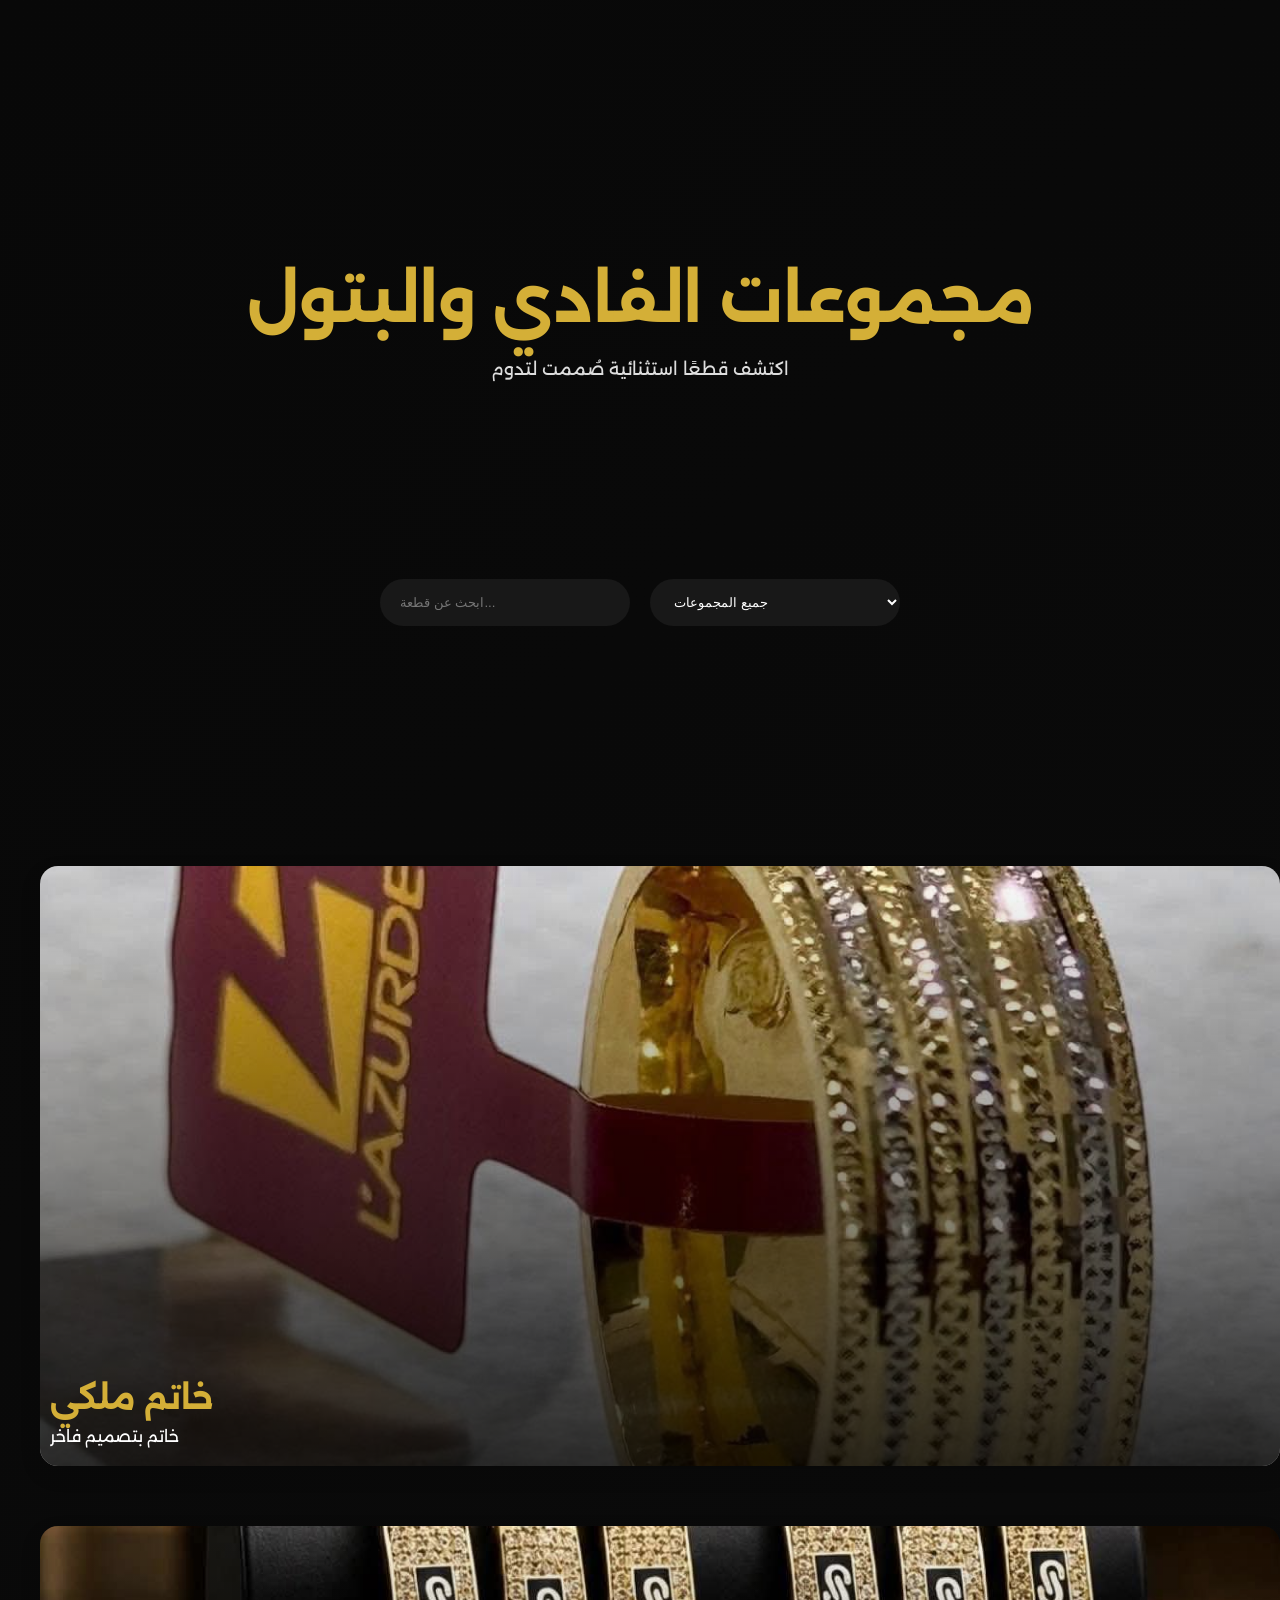
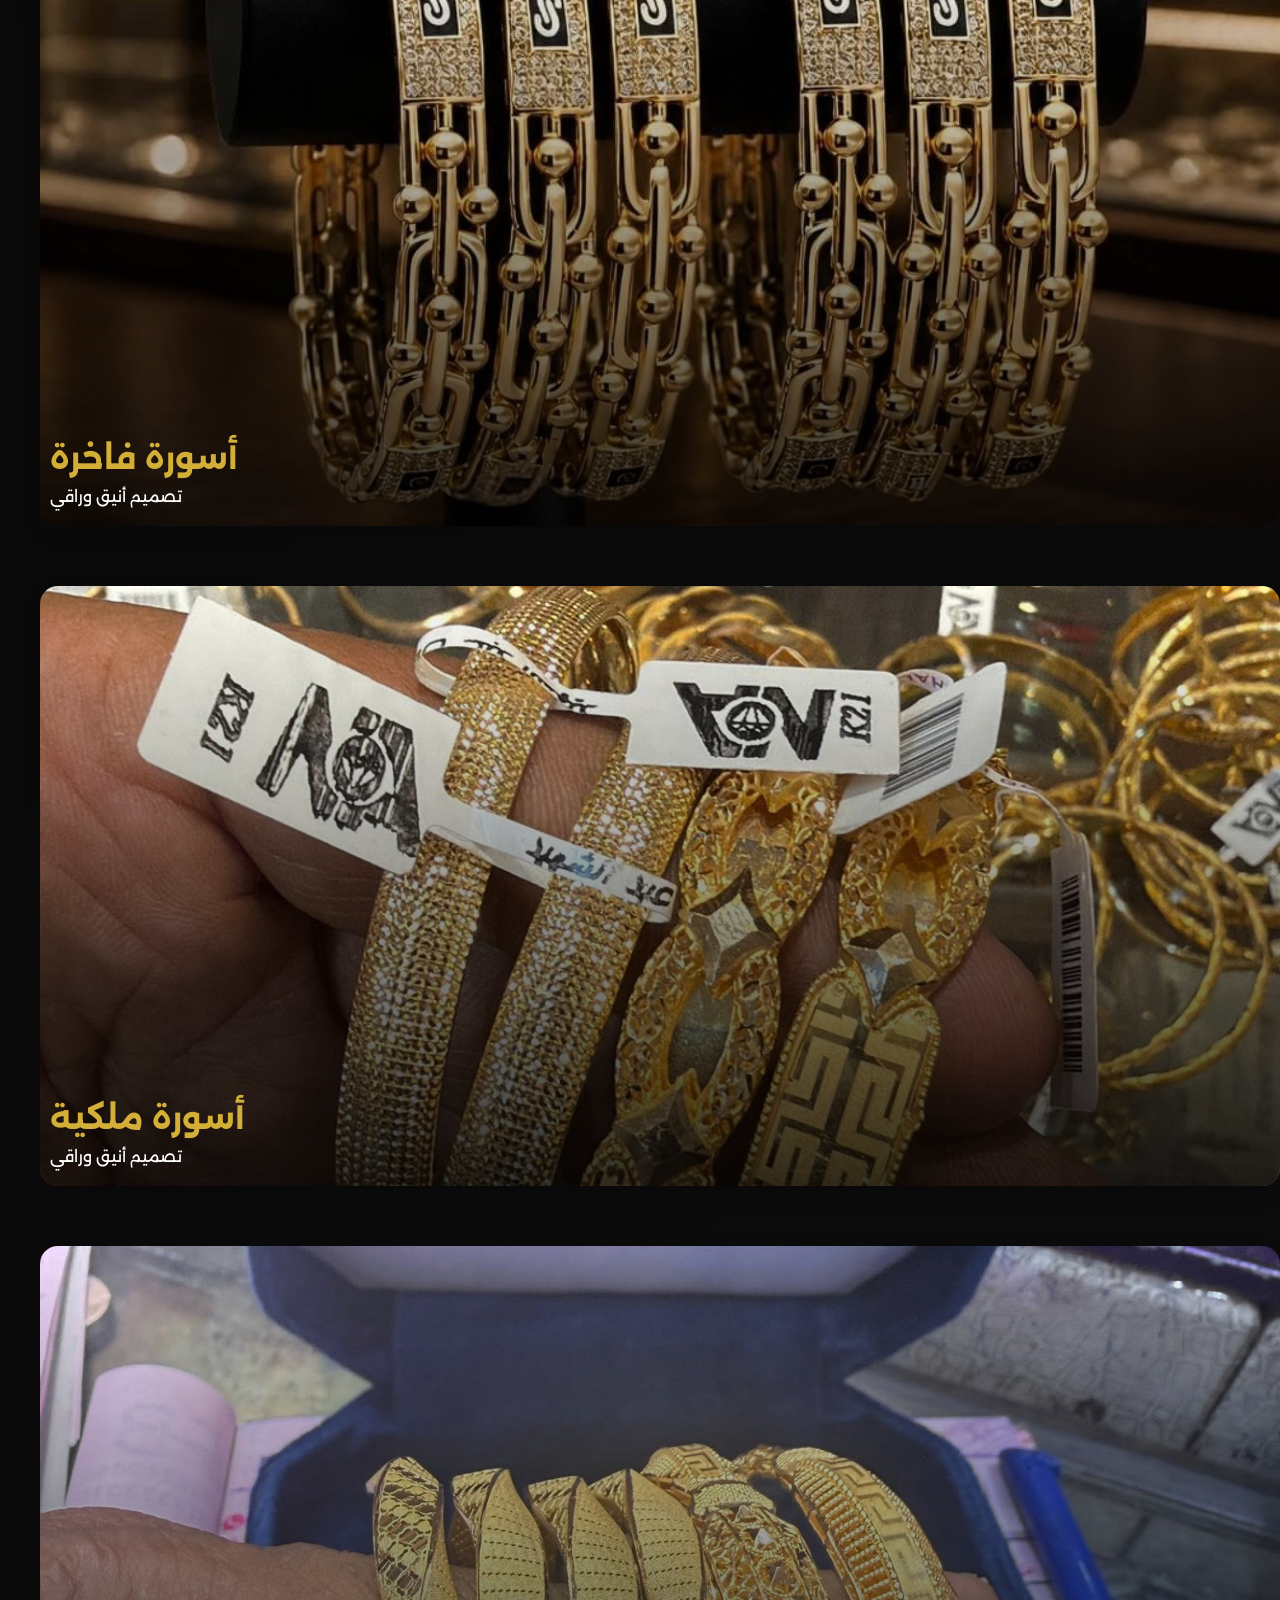
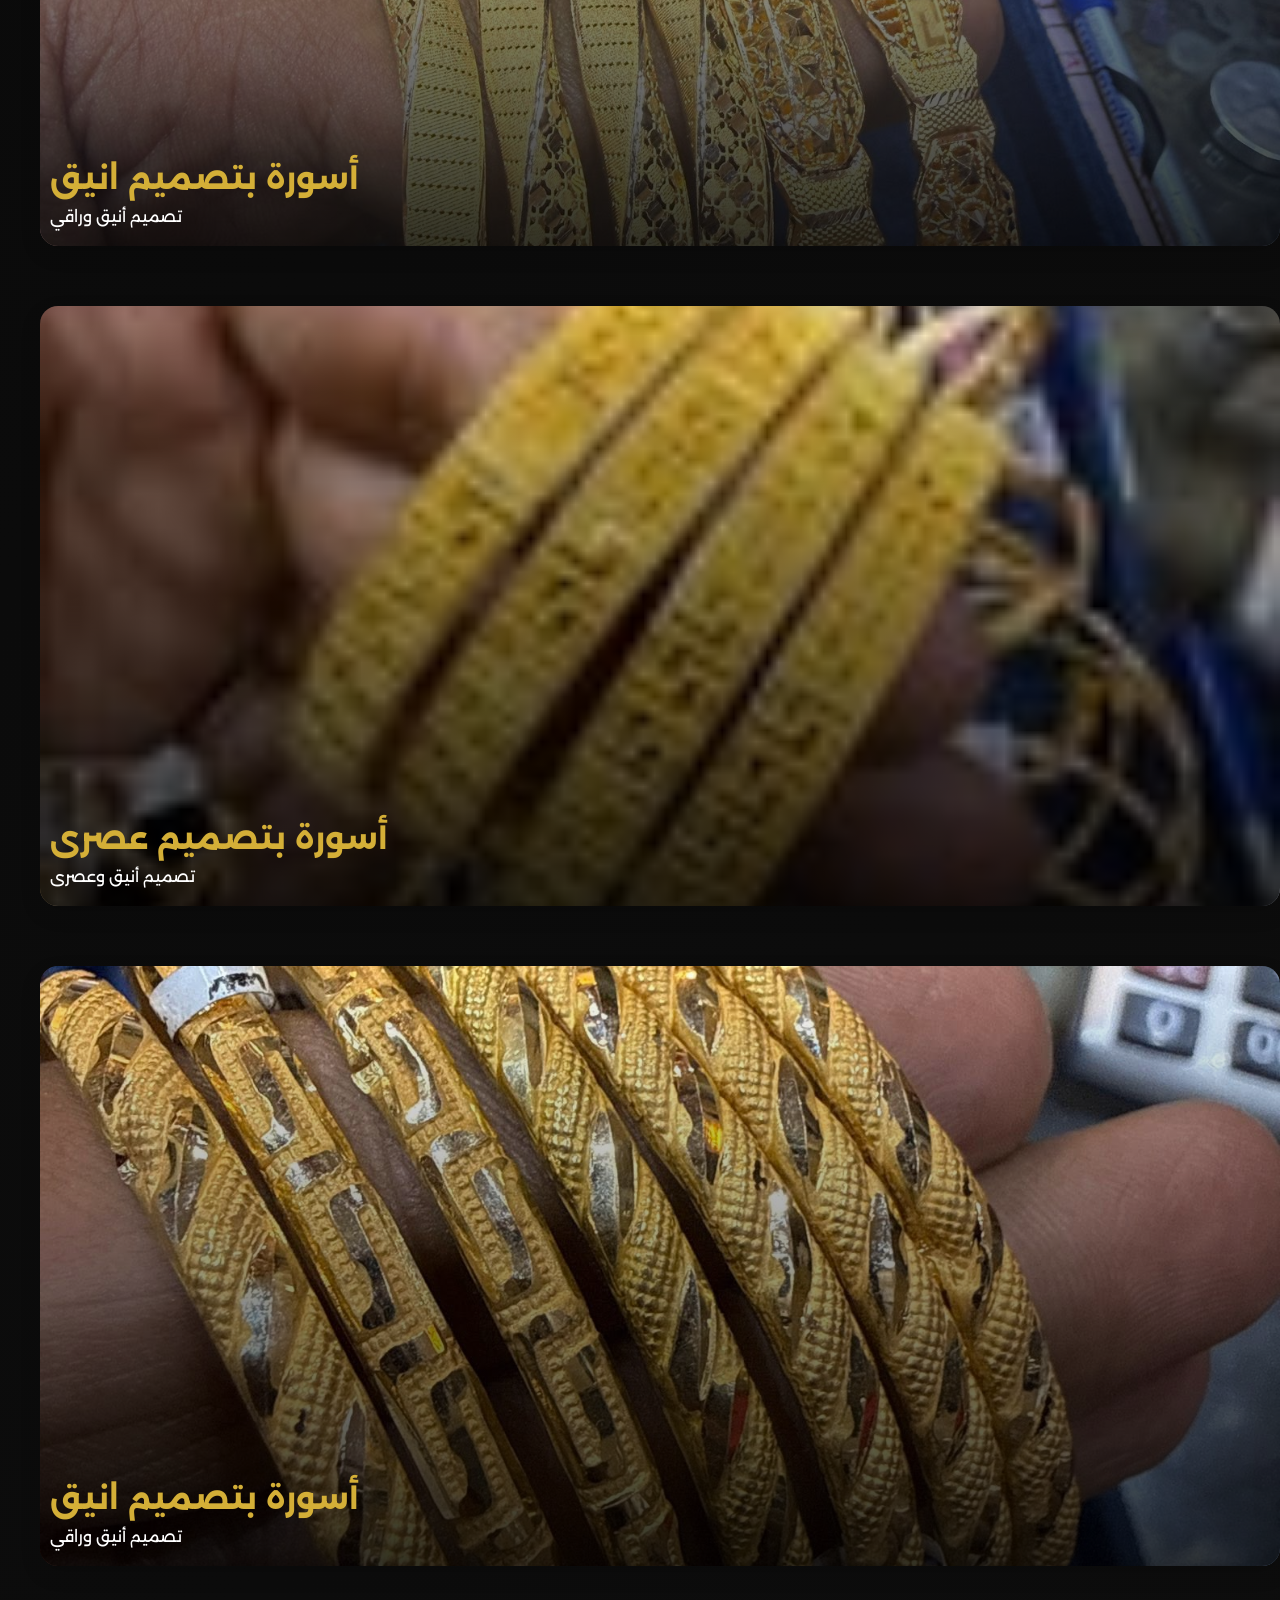
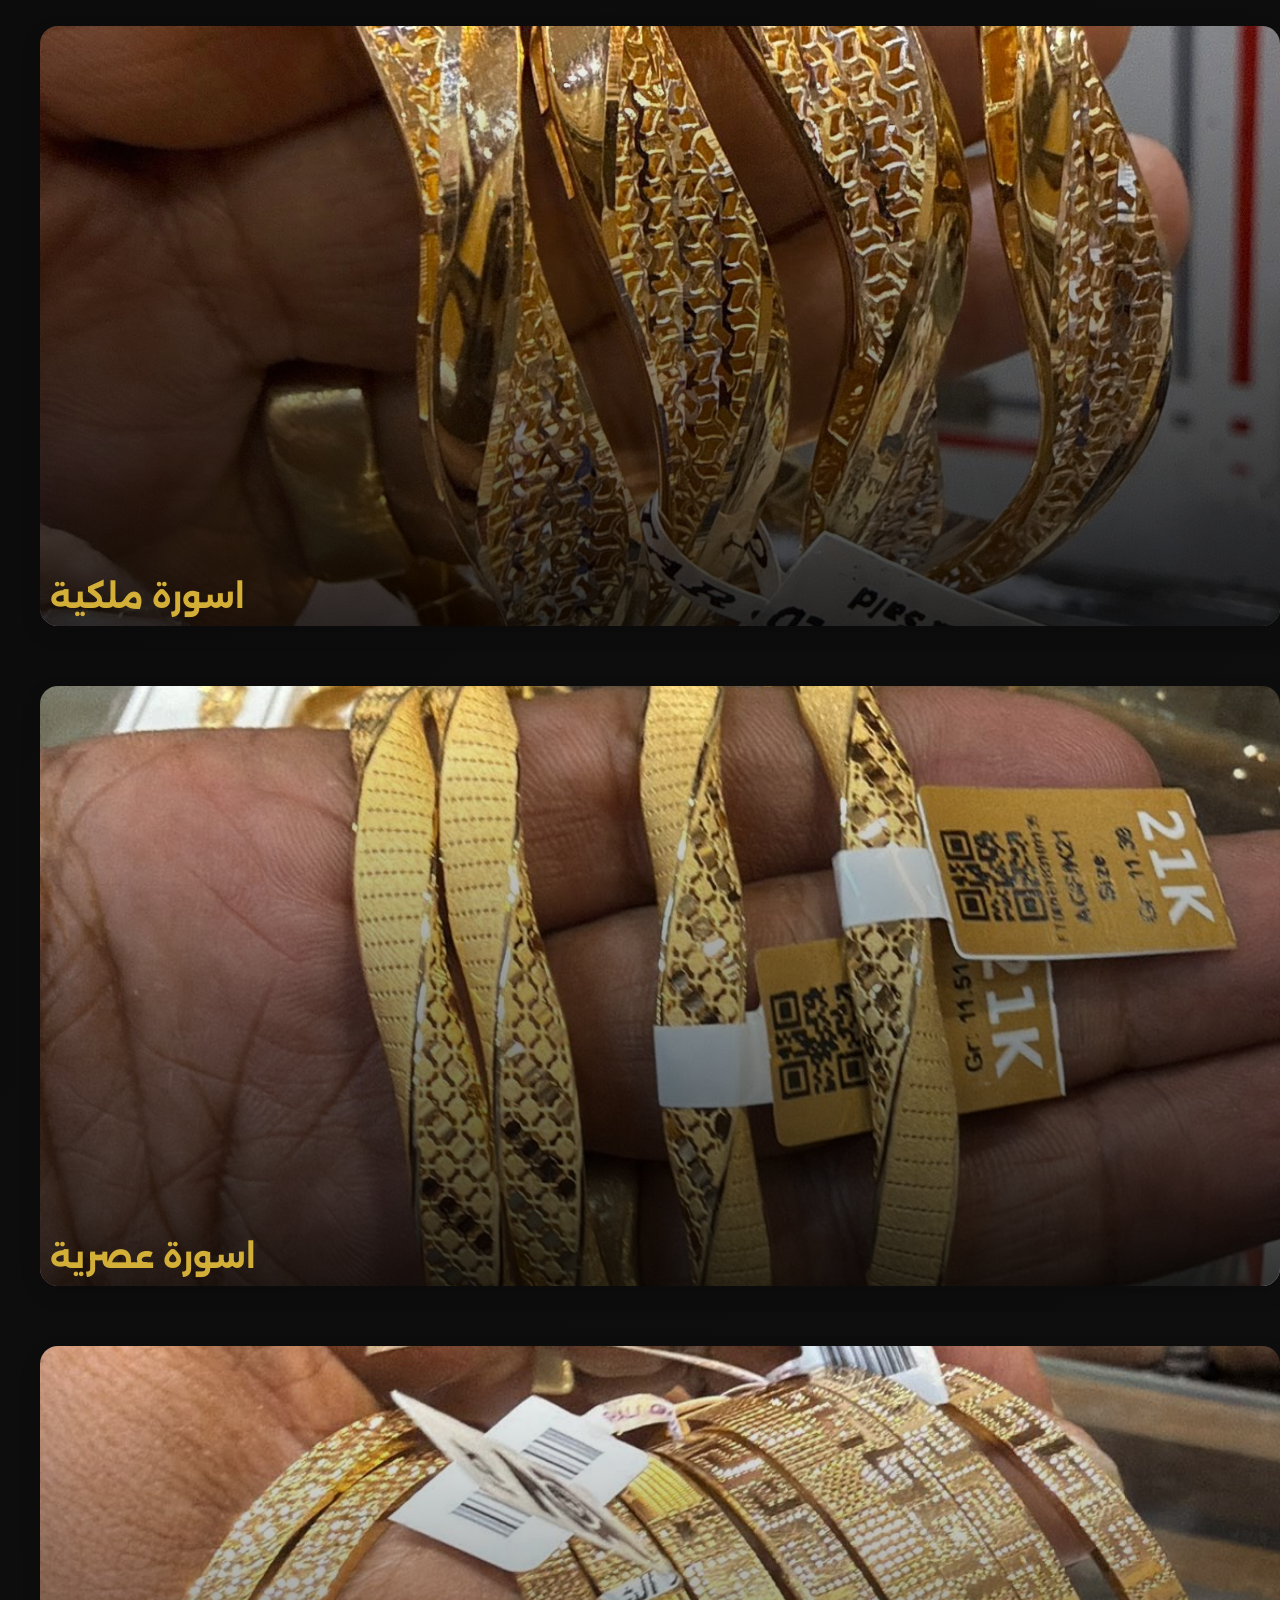
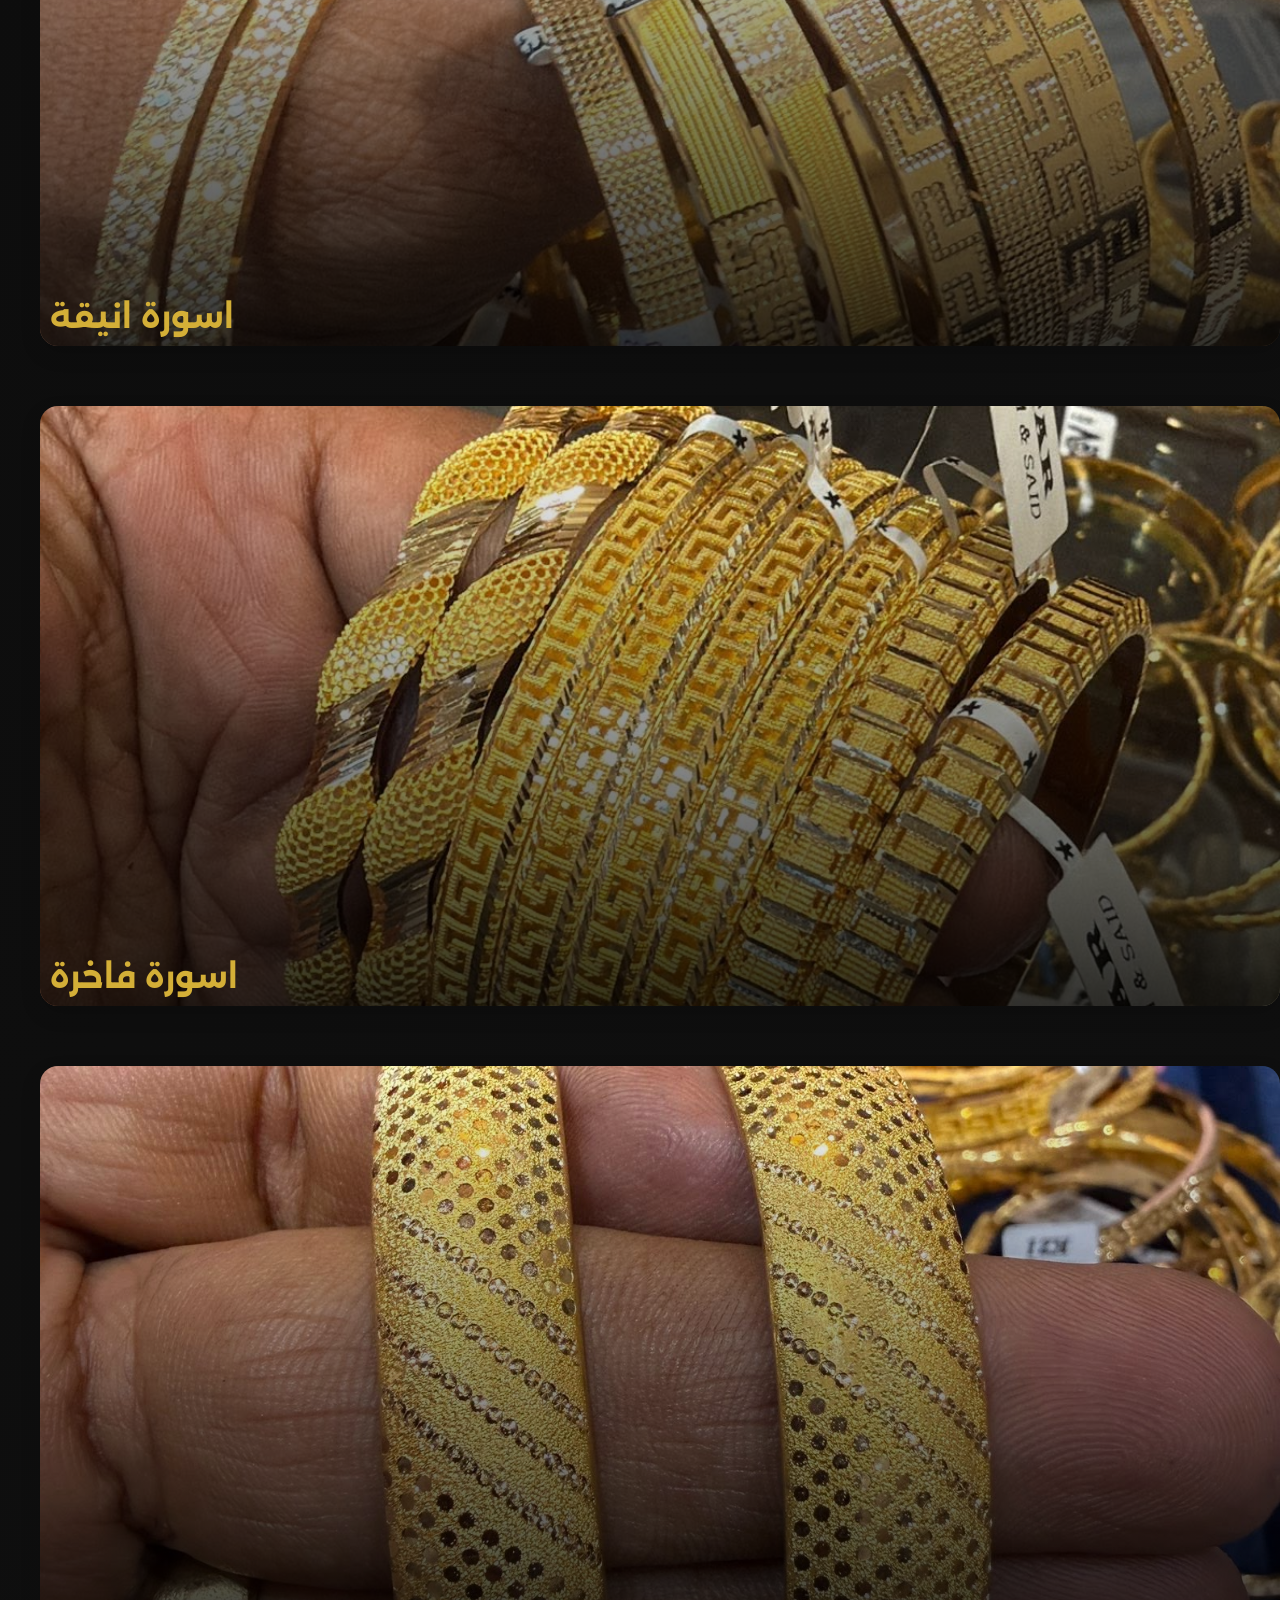
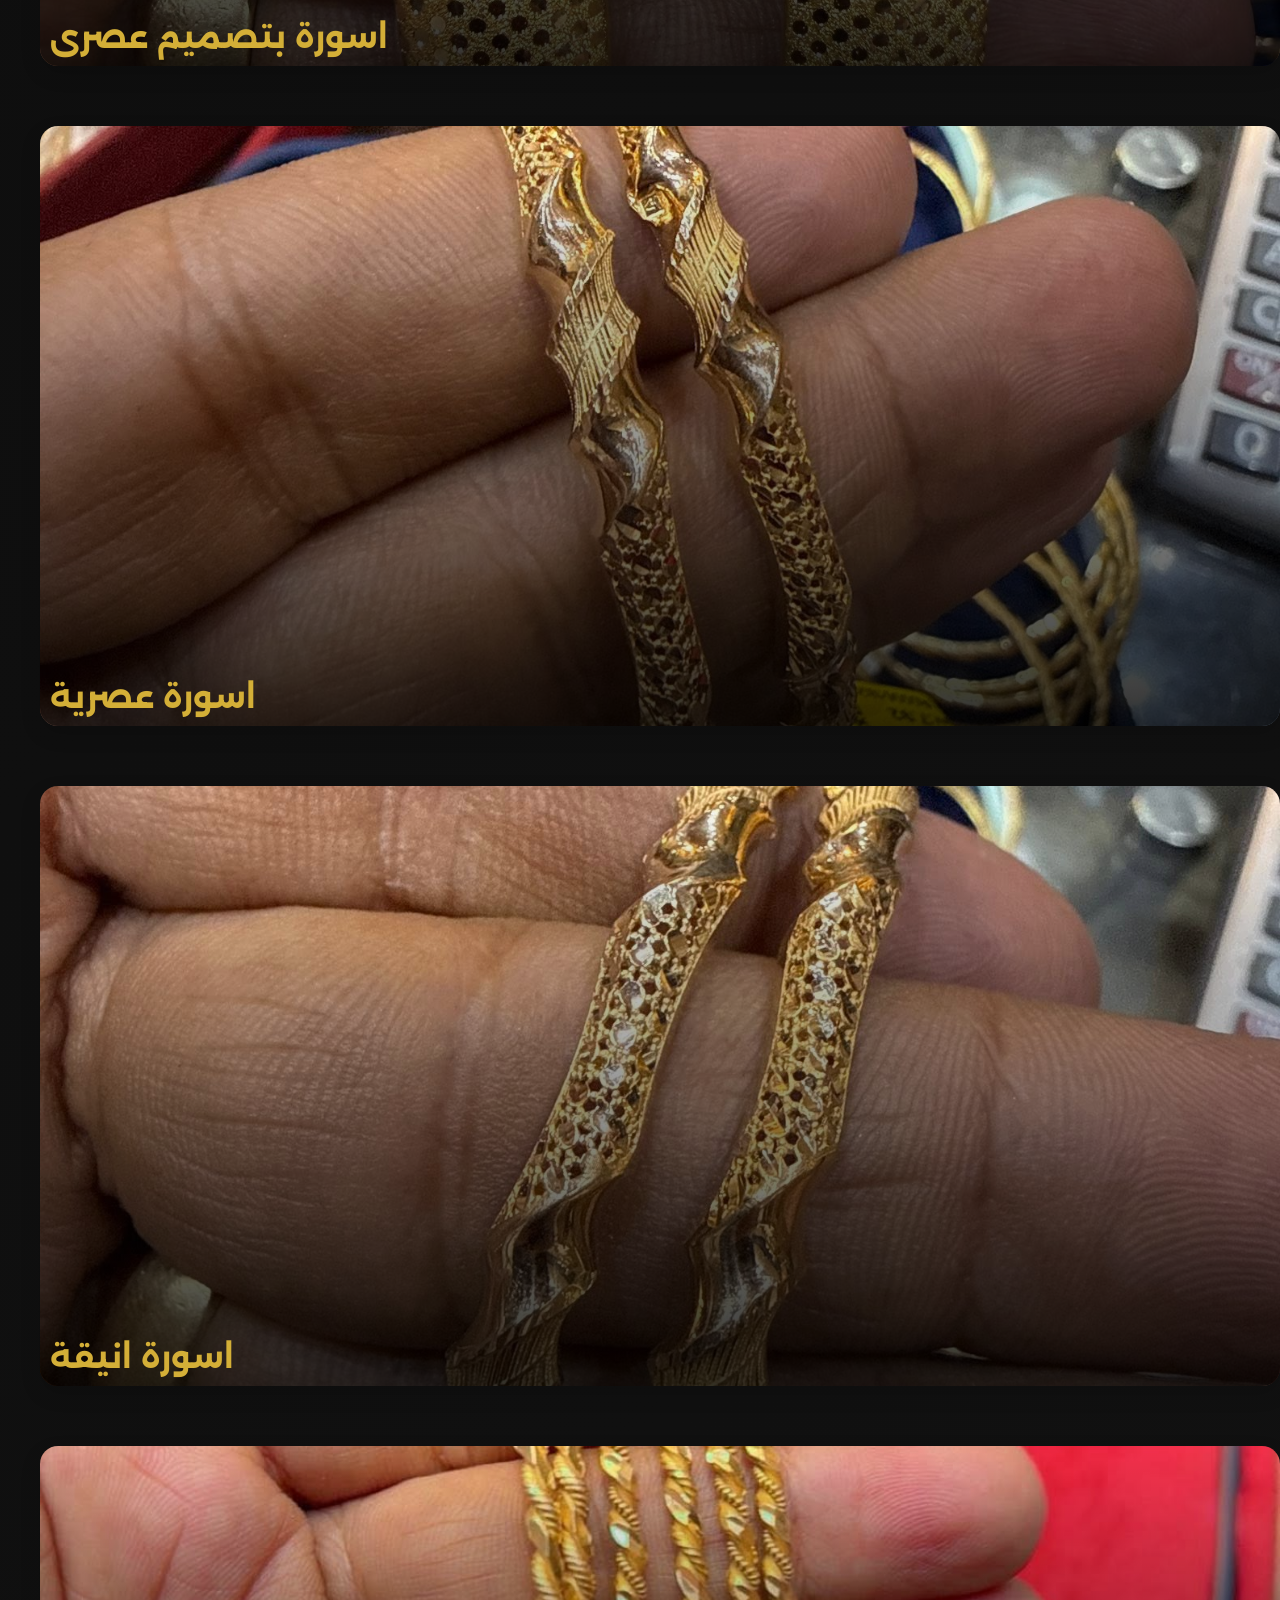
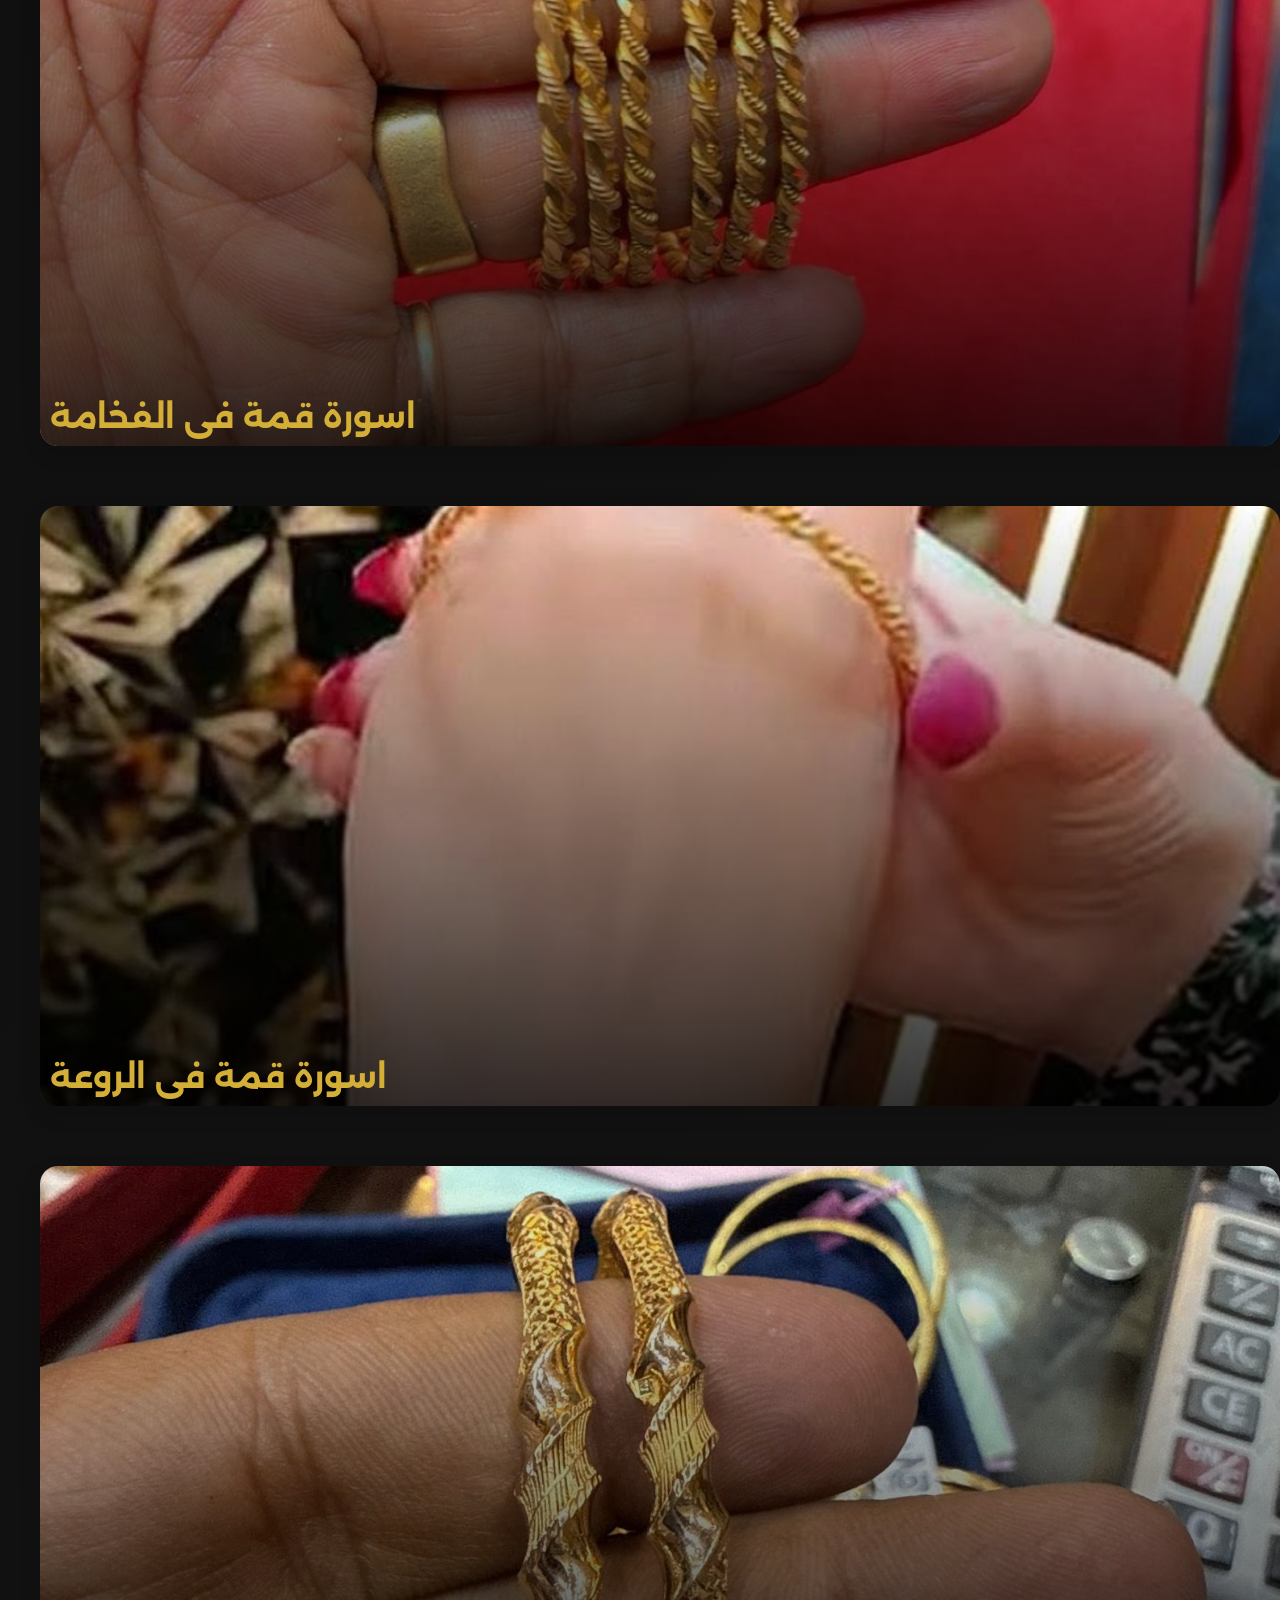
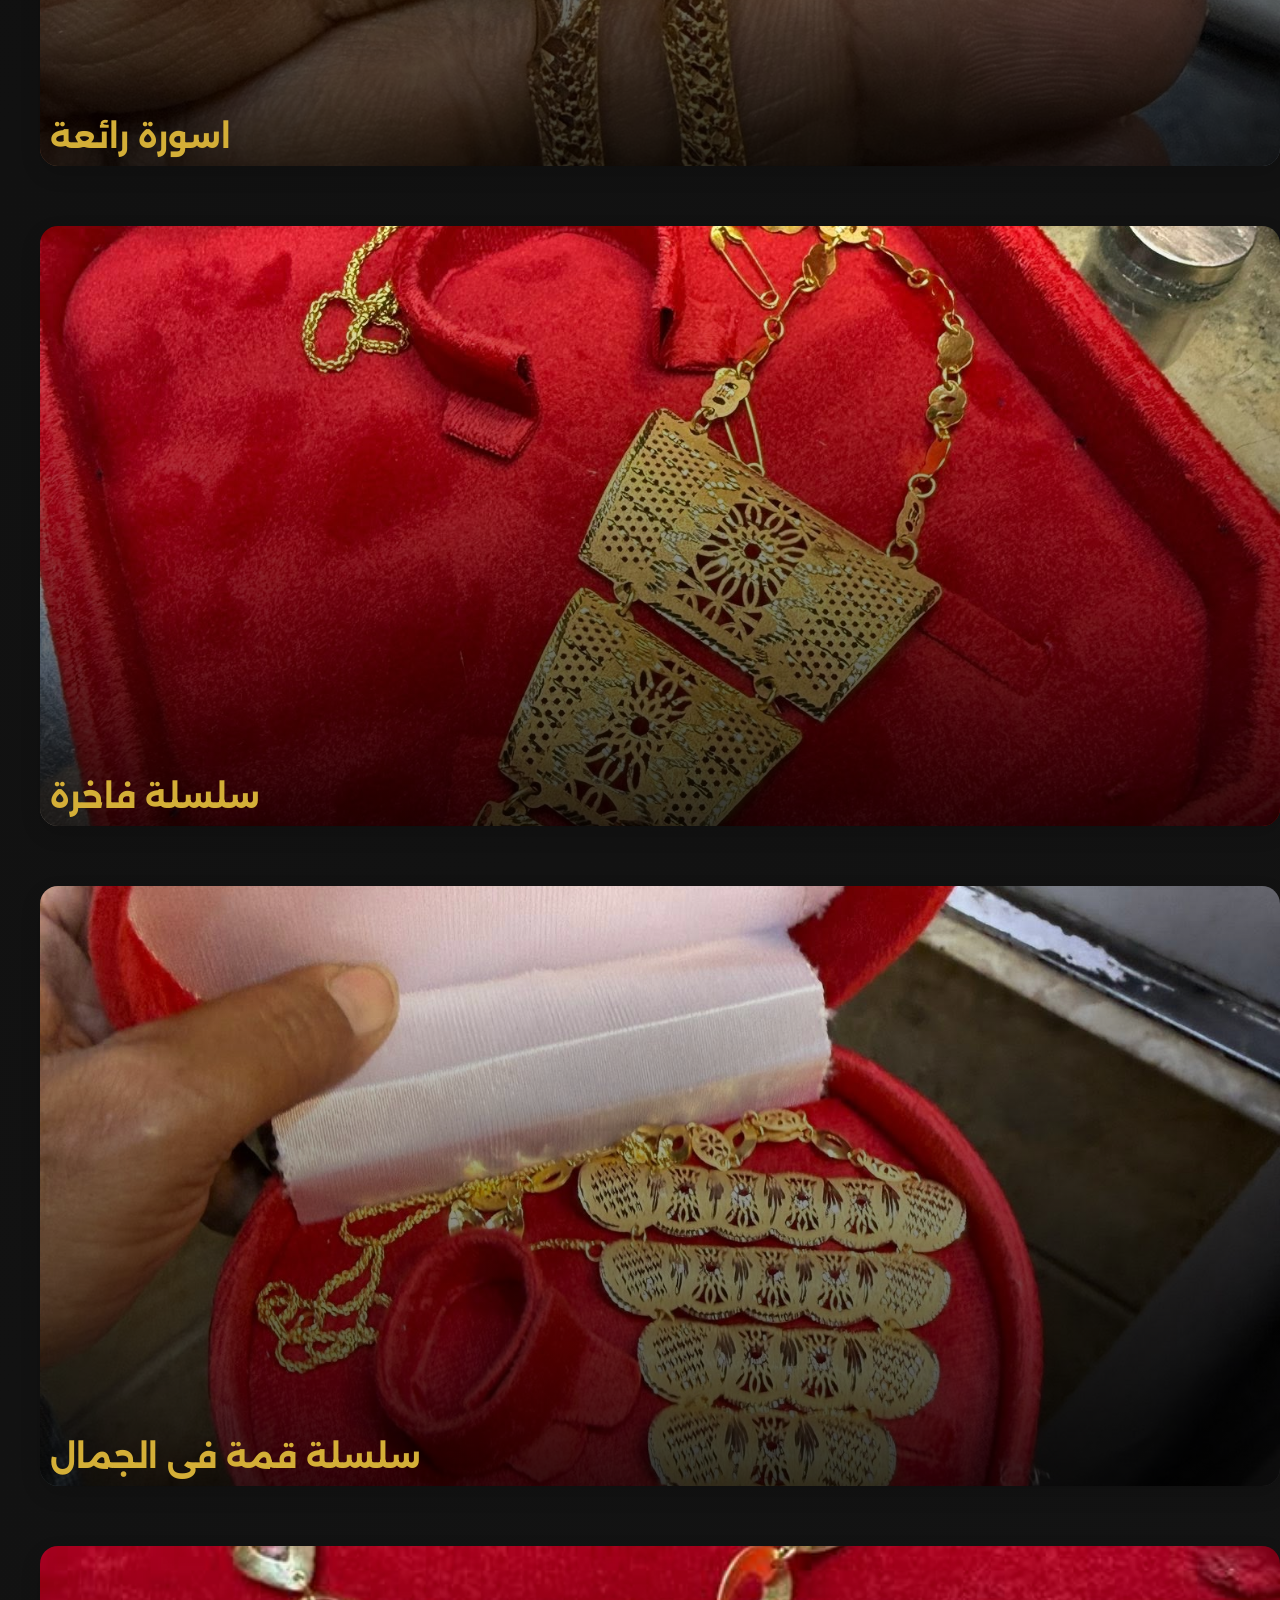
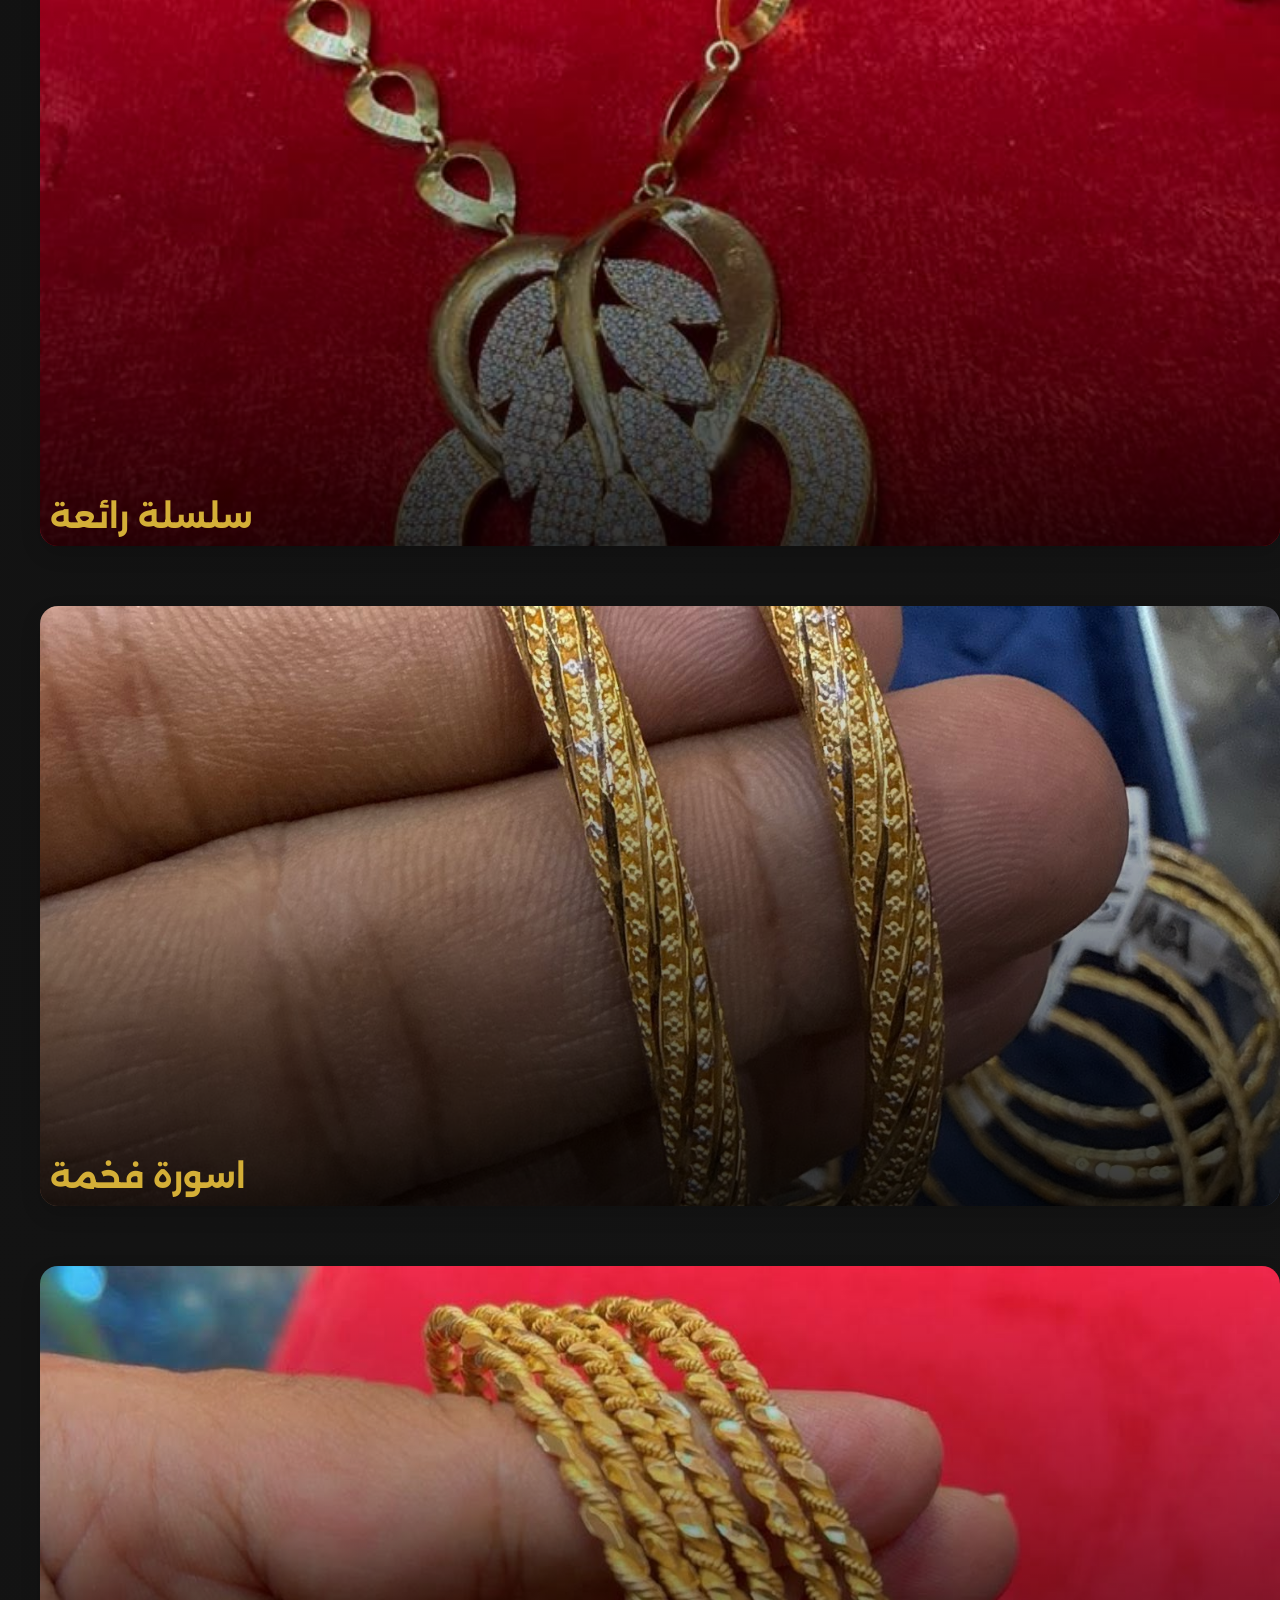
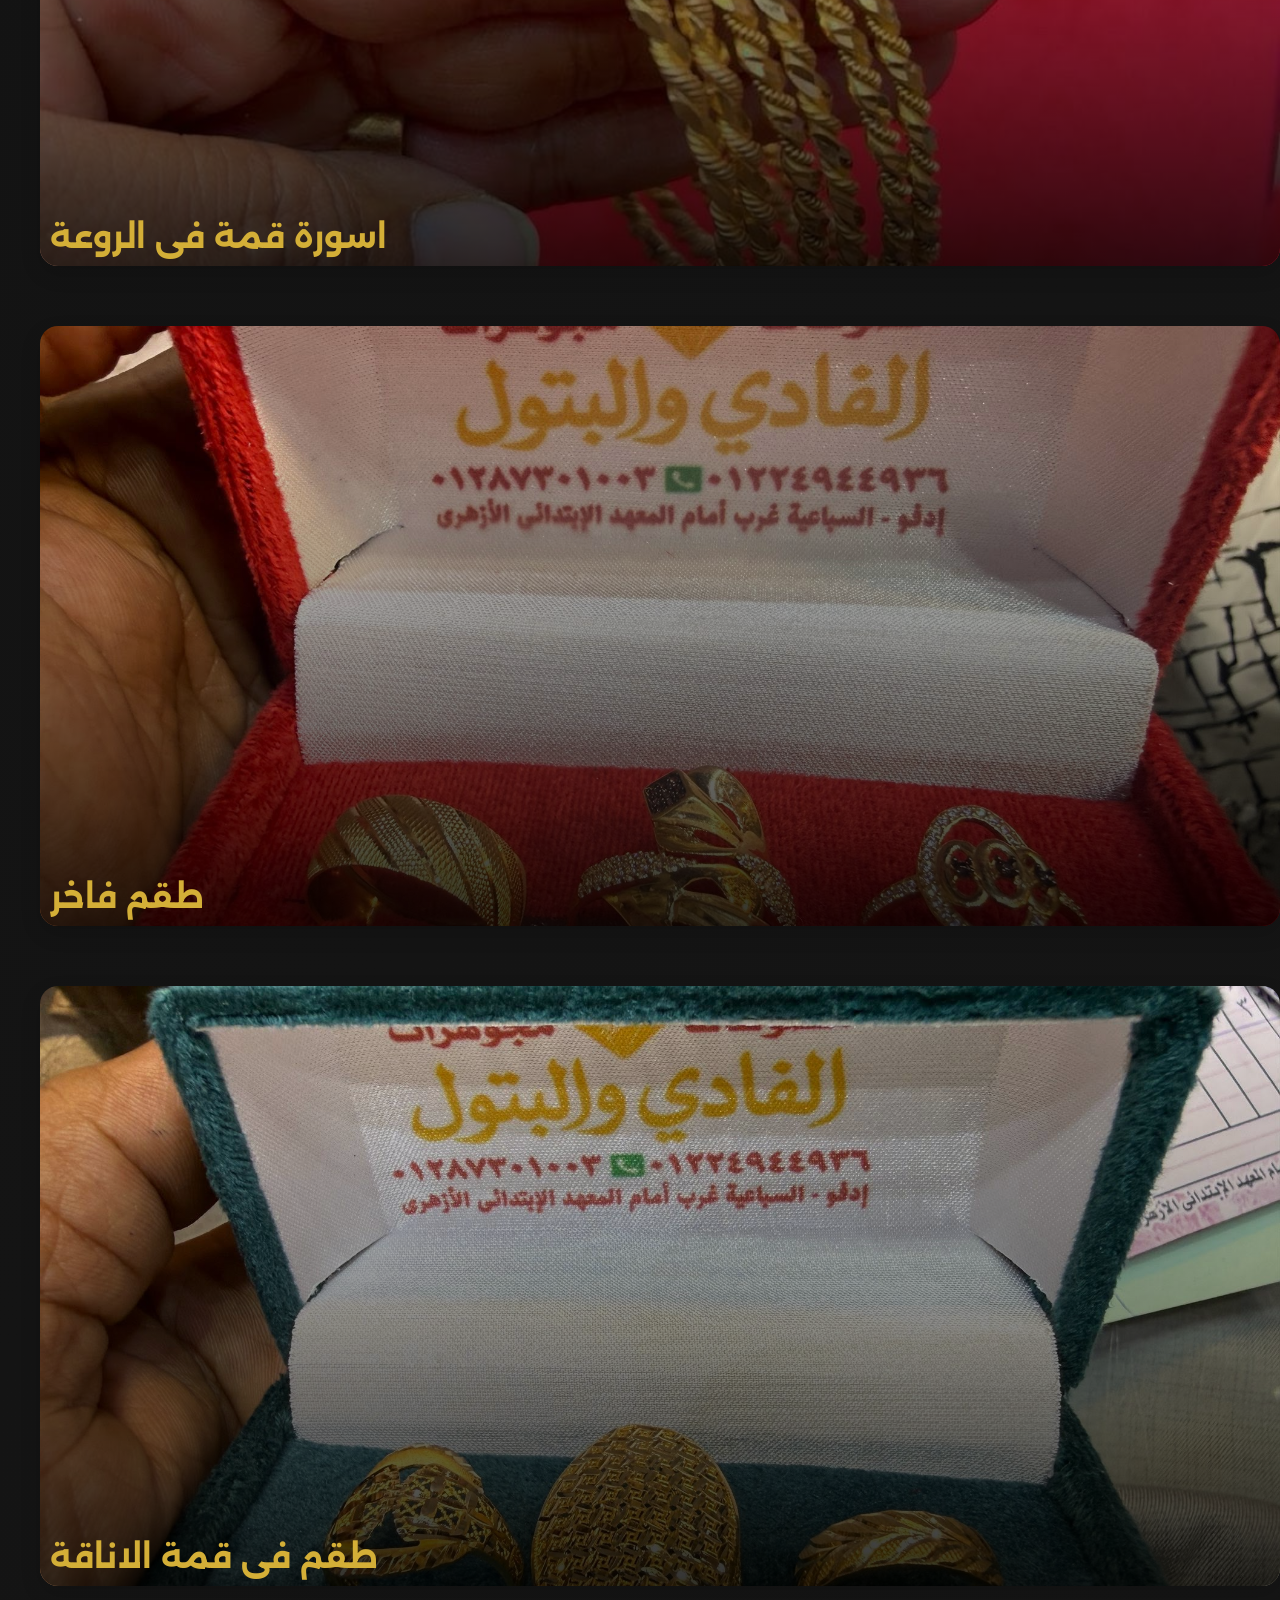
==== products.html @ 22a6d724 "Add files via upload" ====
<!DOCTYPE html>
<html>
<head>
    <meta charset="UTF-8">
    <link rel="stylesheet" href="css/style.css">
    <meta name="viewport" content="width=device-width, initial-scale=1.0">
    <title>الفادى والبتول | مجوهرات ذهب</title>
</head>

<body>

<header class="products-hero">
    <h1>مجموعات الفادي والبتول</h1>
    <p>اكتشف قطعًا استثنائية صُممت لتدوم</p>
</header>

<section class="products-toolbar">

    <input type="text" id="searchInput" placeholder="ابحث عن قطعة...">

    <select id="categoryFilter">
        <option value="all">جميع المجموعات</option>
        <option value="circle">حلقات</option>
        <option value="rings">خواتم</option>
        <option value="neclaces">سلاسل</option>
        <option value="bracelets">أساور</option>
        <option value="assests">أطقم</option>
    </select>

</section>

<!-- المنتجات -->
<section class="magazine-layout">

    <!-- خاتم -->
    <div class="luxury-card large" data-category="rings">

    <img src="images/rings/FB_IMG_1780835748089.jpg" alt="خاتم ملكي">

    <div class="card-overlay">

        <h3>خاتم ملكي</h3>

        <p>خاتم بتصميم فاخر</p>

    </div>

</div>


    <!-- أسورة 1 -->
    <div class="luxury-card large" data-category="bracelets">

    <img src="images/bracelets/FB_IMG_1780835267804.jpg" alt="أسورة فاخرة">

    <div class="card-overlay">

        <h3>أسورة فاخرة</h3>

        <p>تصميم أنيق وراقي</p>

        
       

    </div>

</div>

    <!-- أسورة 2 -->
    <div class="luxury-card large" data-category="bracelets">

    <img src="images/bracelets/اساور.jpg" alt="أسورة فاخرة">

    <div class="card-overlay">

        <h3>أسورة ملكية</h3>

        <p>تصميم أنيق وراقي</p>

       

    </div>

</div>
    
    

    <!-- أسورة 3 -->
    <div class="luxury-card large" data-category="bracelets">

    <img src="images/bracelets/اسوؤة4.jpg" alt="أسورة فاخرة">

    <div class="card-overlay">

        <h3>أسورة بتصميم انيق</h3>

        <p>تصميم أنيق وراقي</p>

       

    </div>

</div>

    <!-- أسورة 4 -->
     <div class="luxury-card large" data-category="bracelets">

    <img src="images/bracelets/اسورة.jpg" alt="أسورة فاخرة">

    <div class="card-overlay">

        <h3>أسورة بتصميم عصرى</h3>

        <p>تصميم أنيق وعصرى</p>

        

    </div>

</div>

    <!-- أسورة 5 -->
     <div class="luxury-card large" data-category="bracelets">

    <img src="images/bracelets/اسورة2.jpg" alt="أسورة فاخرة">

    <div class="card-overlay">

        <h3>أسورة بتصميم انيق</h3>

        <p>تصميم أنيق وراقي</p>

       

    </div>

</div>

    <!-- باقي الصور بنفس النظام -->
    <div class="luxury-card large" data-category="bracelets">
        <img src="images/bracelets/اسورة3.jpg">
        <div class="card-overlay"><h3>اسورة ملكية</h3></div>
    </div>

    <div class="luxury-card large" data-category="bracelets">
        <img src="images/bracelets/اسورة4.jpg">
        <div class="card-overlay"><h3>اسورة عصرية</h3></div>
    </div>

    <div class="luxury-card large" data-category="bracelets">
        <img src="images/bracelets/اسورة5.jpg">
        <div class="card-overlay"><h3>اسورة انيقة</h3></div>
    </div>

    <div class="luxury-card large" data-category="bracelets">
        <img src="images/bracelets/اسورة6.jpg">
        <div class="card-overlay"><h3>اسورة فاخرة</h3></div>
    </div>
    <div class="luxury-card large" data-category="bracelets">
        <img src="images/bracelets/725172839_4115060808733056_8400666706614809807_n.jpg">
        <div class="card-overlay"><h3>اسورة بتصميم عصرى</h3></div>
    </div>
    <div class="luxury-card large" data-category="bracelets">
        <img src="images/bracelets/725319221_4115061988732938_2654101445715141226_n.jpg">
        <div class="card-overlay"><h3>اسورة عصرية</h3></div>
    </div>
    <div class="luxury-card large" data-category="bracelets">
        <img src="images/bracelets/725880008_4115061908732946_7297180963068400078_n.jpg">
        <div class="card-overlay"><h3>اسورة انيقة</h3></div>
    </div>
    <div class="luxury-card large" data-category="bracelets">
        <img src="images/bracelets/726405836_4116358455269958_7051509521308194124_n.jpg">
        <div class="card-overlay"><h3>اسورة قمة فى الفخامة</h3></div>
    </div>
    <div class="luxury-card large" data-category="bracelets">
        <img src="images/bracelets/726493668_4116358478603289_3254195687645011958_n.jpg">
        <div class="card-overlay"><h3>اسورة قمة فى الروعة</h3></div>
    </div>
    <div class="luxury-card large" data-category="bracelets">
        <img src="images/bracelets/726527191_4115061678732969_8072757099692148736_n.jpg">
        <div class="card-overlay"><h3>اسورة رائعة</h3></div>
    </div>
    
    <div class="luxury-card large" data-category="neclaces">
        <img src="images/neclaces/727276594_4116356325270171_6599240839294981091_n.jpg">
        <div class="card-overlay"><h3>سلسلة فاخرة</h3></div>
    </div>
    
    <div class="luxury-card large" data-category="neclaces">
        <img src="images/neclaces/سلسلة.jpg">
        <div class="card-overlay"><h3>سلسلة قمة فى الجمال</h3></div>
    </div>
    <div class="luxury-card large" data-category="neclaces">
        <img src="images/neclaces/سلسلة2 مكرر.jpg">
        <div class="card-overlay"><h3>سلسلة رائعة</h3></div>
    </div>
    
       

    <div class="luxury-card large" data-category="bracelets">
        <img src="images/bracelets/726989020_4115061685399635_4410248680655581801_n.jpg">
        <div class="card-overlay"><h3>اسورة فخمة</h3></div>
    </div>
    <div class="luxury-card large" data-category="bracelets">
        <img src="images/bracelets/727268479_4116358458603291_7847713305097611200_n.jpg">
        <div class="card-overlay"><h3>اسورة قمة فى الروعة  </h3></div>
    </div>
    <div class="luxury-card large" data-category="assests">
        <img src="images/assests/طقم مكرر.jpg">
        <div class="card-overlay"><h3>طقم فاخر</h3></div>
    </div>
    <div class="luxury-card large" data-category="assests">
        <img src="images/assests/طقم2.jpg">
        <div class="card-overlay"><h3>طقم فى قمة الاناقة</h3></div>
    </div>
    <div class="luxury-card large" data-category="rings">
        <img src="images/rings/726689438_4116359861936484_3785009810247916305_n.jpg">
        <div class="card-overlay"><h3>خاتم فاخر</h3></div>
    </div>
    <div class="luxury-card large" data-category="rings">
        <img src="images/rings/726969460_4116359815269822_5238725350349805509_n.jpg">
        <div class="card-overlay"><h3>خاتم انيق</h3></div>
    </div>
    <div class="luxury-card large" data-category="rings">
        <img src="images/rings/727323179_4116359851936485_95145633133717576_n.jpg">
        <div class="card-overlay"><h3>خاتم تحفة</h3></div>
    </div>
    <div class="luxury-card large" data-category="rings">
        <img src="images/rings/727490449_4116359801936490_1521106396053193824_n.jpg">
        <div class="card-overlay"><h3>خاتم خرافى</h3></div>
    </div>
    <div class="luxury-card large" data-category="rings">
        <img src="images/rings/خاتم.jpg">
        <div class="card-overlay"><h3>خاتم فريد</h3></div>
    </div>
    <div class="luxury-card large" data-category="rings">
        <img src="images/rings/خاتم2.jpg">
        <div class="card-overlay"><h3>خاتم بتصميم عصرى</h3></div>
    </div>
    <div class="luxury-card large" data-category="rings">
        <img src="images/rings/خاتم3.jpg">
        <div class="card-overlay"><h3>خاتم عصرى</h3></div>
    </div>
    <div class="luxury-card large" data-category="circle">
        <img src="images/circle/726367453_4116357288603408_1004031454094044149_n.jpg">
        <div class="card-overlay"><h3>حلق انيق</h3></div>
    </div>
    <div class="luxury-card large" data-category="circle">
        <img src="images/circle/726421107_4116359825269821_873003480222208451_n.jpg">
        <div class="card-overlay"><h3>حلق فاخر</h3></div>
    </div>
    
    </div>
    <div class="luxury-card large" data-category="circle">
        <img src="images/circle/حلق.jpg">
        <div class="card-overlay"><h3>حلق بتصميم عصرى</h3></div>
    </div>
    <div class="luxury-card large" data-category="circle">
        <img src="images/circle/حلق2.jpg">
        <div class="card-overlay"><h3>حلق خرافى</h3></div>
    </div>
    <div class="luxury-card large" data-category="circle">
        <img src="images/circle/حلق3.jpg">
        <div class="card-overlay"><h3>حلق رائع</h3></div>
    </div>
    

</section>

<script src="js/products.js"></script>

</body>
</html>
---- css/style.css ----
/* =========================
   GOOGLE FONT
========================= */

@import url('https://fonts.googleapis.com/css2?family=Alexandria:wght@300;400;500;600;700&display=swap');

:root{

    --gold:#D4AF37;
    --gold-light:#F4E4A0;

    --dark:#080808;
    --dark-2:#121212;
    --dark-3:#1A1A1A;

    --white:#ffffff;

    --transition:.4s ease;
}

/* =========================
   RESET
========================= */

.social-btn{
    display:inline-flex;
    align-items:center;
    gap:10px;

    padding:12px 22px;
    border-radius:40px;

    text-decoration:none;
    font-weight:600;
    font-size:15px;

    transition:0.3s;

    box-shadow:0 5px 15px rgba(0,0,0,0.1);
}

/* زر فيسبوك */
.facebook-btn{
    background:linear-gradient(135deg,#b8860b,#f5e6a1);
    color:#111;
    border:1px solid rgba(255,255,255,0.3);
}


/* أيقونة */
.social-btn .icon{
    font-size:18px;
}

/* hover */
.social-btn:hover{
    transform:translateY(-3px);
    box-shadow:0 10px 25px rgba(212,175,55,0.4);
}
*{
    margin:0;
    padding:0;
    box-sizing:border-box;
}

html{
    scroll-behavior:smooth;
}

body{

    font-family:'Alexandria',sans-serif;
    margin: 0;
    padding: 0;
    padding-top: 80px;

    background:
    linear-gradient(
    135deg,
    var(--dark),
    var(--dark-2),
    var(--dark-3));

    color:white;

    overflow-x:hidden;

}
@media (max-width: 768px){
    .navbar{
        flex-wrap: wrap;
    }
}

/* =========================
   CONTAINER
========================= */

.container{
    width:90%;
    max-width:1400px;
    margin:auto;
}

/* =========================
   SECTION
========================= */

section{
    padding:120px 0;
}

/* =========================
   TITLE
========================= */

.section-title{

    font-size:3rem;
    text-align:center;

    color:var(--gold);

    margin-bottom:70px;

    letter-spacing:2px;
}

.navbar{
    position:fixed;
    top:0;
    left:0;

    width:100%;
    box-sizing:border-box;

    display:flex;
    justify-content:space-between;
    align-items:center;

    padding:20px 4%;

    z-index:1000;

    backdrop-filter:blur(15px);
    background:rgba(0,0,0,.25);
}


.logo{

    color:var(--gold);

    font-size:1.8rem;

    font-weight:700;

    letter-spacing:2px;
}

nav{

    display:flex;
    gap:30px;
}

nav a{

    color:white;

    text-decoration:none;

    transition:var(--transition);
}

nav a:hover{

    color:var(--gold);
}

.hero{

    height:100vh;

    position:relative;

    overflow:hidden;
}

.hero video{

    position:absolute;

    width:100%;
    height:100%;

    object-fit:cover;
}

.overlay{

    position:absolute;

    inset:0;

    background:
    rgba(0,0,0,.55);
}

.hero-content{

    position:relative;

    z-index:5;

    height:100%;

    display:flex;

    flex-direction:column;

    justify-content:center;

    align-items:center;

    text-align:center;
}

.hero-content span{

    color:var(--gold);

    letter-spacing:4px;

    margin-bottom:20px;
}

.hero-content h1{

    font-size:6rem;

    margin-bottom:20px;
}

.hero-content p{

    max-width:700px;

    line-height:2;
}

.hero-buttons{
    display:flex;
    gap:20px;
    margin-top:40px;
    flex-wrap:wrap;
    justify-content:center;
}

.hero-buttons a{
    text-decoration:none;
    padding:16px 35px;
    border-radius:50px;
    font-size:1rem;
    font-weight:600;
    transition:0.4s ease;
    position:relative;
    overflow:hidden;
}

/* الزر الأساسي */
.hero-buttons a:first-child{
    background:linear-gradient(
        135deg,
        #D4AF37,
        #F4E4A0
    );

    color:#111;
}

/* الزر الثانوي */
.hero-buttons a:last-child{
    border:1px solid #D4AF37;
    color:#fff;
    backdrop-filter:blur(10px);
}

/* Hover */
.hero-buttons a:hover{
    transform:translateY(-4px);
}

/* لمعان ذهبي */
.hero-buttons a::before{
    content:"";

    position:absolute;

    top:0;
    left:-120%;

    width:100%;
    height:100%;

    background:
    linear-gradient(
        90deg,
        transparent,
        rgba(255,255,255,.4),
        transparent
    );

    transition:.8s;
}

.hero-buttons a:hover::before{
    left:120%;
}

/* Hover خاص بالزر الأول */
.hero-buttons a:first-child:hover{
    box-shadow:
    0 0 20px rgba(212,175,55,.5),
    0 0 40px rgba(212,175,55,.3);
}

/* Hover خاص بالزر الثاني */
.hero-buttons a:last-child:hover{
    background:#D4AF37;
    color:#111;
}

.gold-prices{
    padding:120px 0;
}

.price-grid{
    display:grid;
    grid-template-columns:repeat(auto-fit,minmax(250px,1fr));
    gap:25px;
}

.price-card{

    padding:35px;

    border-radius:25px;

    backdrop-filter:blur(15px);

    background:
    rgba(255,255,255,.05);

    border:
    1px solid rgba(255,255,255,.08);

    text-align:center;

    transition:.4s;
}

.price-card:hover{

    transform:translateY(-10px);

    border-color:#D4AF37;
}

.price-card span{

    color:#D4AF37;

    font-size:1.1rem;
}

.price-card h3{

    margin-top:15px;

    font-size:2rem;
}

.collection-grid{

    display:grid;

    grid-template-columns:
    repeat(2,1fr);

    gap:25px;
}

.collection-card{

    height:320px;

    border-radius:30px;

    display:flex;

    justify-content:center;

    align-items:center;

    position:relative;

    overflow:hidden;

    cursor:pointer;

    background:
    linear-gradient(
    135deg,
    #1a1a1a,
    #2a2a2a);
}

.collection-card h3{

    font-size:2rem;

    color:#fff;

    z-index:2;
}

.collection-card::before{

    content:"";

    position:absolute;

    width:150%;

    height:150%;

    background:
    linear-gradient(
    45deg,
    transparent,
    rgba(212,175,55,.15),
    transparent);

    transform:rotate(25deg);

    left:-100%;

    transition:1s;
}

.collection-card:hover::before{

    left:100%;
}

.products-grid{

    display:grid;

    grid-template-columns:
    repeat(auto-fit,minmax(300px,1fr));

    gap:30px;
}

.product-card{

    overflow:hidden;

    border-radius:25px;

    background:#121212;

    transition:.4s;
}

.product-card img{

    width:100%;

    height:350px;

    object-fit:cover;
}

.product-card:hover{

    transform:translateY(-10px);
}

.product-info{

    padding:25px;
}

.product-info h3{

    color:#D4AF37;
}

.product-info a{

    display:inline-block;

    margin-top:15px;

    text-decoration:none;

    color:#fff;
}

.whatsapp-btn{

    position:fixed;

    right:25px;

    bottom:25px;

    width:65px;

    height:65px;

    border-radius:50%;

    display:flex;

    justify-content:center;

    align-items:center;

    background:#25D366;

    font-size:30px;

    text-decoration:none;

    z-index:9999;
}

.products-hero{

    padding-top:180px;
    padding-bottom:80px;

    text-align:center;
}

.products-hero h1{

    font-size:4rem;

    color:#D4AF37;

    margin-bottom:20px;
}

.products-hero p{

    color:#ddd;

    font-size:1.1rem;
}

.products-toolbar{

    width:90%;
    max-width:1200px;

    margin:auto;

    display:flex;

    gap:20px;

    justify-content:center;

    flex-wrap:wrap;

    margin-bottom:80px;
}

.products-toolbar input,
.products-toolbar select{

    padding:15px 20px;

    border:none;

    border-radius:50px;

    background:#181818;

    color:white;

    min-width:250px;
}

.magazine-layout{

    width:100%;
    
    max-width:1400px;

    margin:auto;

    display:grid;

    grid-template-columns:
    repeat(12,1fr);

    gap:25px;
}

.luxury-card{
    width: 100%;

    position:relative;

    overflow:hidden;

    border-radius:30px;

    cursor:pointer;

    margin: 20px;
}

.large{
    grid-column:span 8;
    height:600px;
}

.medium{
    grid-column:span 4;
    height:600px;
}

.small{
    grid-column:span 6;
    height:450px;
}

.luxury-card img{

    width:100%;
    height:100%;

    object-fit:cover;

    transition:.8s;
}

.luxury-card:hover img{

    transform:scale(1.08);
}

.card-overlay{
    
    position:absolute;

    inset:0;

    background:
    linear-gradient(
    to top,
    rgba(0,0,0,.85),
    transparent);

    display:flex;

    flex-direction:column;

    justify-content:flex-end;

    padding:40px;
}

.card-overlay h3{

    color:#D4AF37;

    font-size:2rem;
}

.card-overlay p{

    margin:10px 0;
}

.product-page{
    padding:140px 5%;
}

.product-container{
    display:grid;
    grid-template-columns:1fr 1fr;
    gap:60px;
    align-items:center;
}
.product-gallery img{
    width:100%;
    border-radius:25px;
}

.thumbs{
    display:flex;
    gap:15px;
    margin-top:20px;
}

.thumbs img{
    width:80px;
    height:80px;
    object-fit:cover;
    border-radius:15px;
    cursor:pointer;
    opacity:0.7;
    transition:.3s;
}

.thumbs img:hover{
    opacity:1;
    transform:scale(1.1);
}

.product-info h1{
    font-size:2.8rem;
    color:#D4AF37;
}

.price{
    font-size:2rem;
    margin:20px 0;
    color:white;
}

.desc{
    line-height:1.8;
    color:#ccc;
}

.specs{
    list-style:none;
    margin:20px 0;
}

.specs li{
    padding:10px 0;
    border-bottom:1px solid rgba(255,255,255,0.1);
}
.whatsapp-buy{
    display:inline-block;
    margin-top:25px;
    padding:15px 35px;
    background:#25D366;
    color:white;
    text-decoration:none;
    border-radius:50px;
    font-weight:bold;
    transition:.4s;
}

.whatsapp-buy:hover{
    transform:translateY(-5px);
    box-shadow:0 10px 25px rgba(37,211,102,0.3);
}

.related{
    padding:100px 5%;
}

.related h2{
    text-align:center;
    color:#D4AF37;
    margin-bottom:50px;
}

.related-grid{
    display:grid;
    grid-template-columns:repeat(auto-fit,minmax(250px,1fr));
    gap:30px;
}

.related-card{
    background:#121212;
    padding:20px;
    border-radius:20px;
    text-align:center;
    transition:.4s;
}

.related-card:hover{
    transform:translateY(-10px);
}

.related-card img{
    width:100%;
    border-radius:15px;
    margin-bottom:15px;
}
.offer-hero{
    text-align:center;
    padding:160px 5% 80px;
}

.offer-hero h1{
    font-size:3.5rem;
    color:#D4AF37;
}

.timer{
    display:flex;
    justify-content:center;
    gap:20px;
    margin-top:30px;
    flex-wrap:wrap;
}

.timer div{
    background:rgba(255,255,255,0.05);
    padding:20px;
    border-radius:20px;
    min-width:100px;
    border:1px solid rgba(212,175,55,0.2);
}

.offers-grid{
    display:grid;
    grid-template-columns:repeat(auto-fit,minmax(280px,1fr));
    gap:30px;
    padding:60px 5%;
}

.offer-card{
    background:#121212;
    border-radius:25px;
    overflow:hidden;
    text-align:center;
    transition:.4s;
}

.offer-card:hover{
    transform:translateY(-10px);
}

.offer-card img{
    width:100%;
    height:300px;
    object-fit:cover;
}

.old{
    text-decoration:line-through;
    color:#999;
}

.new{
    color:#D4AF37;
    font-size:1.3rem;
}
.wishlist{
    padding:150px 5%;
    text-align:center;
}

.wishlist-grid{
    display:grid;
    grid-template-columns:repeat(auto-fit,minmax(250px,1fr));
    gap:30px;
    margin-top:50px;
}

.wish-card{
    background:#121212;
    padding:20px;
    border-radius:20px;
}
.wishlist-btn{
    position:absolute;
    top:15px;
    right:15px;

    width:45px;
    height:45px;

    border:none;
    border-radius:50%;

    background:rgba(0,0,0,0.5);
    color:white;

    font-size:20px;

    cursor:pointer;

    transition:0.3s;
}

.wishlist-btn:hover{
    background:#D4AF37;
    color:black;
    transform:scale(1.1);
}
.about-hero{
    padding:160px 5% 80px;
    text-align:center;
}

.about-hero h1{
    font-size:4rem;
    color:#D4AF37;
}

.timeline{
    width:80%;
    margin:auto;
    padding:60px 0;
}

.timeline-item{
    background:#121212;
    padding:30px;
    margin-bottom:20px;
    border-left:4px solid #D4AF37;
    transition:.3s;
}

.timeline-item:hover{
    transform:translateX(10px);
}

.contact{
    padding:150px 5%;
    text-align:center;
}



.contact-form button{
    padding:15px;
    background:#D4AF37;
    border:none;
    cursor:pointer;
}

.whatsapp{
    display:inline-block;
    margin-top:30px;
    padding:15px 30px;
    background:#25D366;
    color:white;
    text-decoration:none;
    border-radius:30px;
}
.compare{
    padding:150px 5%;
    text-align:center;
}

.compare-grid{
    display:flex;
    justify-content:center;
    align-items:center;
    gap:30px;
    flex-wrap:wrap;
}

.compare-card{
    background:#121212;
    padding:40px;
    border-radius:20px;
    width:250px;
}

.vs{
    font-size:2rem;
    color:#D4AF37;
}
/* نظام عرض المنتجات */
.magazine-layout{
    display: grid;
    grid-template-columns: repeat(auto-fit, minmax(220px, 1fr));
    gap: 20px;
    padding: 20px;
}

/* شكل الكارت */
.luxury-card{
    position: relative;
    border-radius: 18px;
    overflow: hidden;
    background: #111;
    aspect-ratio: 1 / 1; /* أهم سطر */
    box-shadow: 0 8px 20px rgba(0,0,0,0.15);
    transition: 0.3s;
}

/* الصورة نفسها */
.luxury-card img{
    width: 100%;
    height: 100%;
    object-fit: cover; /* أهم حاجة */
    transition: 0.4s;
}

/* hover */
.luxury-card:hover img{
    transform: scale(1.08);
}

/* النص فوق الصورة */
.card-overlay{
    position: absolute;
    bottom: 0;
    width: 100%;
    padding: 10px;
    background: linear-gradient(to top, rgba(0,0,0,0.8), transparent);
    color: #fff;
}
@media (max-width:768px){

    .navbar{
        flex-direction:column;
        padding:15px;
    }

    nav{
        flex-wrap:wrap;
        justify-content:center;
        gap:12px;
        margin-top:10px;
    }

    nav a{
        font-size:14px;
    }

}
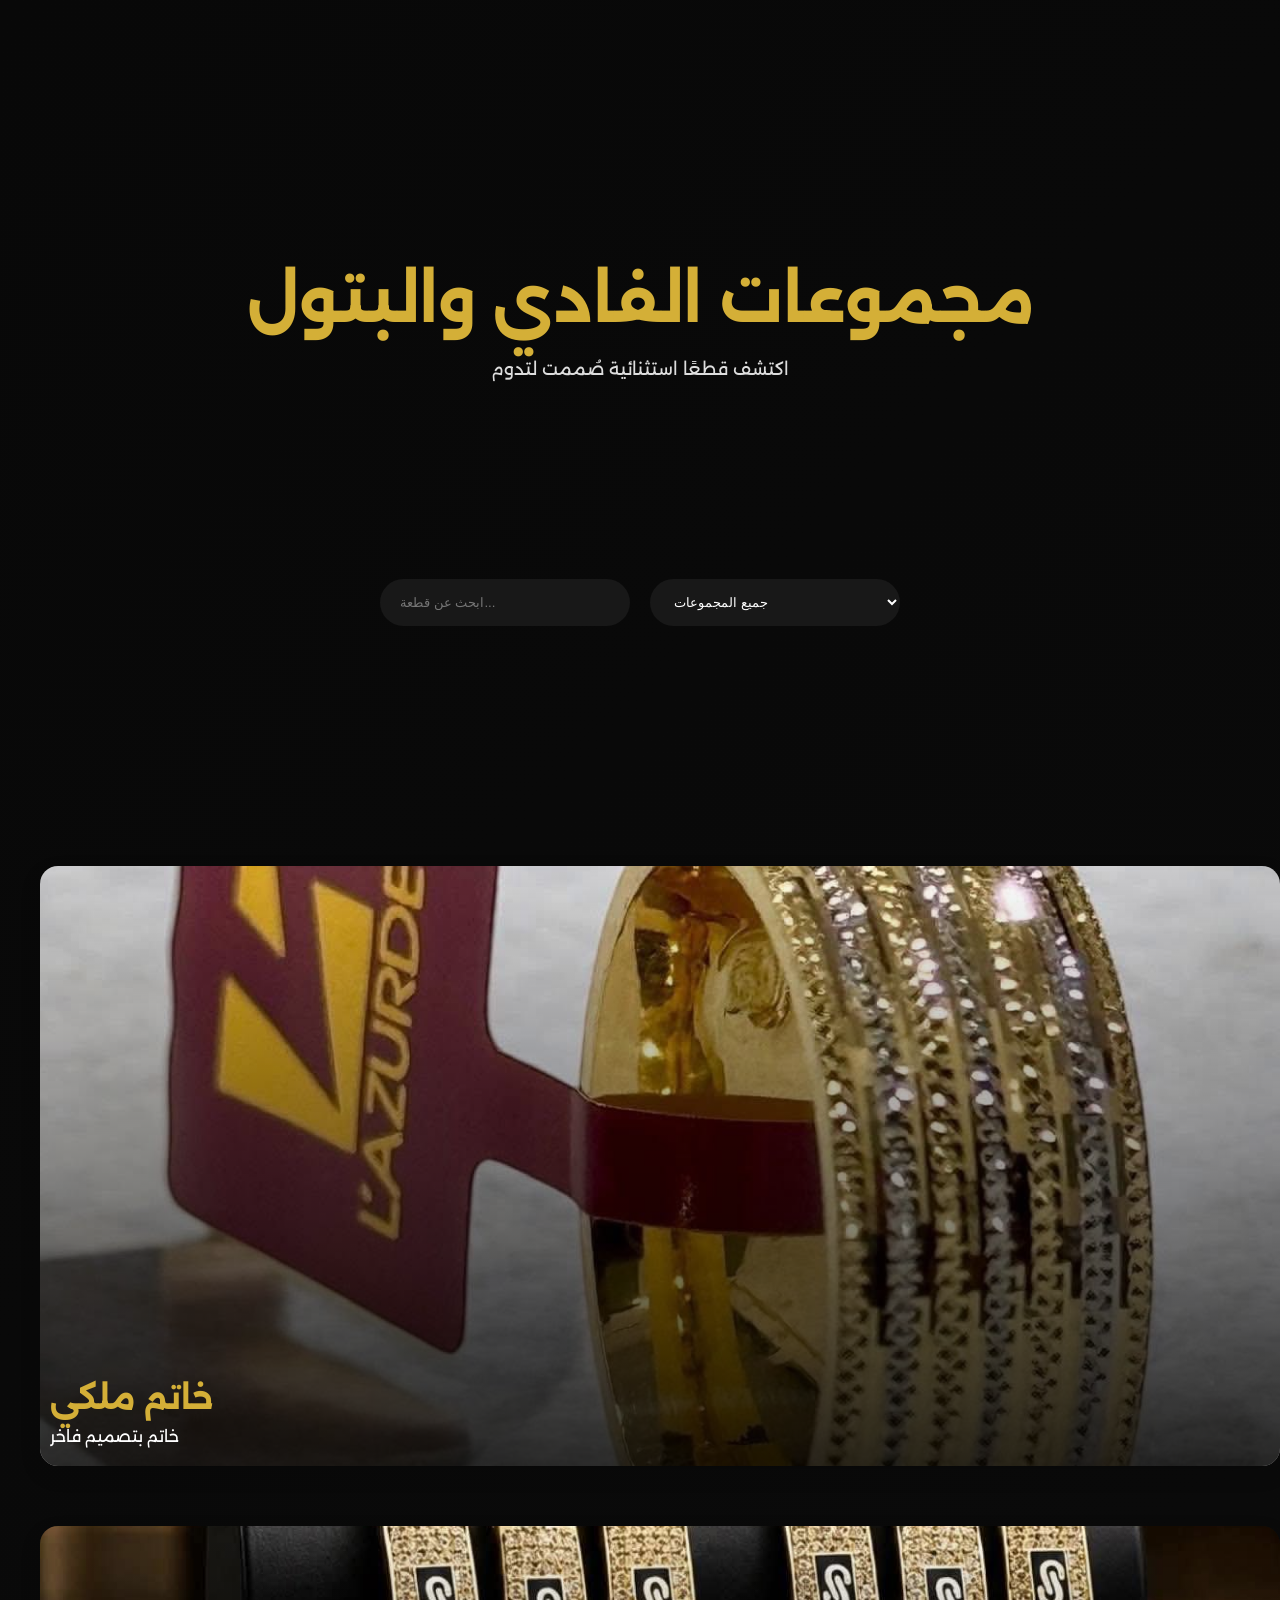
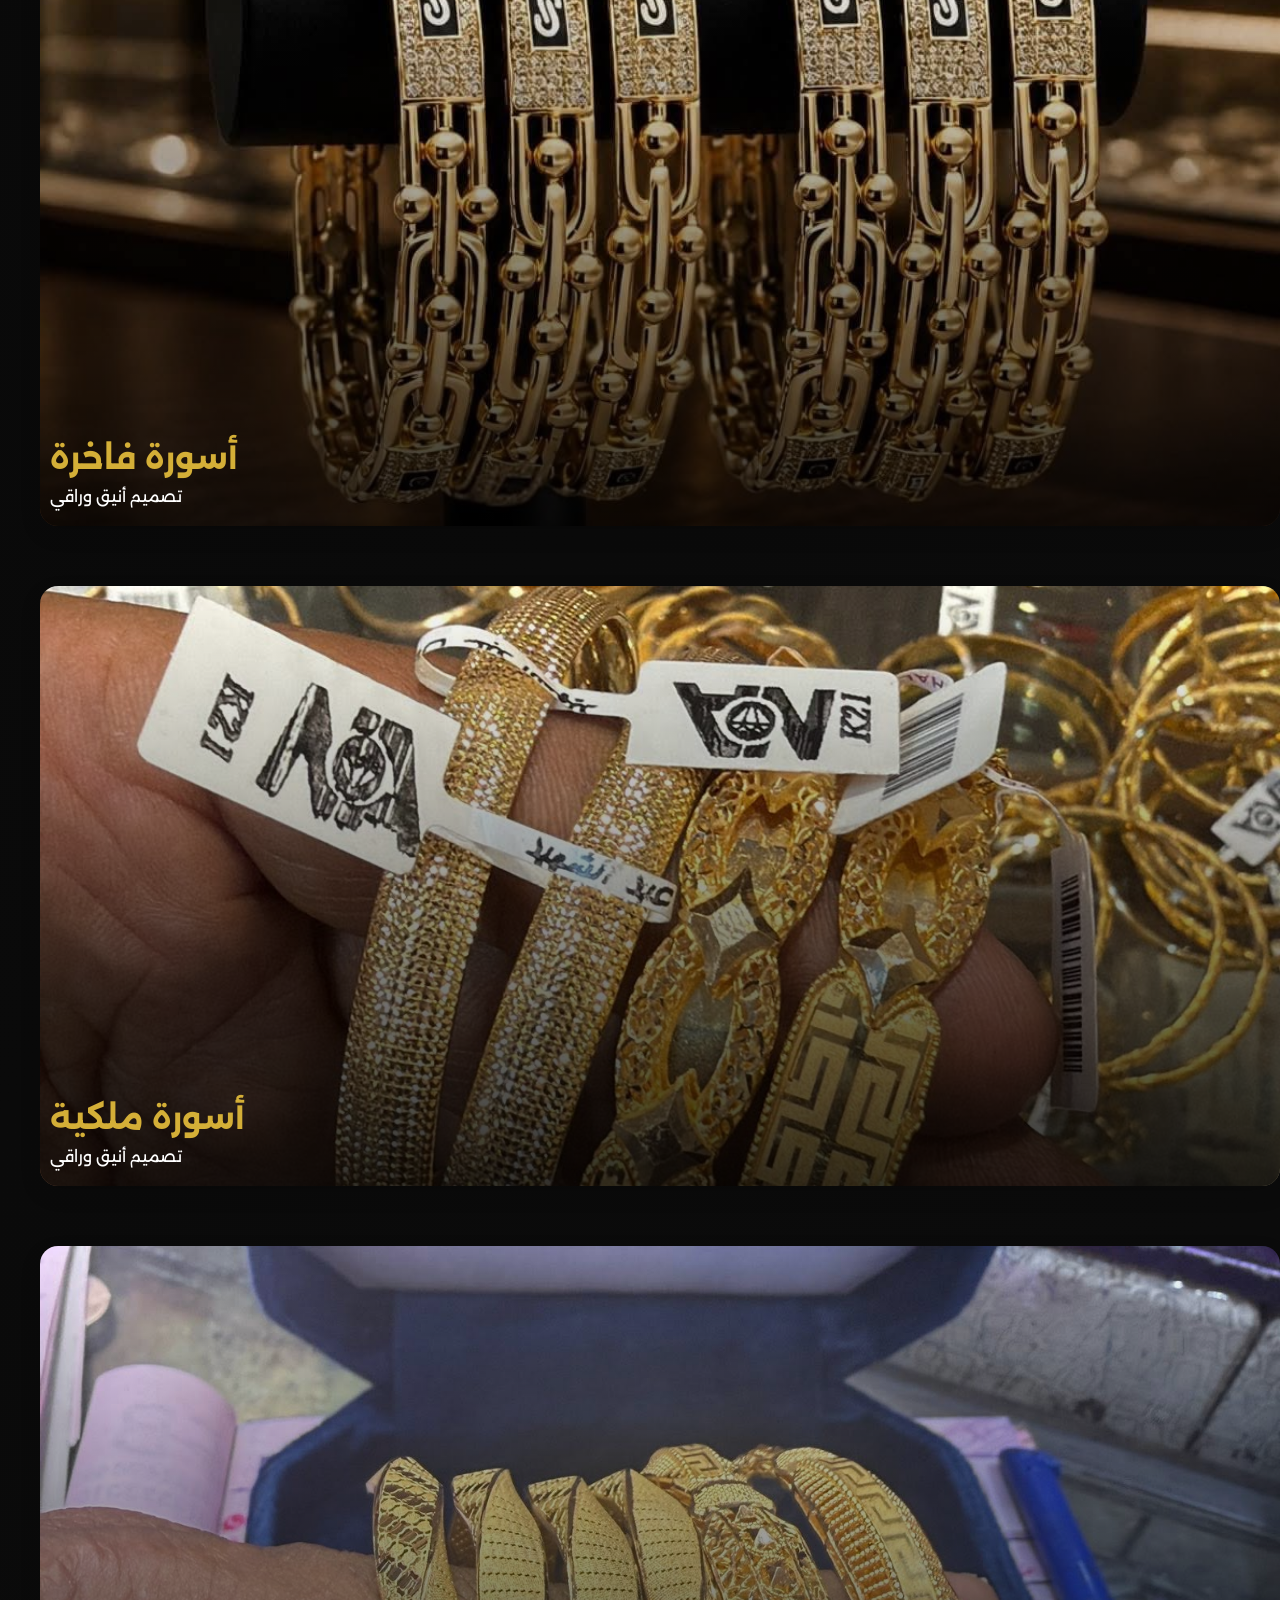
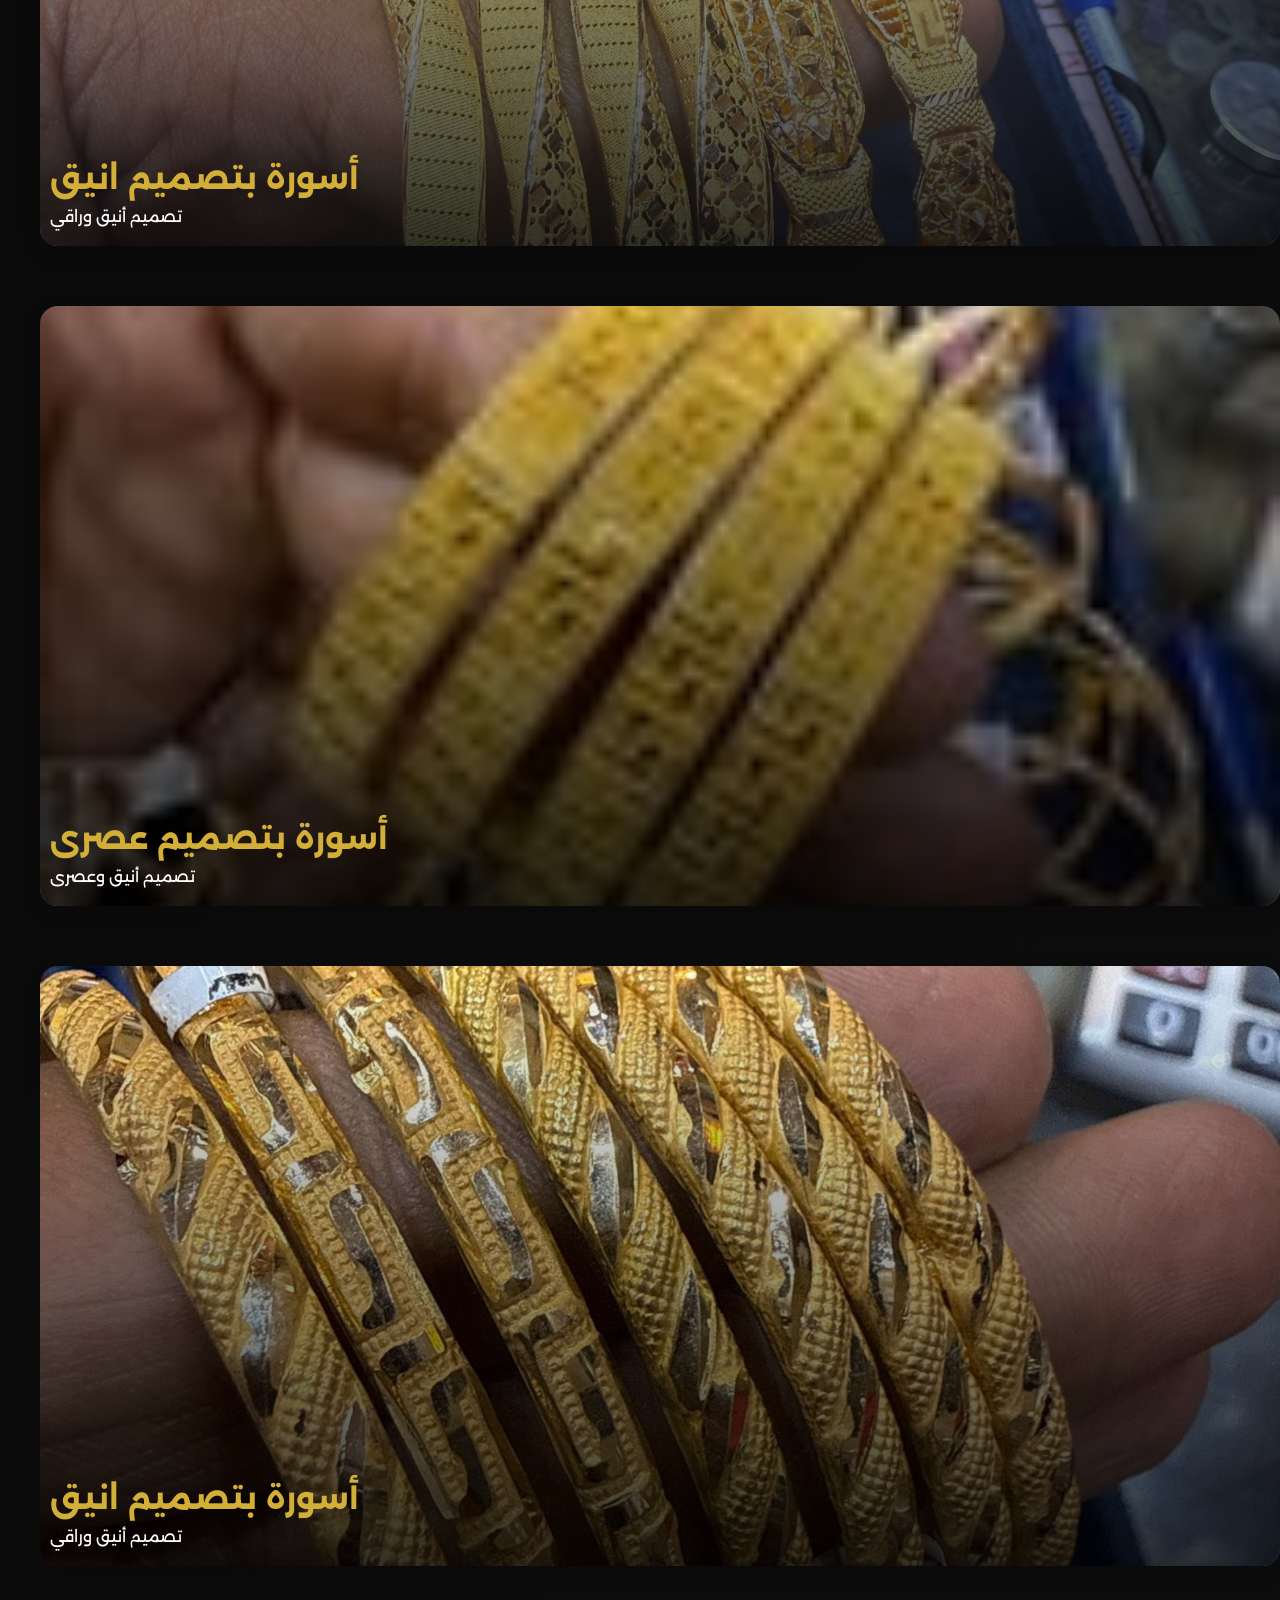
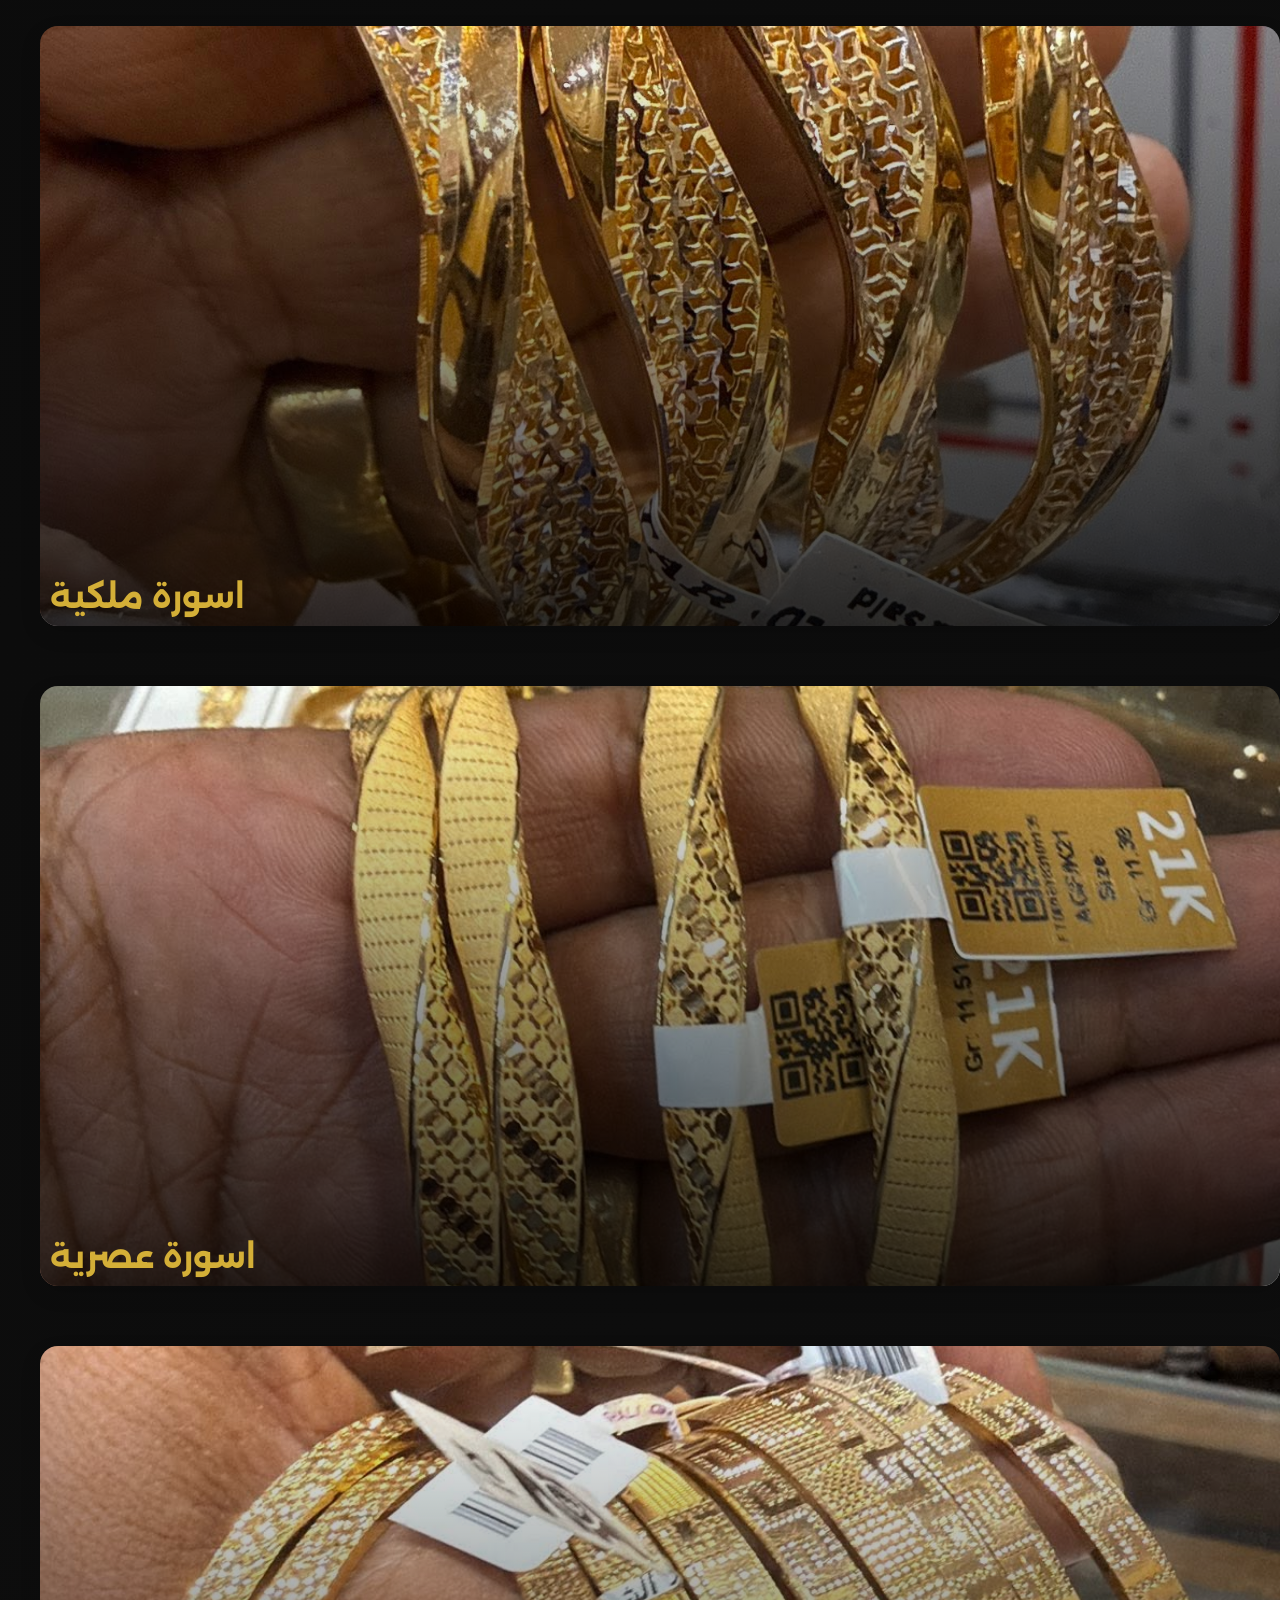
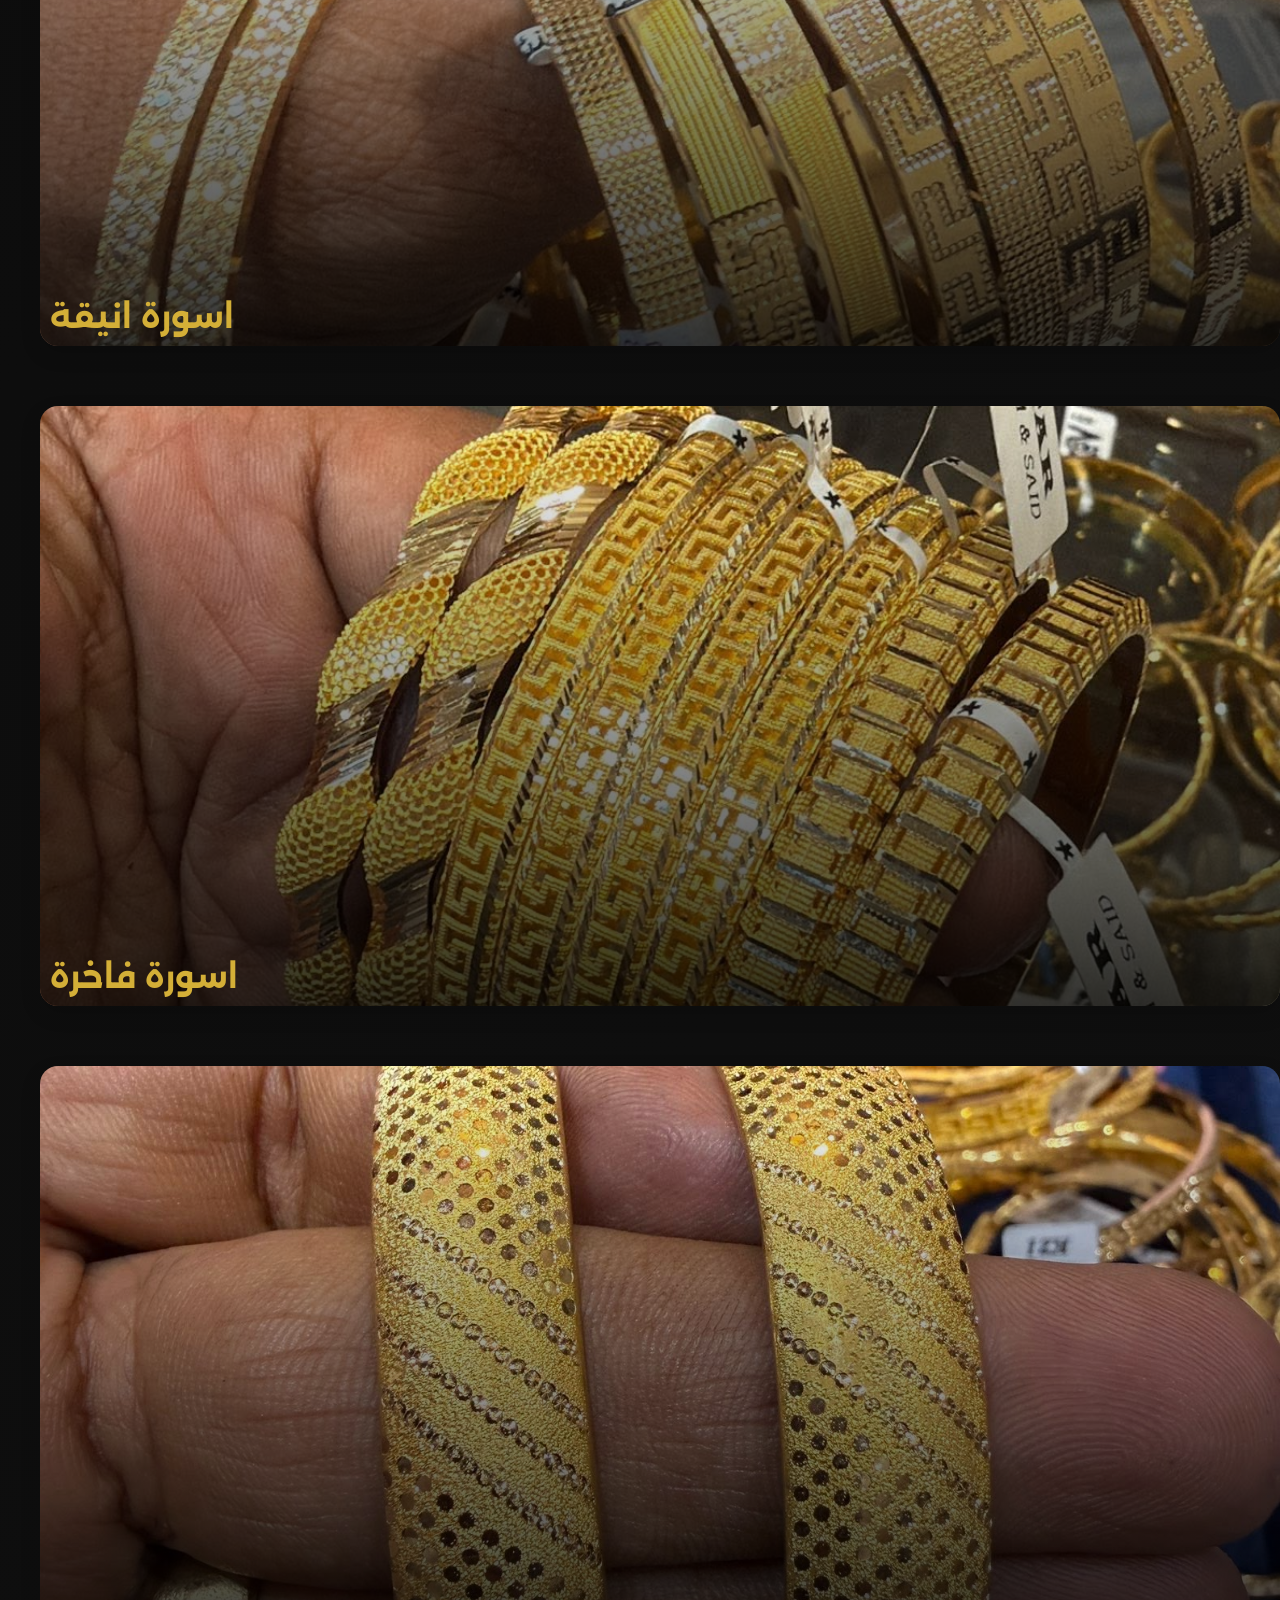
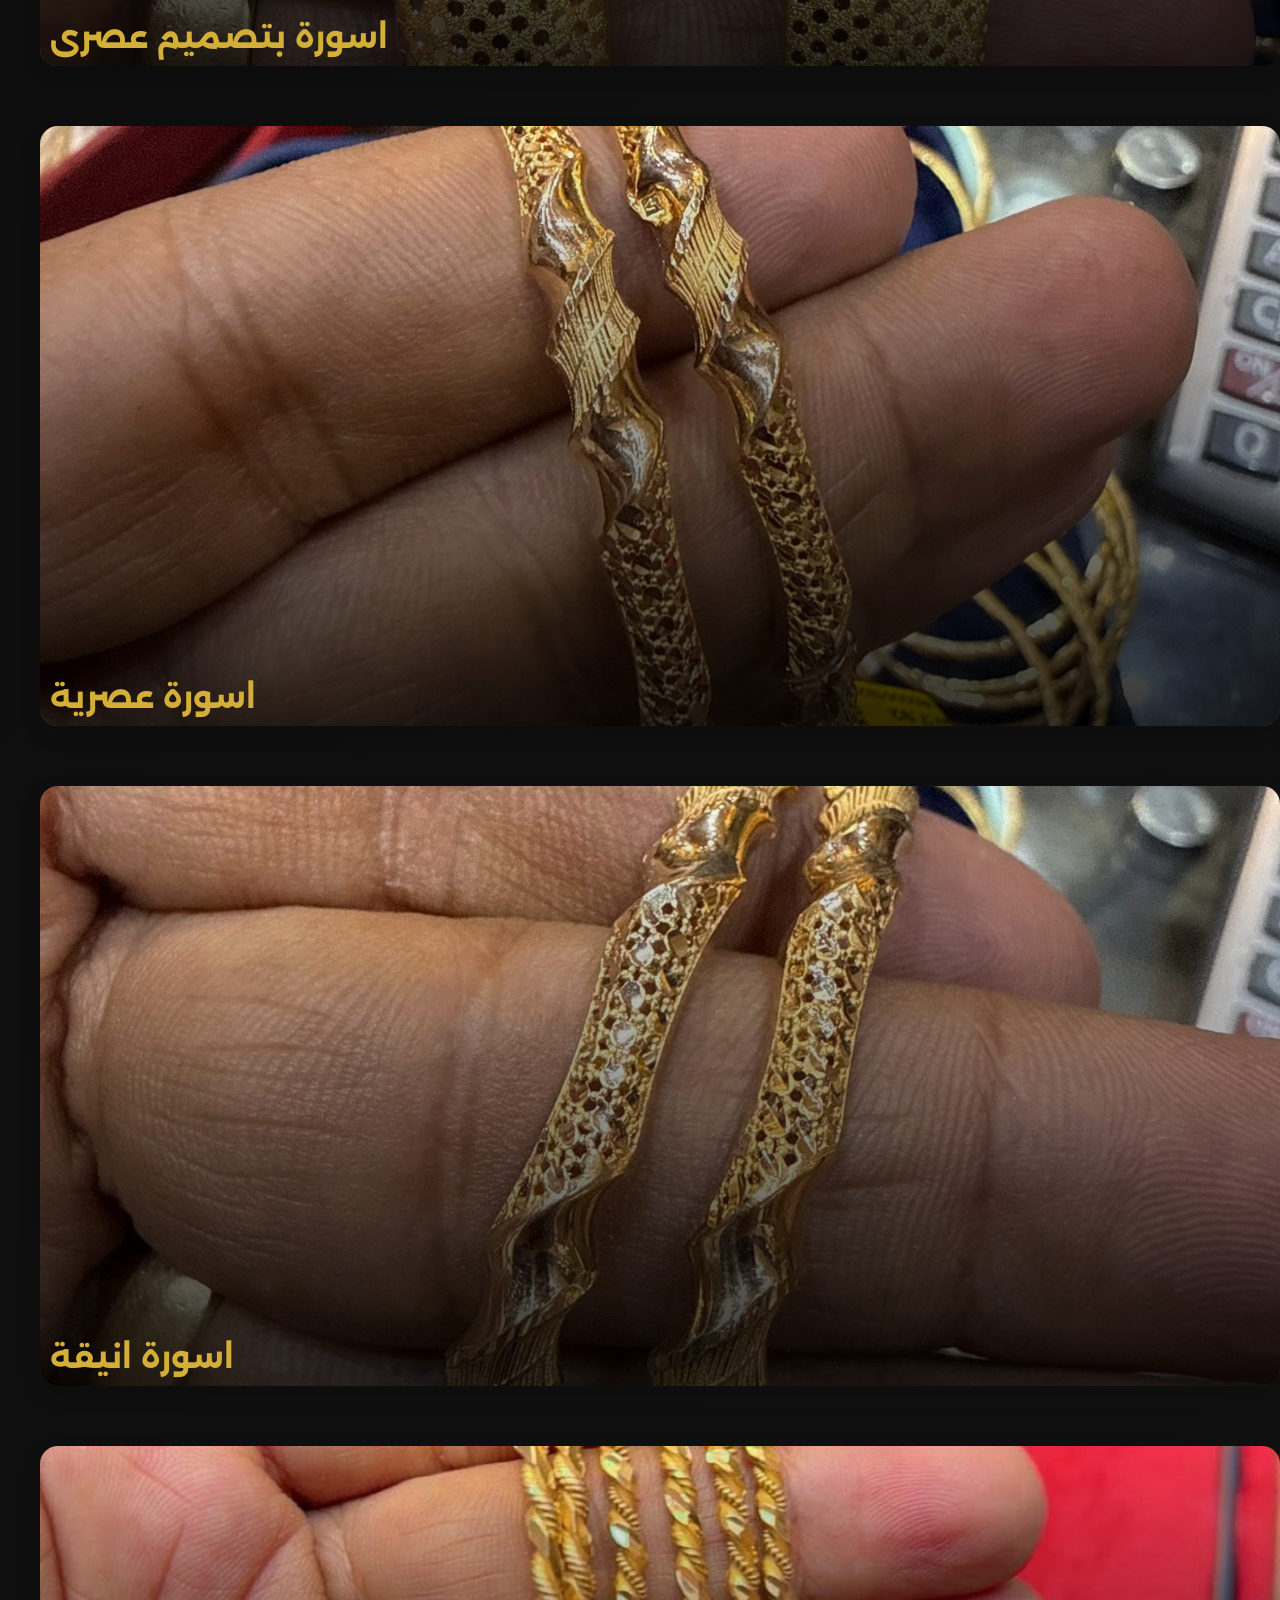
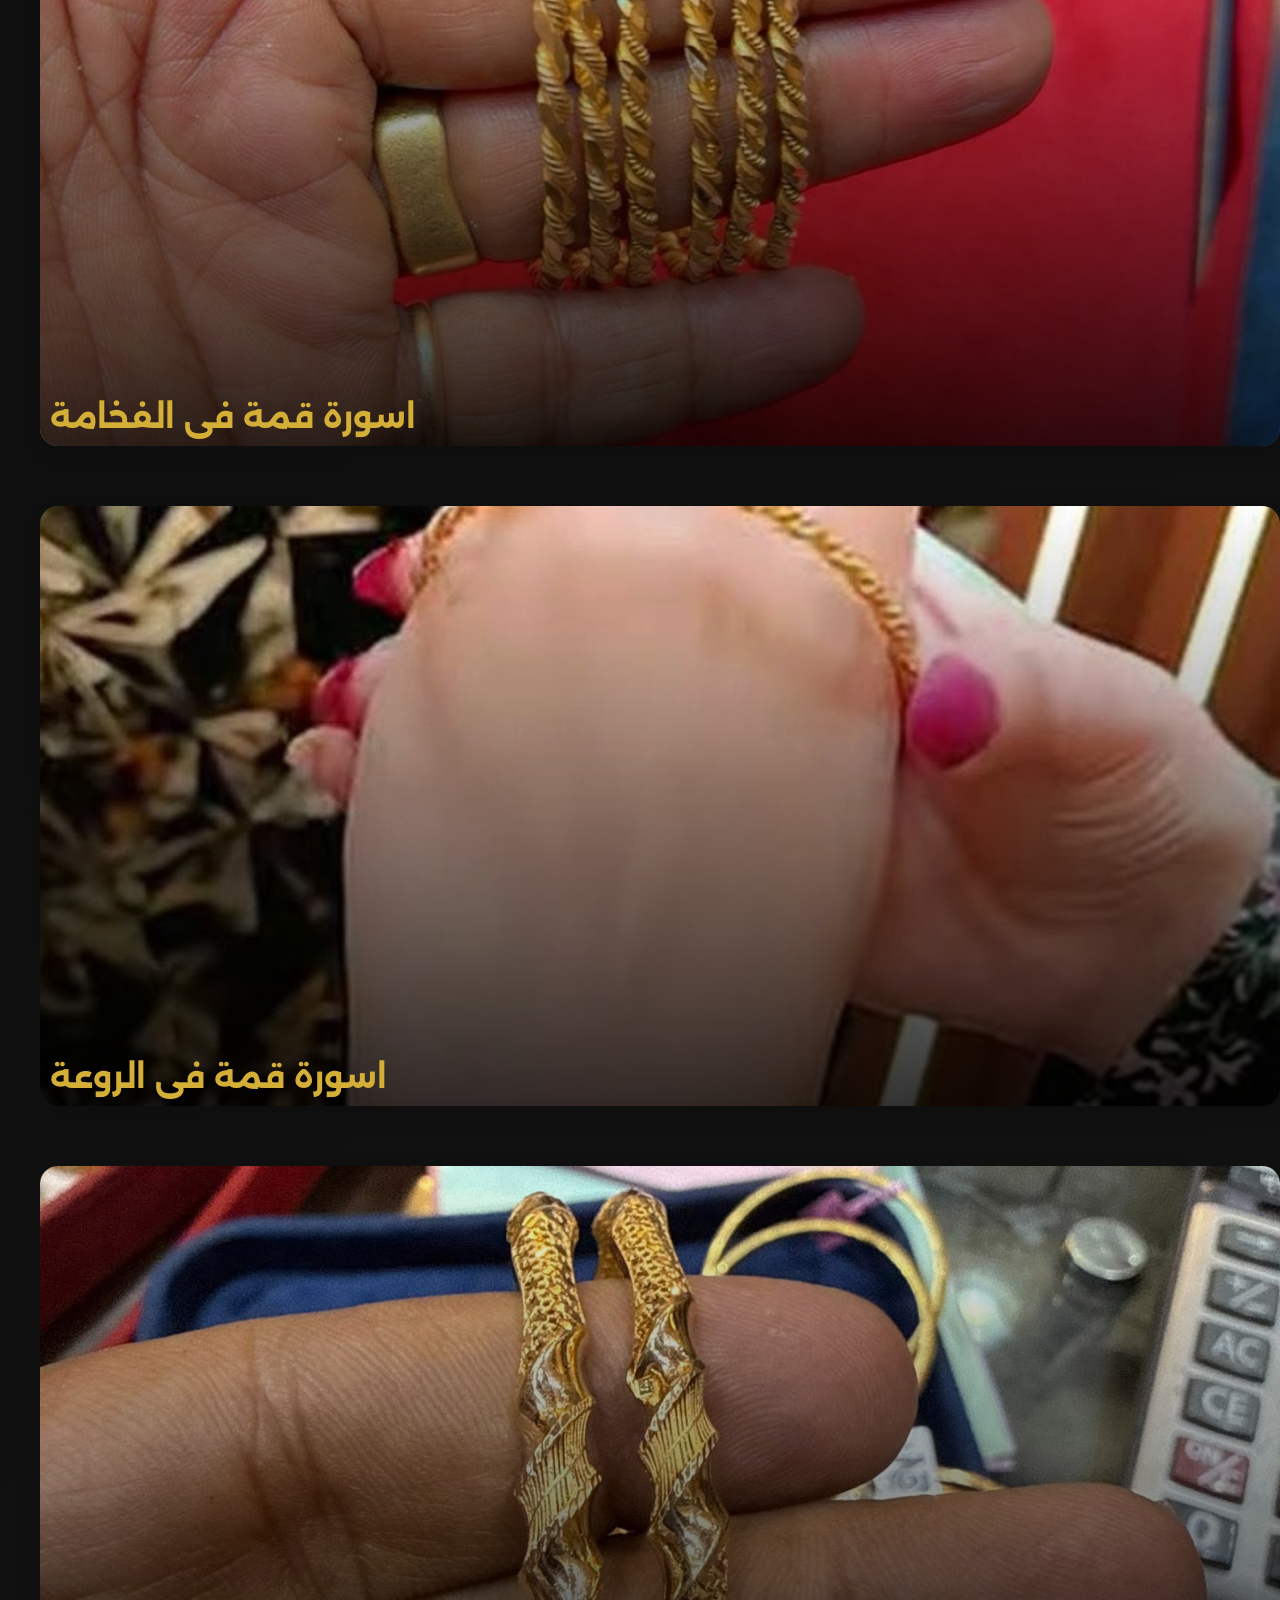
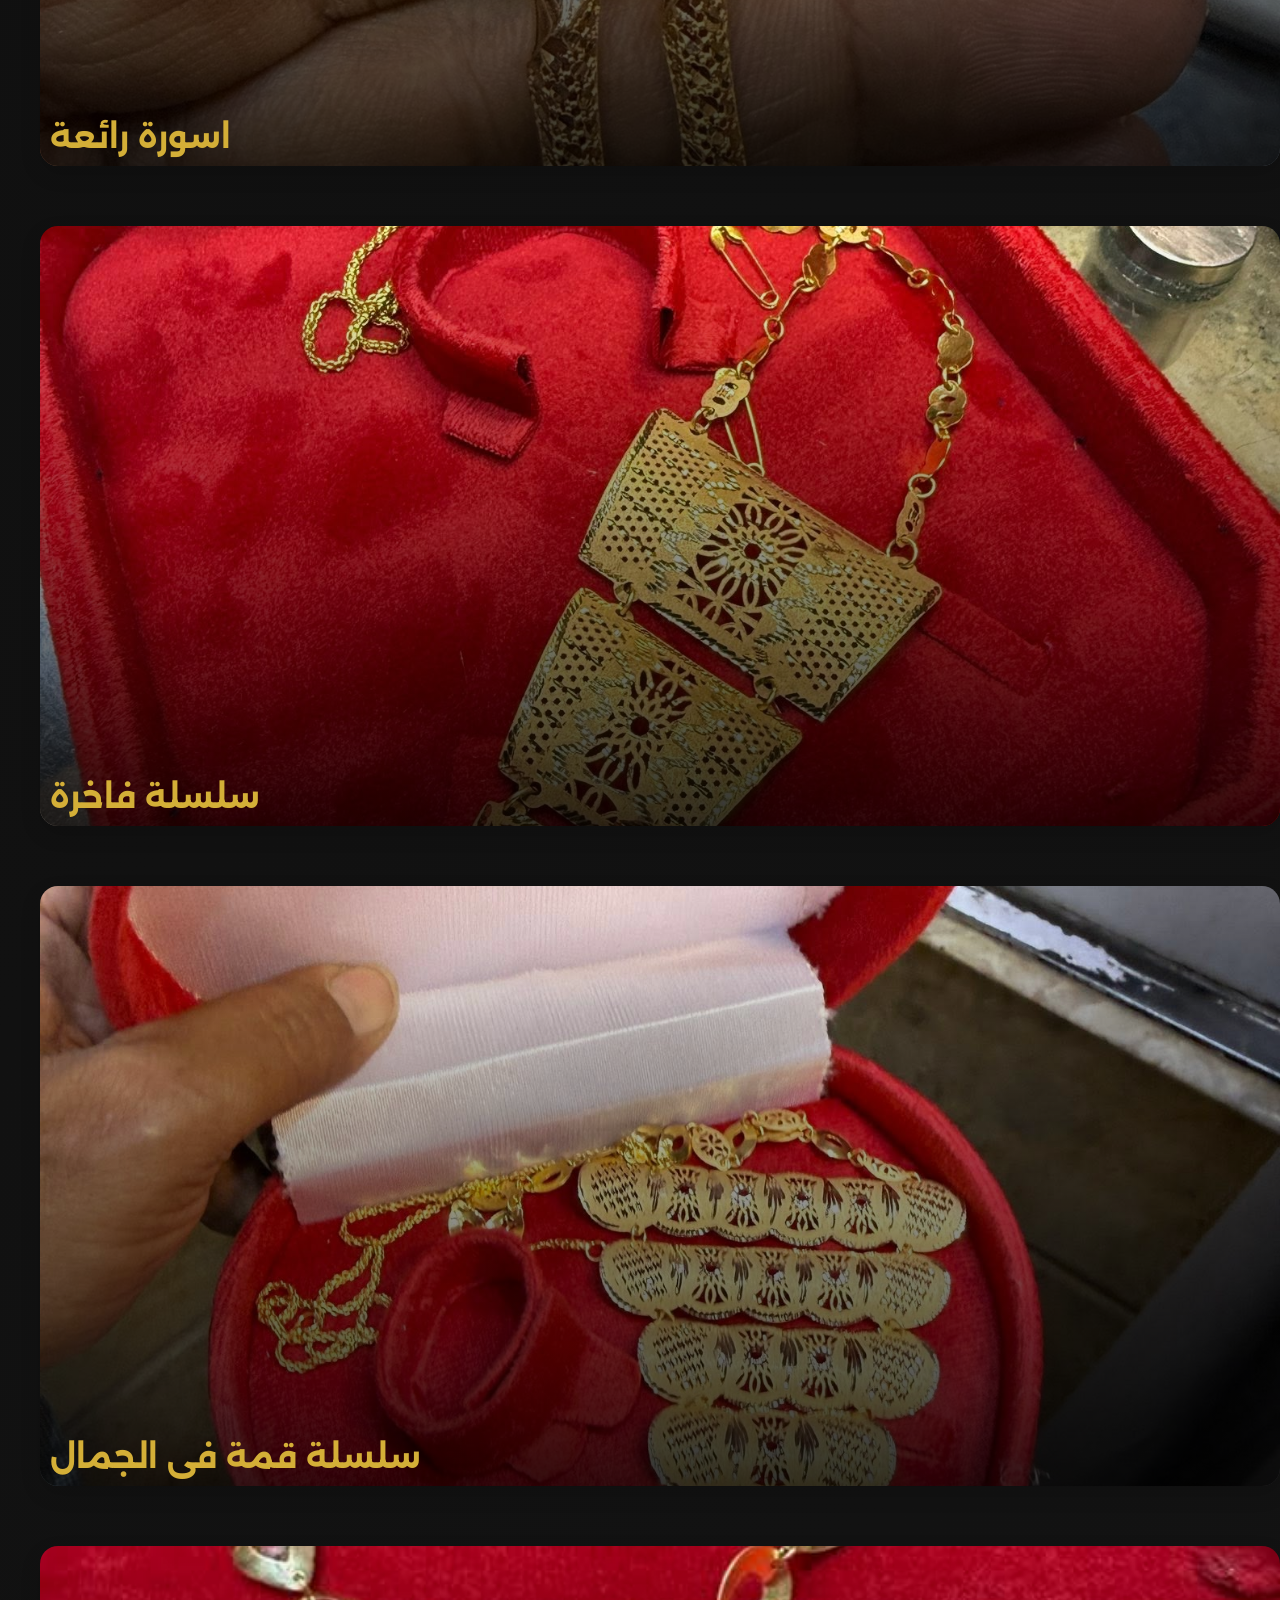
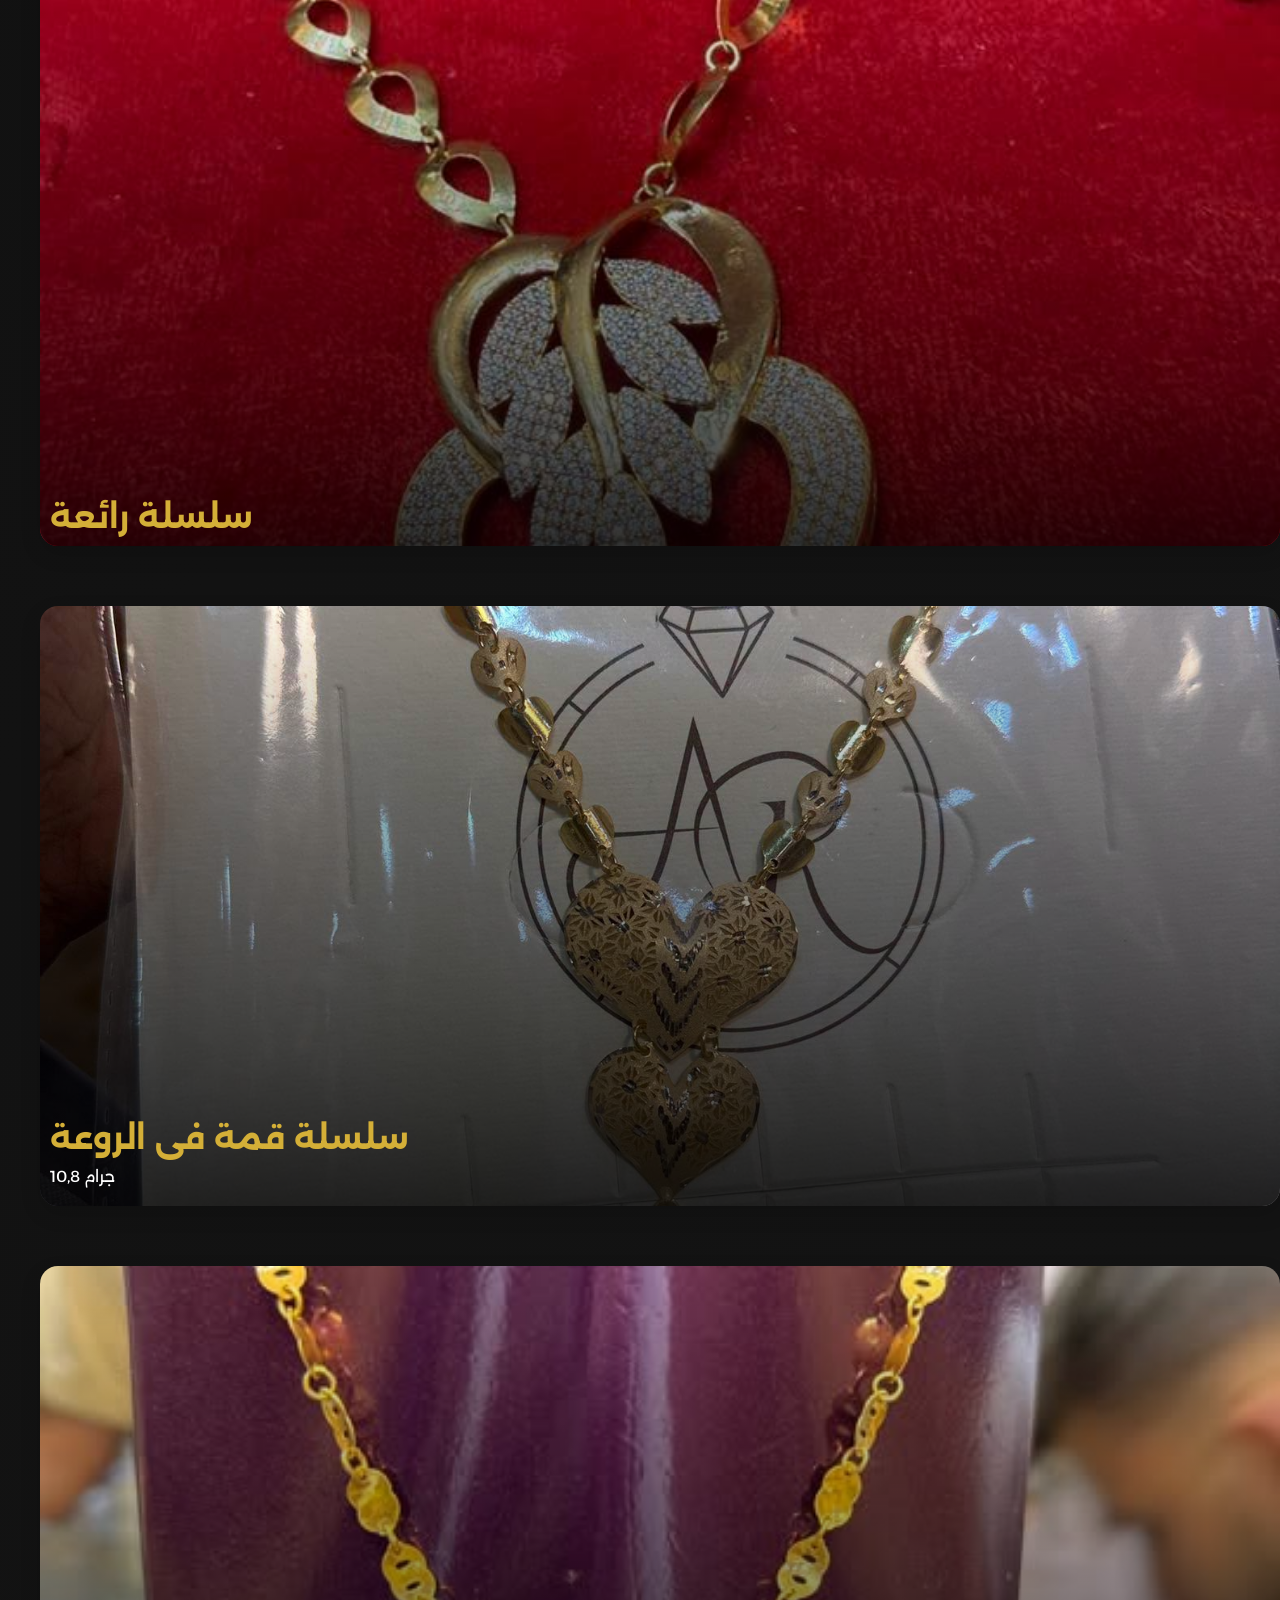
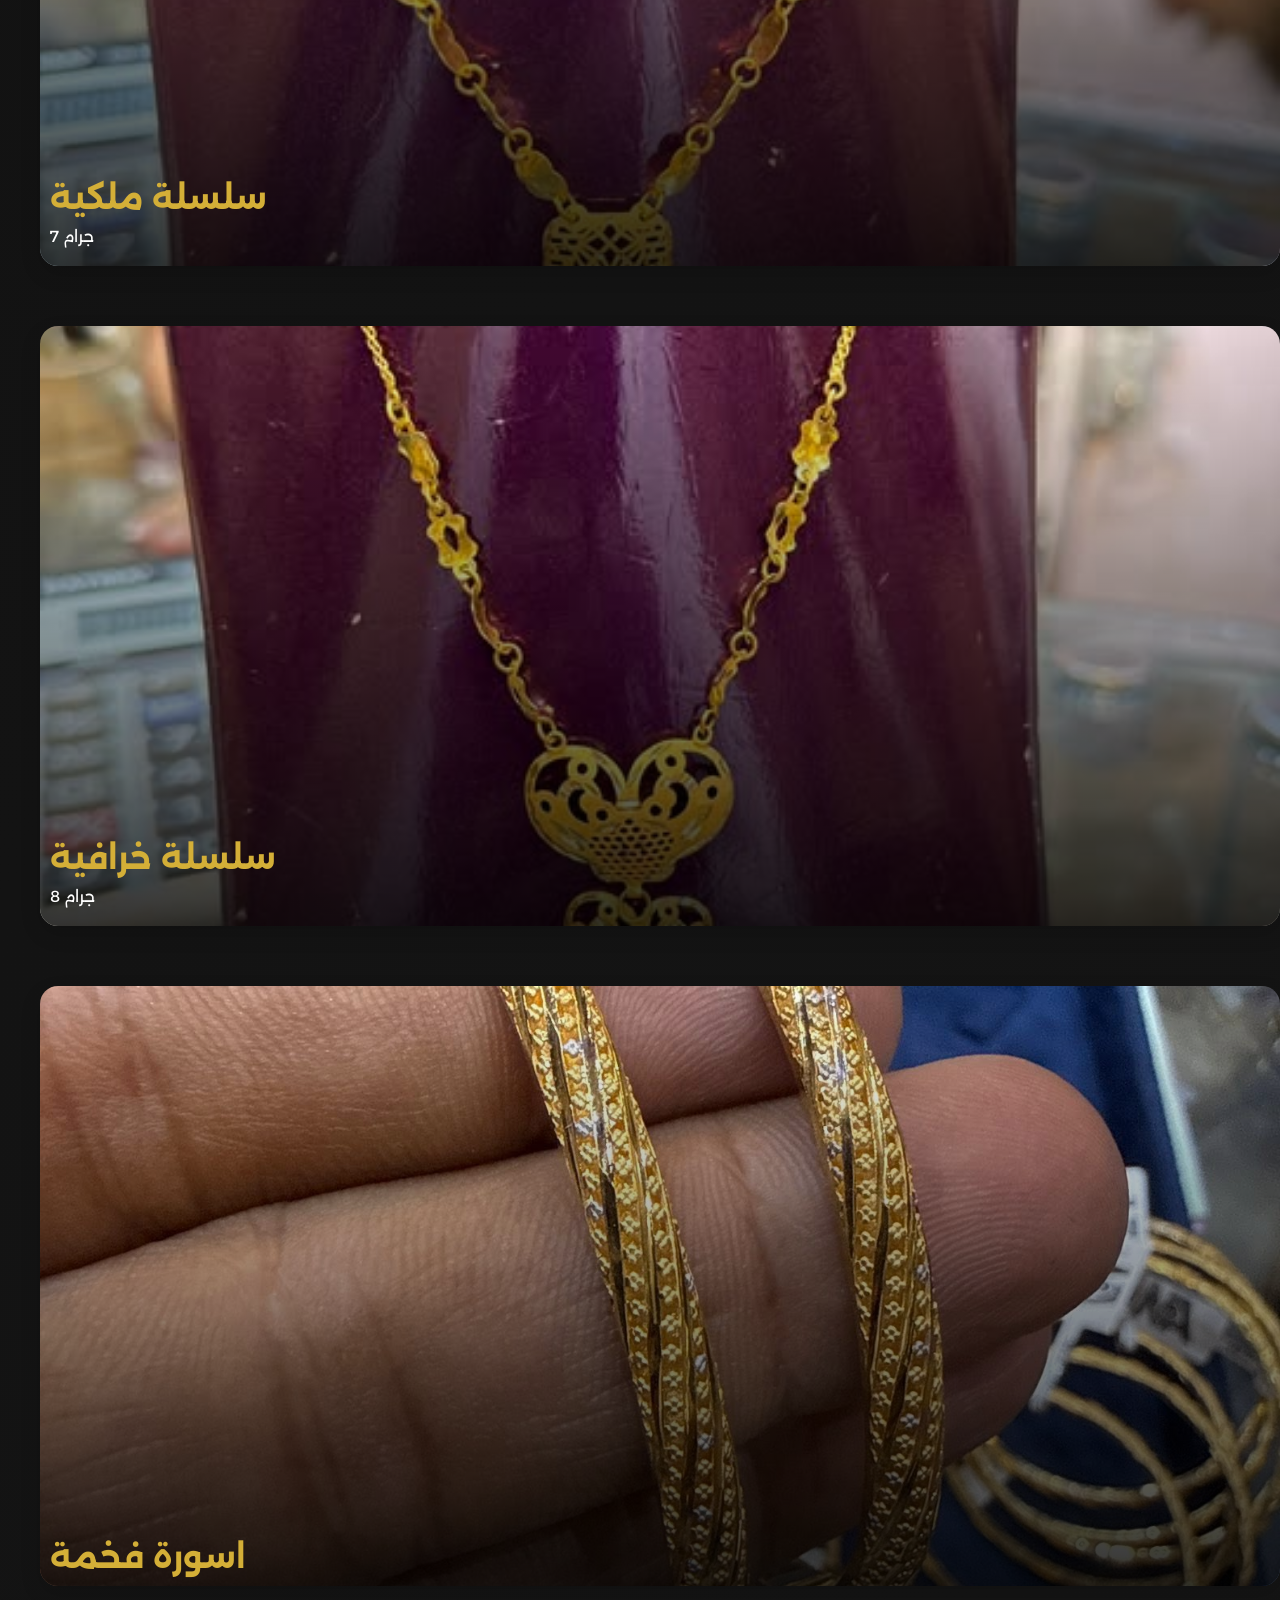
==== commit fbefae58: "Update products.html" ====
--- a/products.html
+++ b/products.html
@@ -133,6 +133,7 @@
        
 
     </div>
+         
 
 </div>
 
@@ -193,6 +194,21 @@
     <div class="luxury-card large" data-category="neclaces">
         <img src="images/neclaces/سلسلة2 مكرر.jpg">
         <div class="card-overlay"><h3>سلسلة رائعة</h3></div>
+    </div>
+     <div class="luxury-card large" data-category="neclaces">
+        <img src="images/neclaces/سلسلة 10,8 جرام.jpg">
+        <div class="card-overlay"><h3>سلسلة قمة فى الروعة</h3>
+        <p>10,8 جرام</p></div>
+    </div>
+    <div class="luxury-card large" data-category="neclaces">
+        <img src="images/neclaces/سلسلة 7 جرام.jpg">
+        <div class="card-overlay"><h3>سلسلة  ملكية </h3>
+        <p>7 جرام</p></div>
+    </div>
+    <div class="luxury-card large" data-category="neclaces">
+        <img src="images/neclaces/سلسلة فاخرة1.jpg">
+        <div class="card-overlay"><h3>سلسلة خرافية</h3>
+        <p>8 جرام</p></div>
     </div>
     
        
@@ -270,4 +286,4 @@
 <script src="js/products.js"></script>
 
 </body>
-</html>+</html>
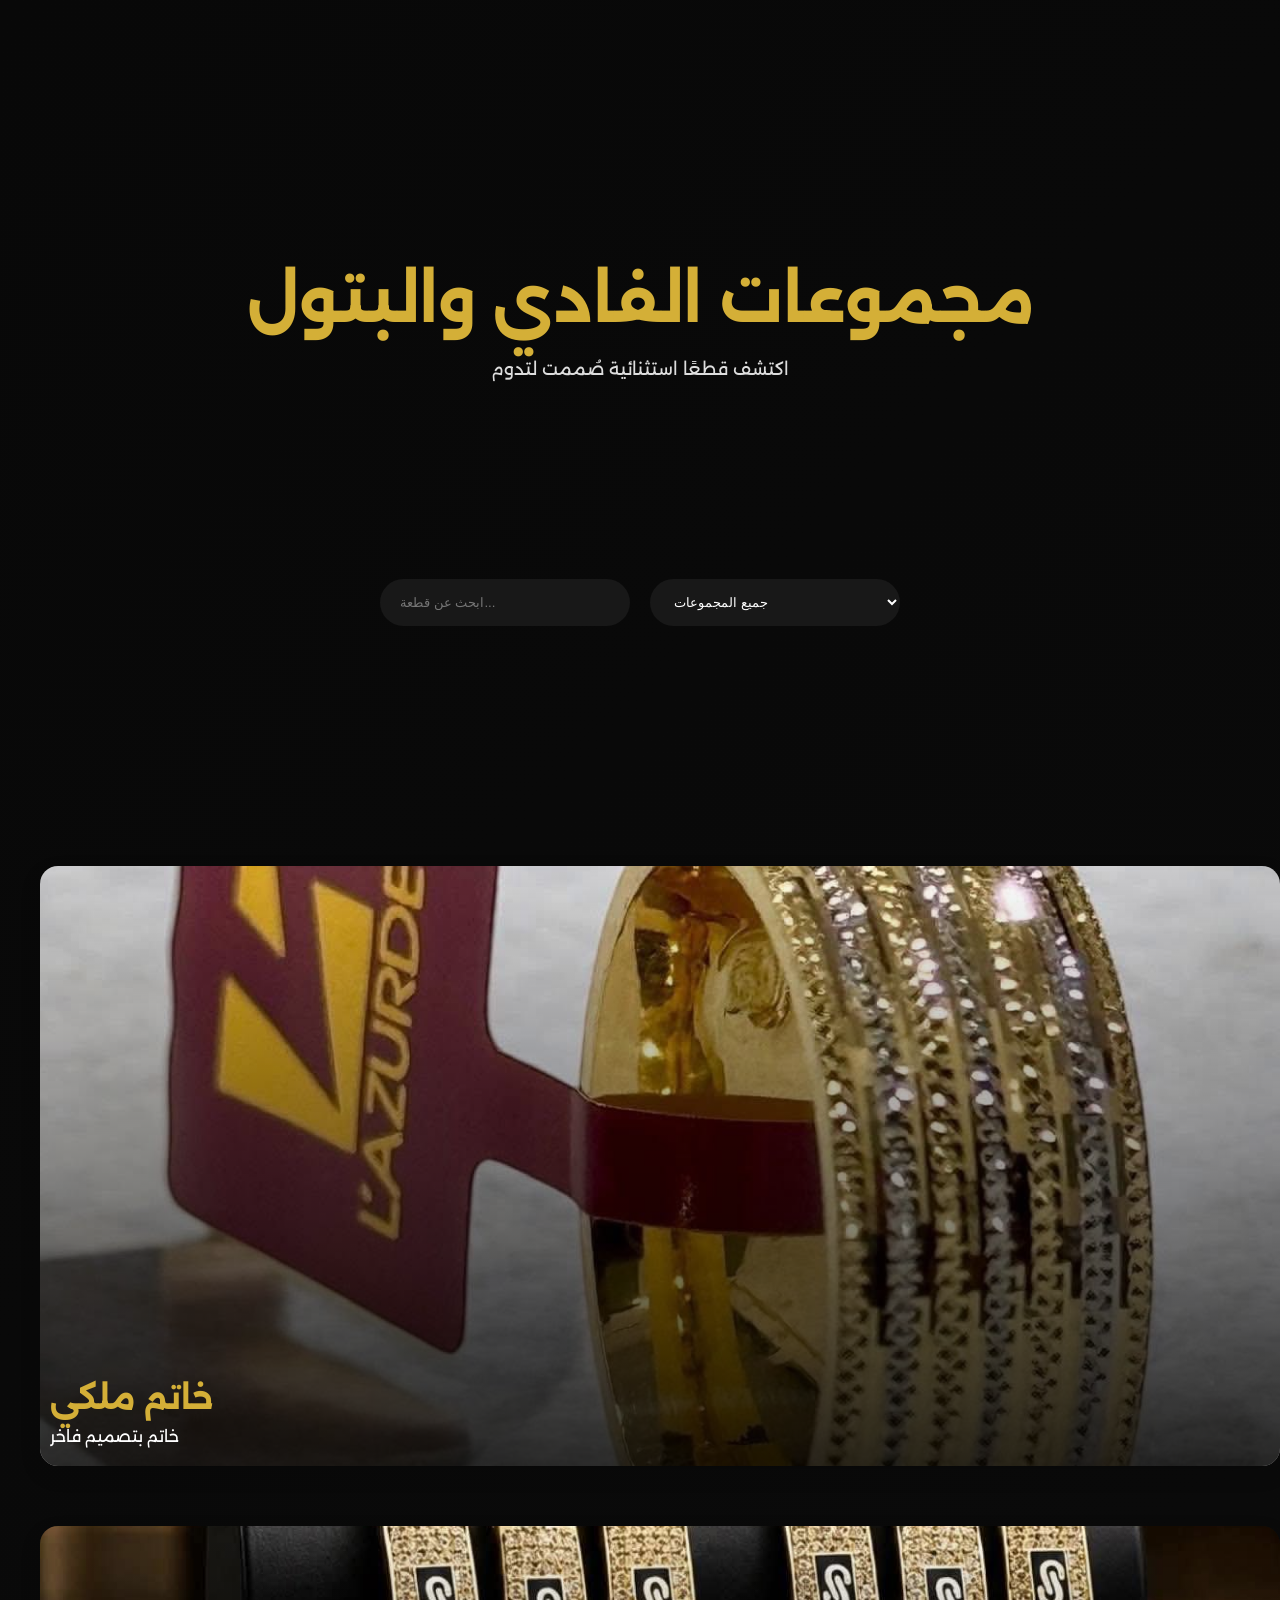
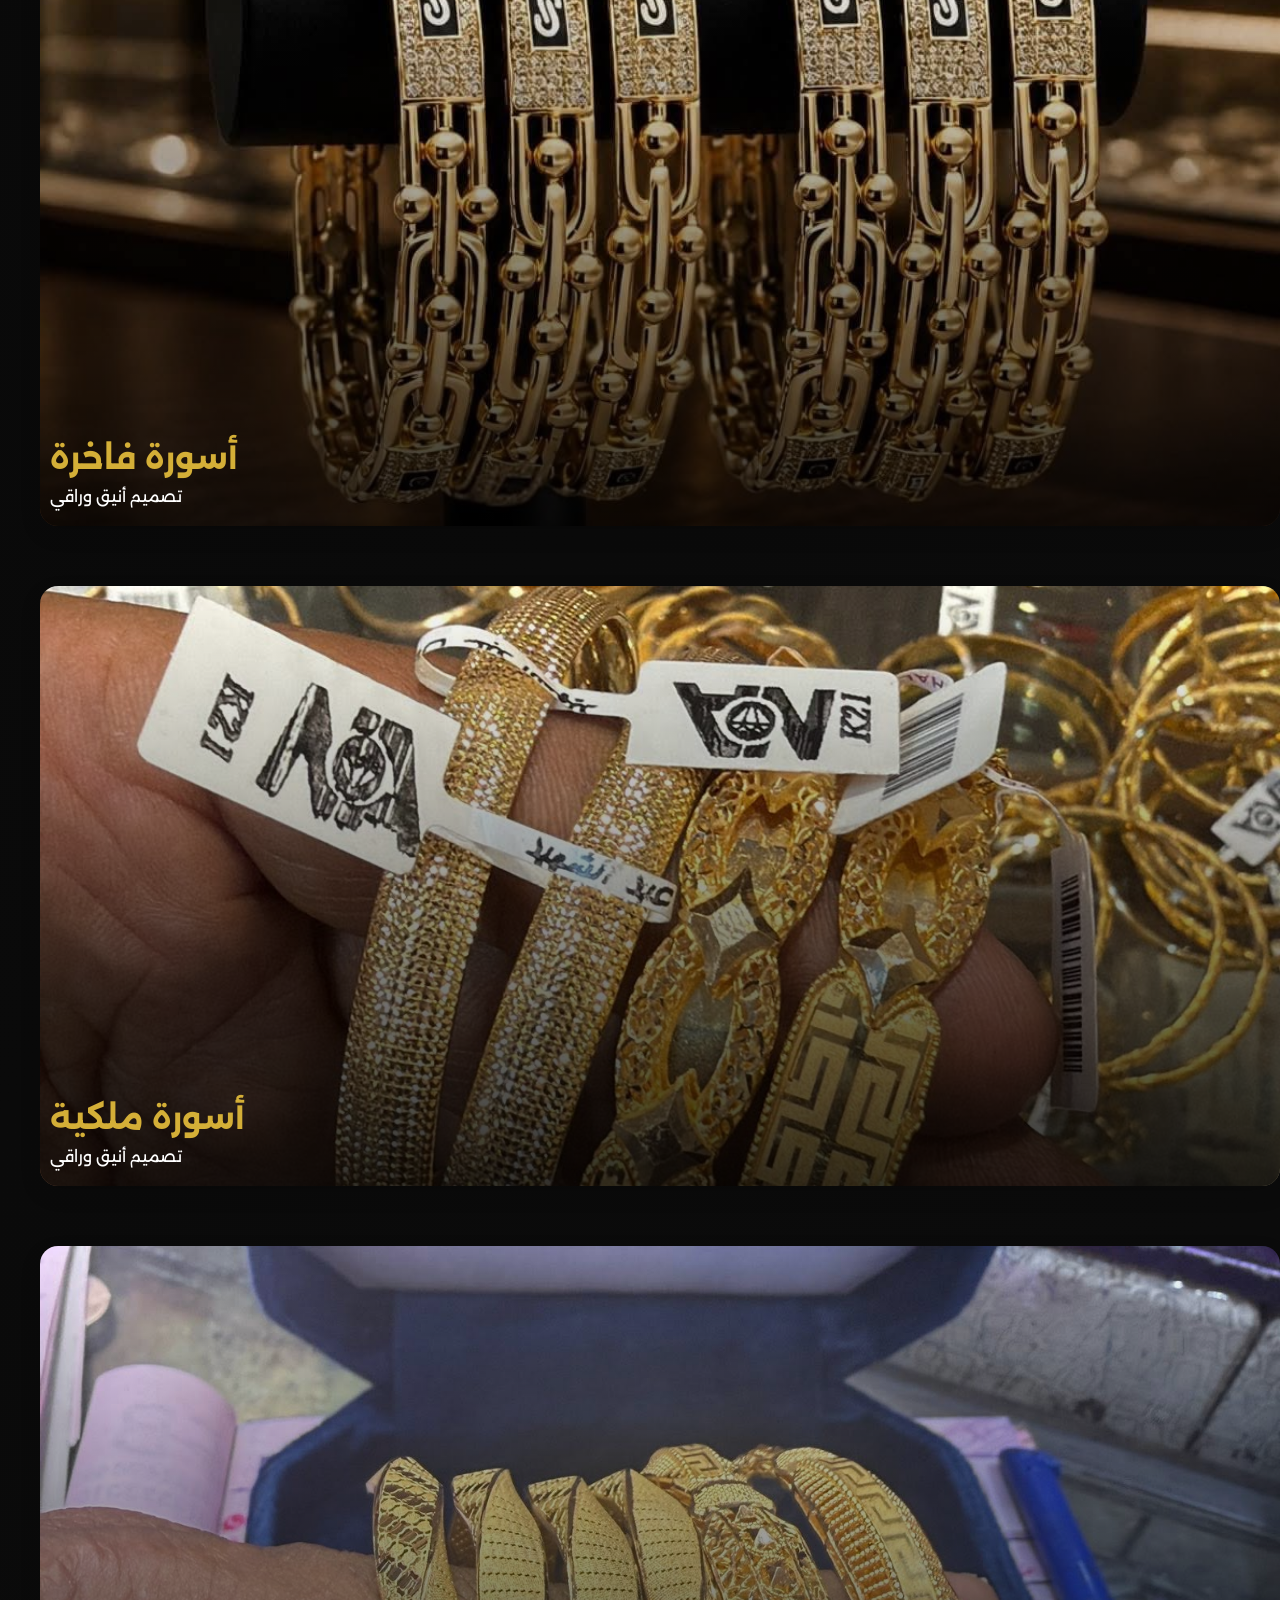
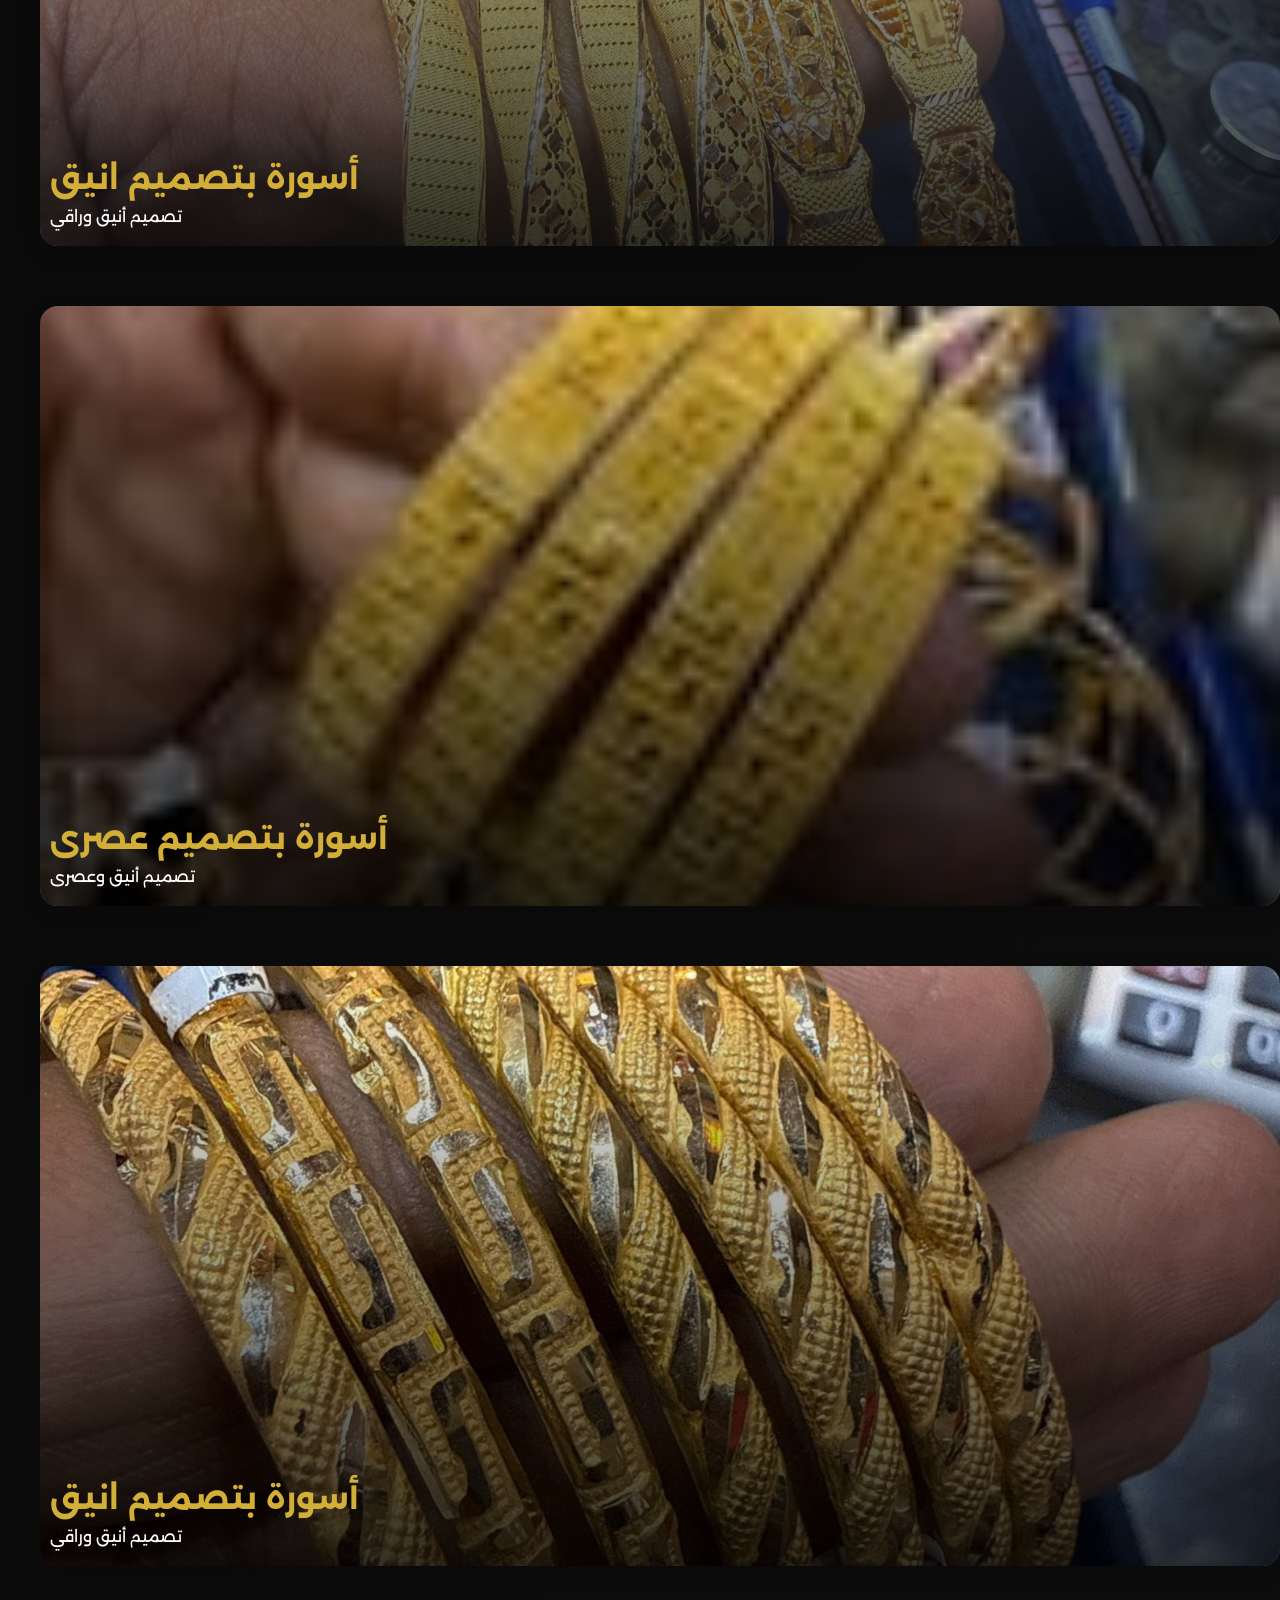
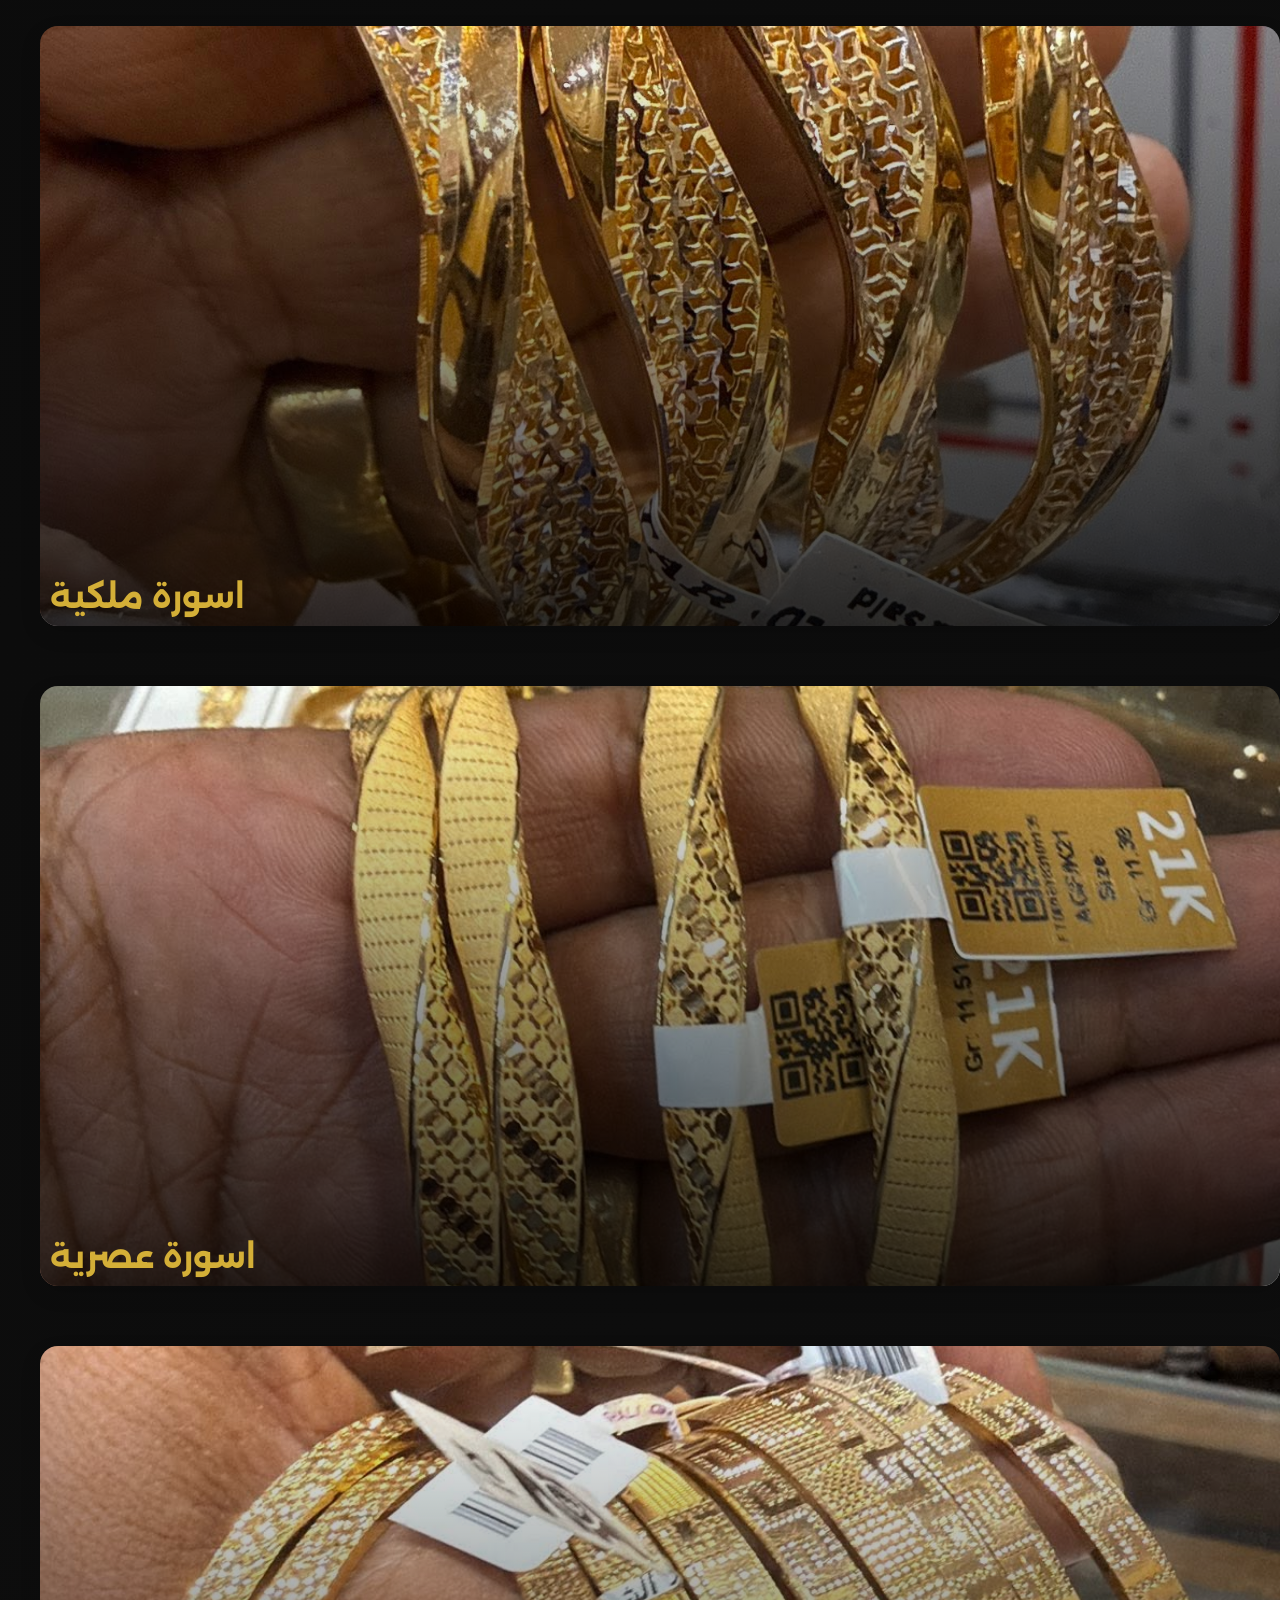
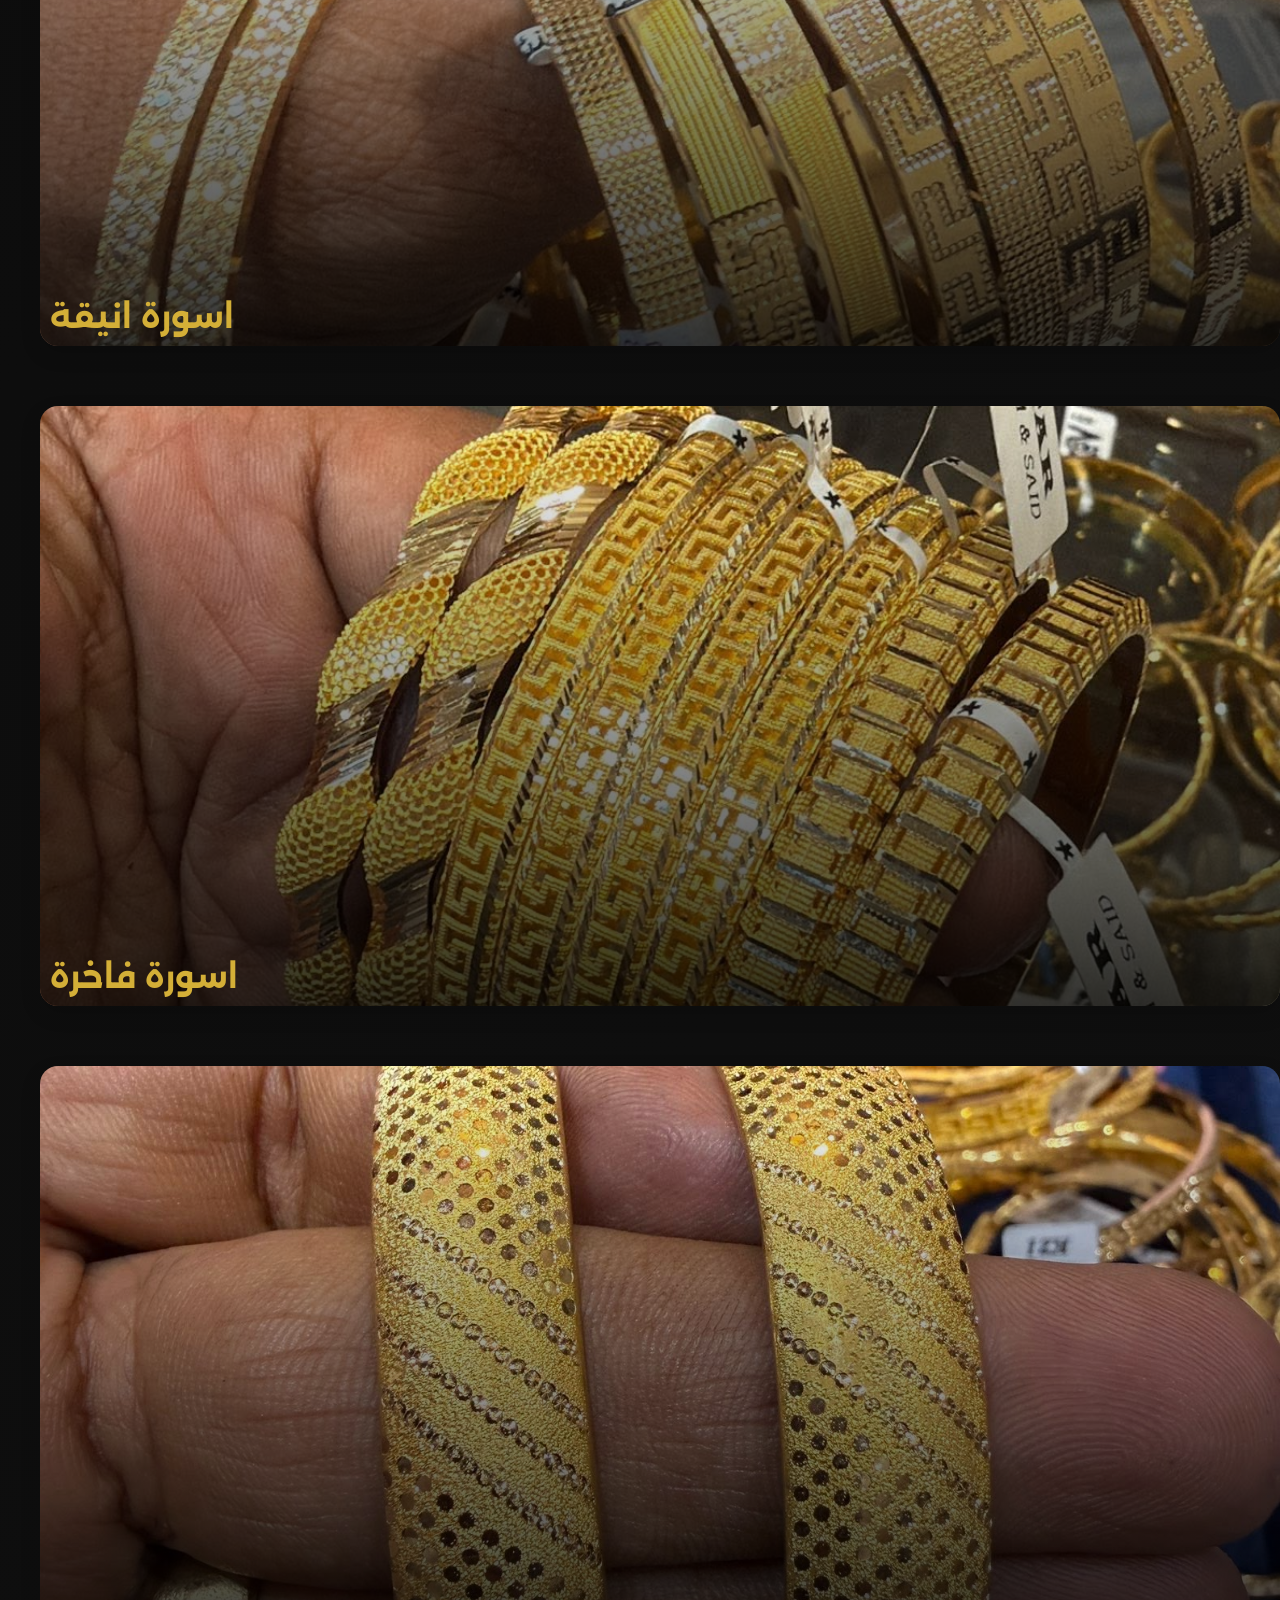
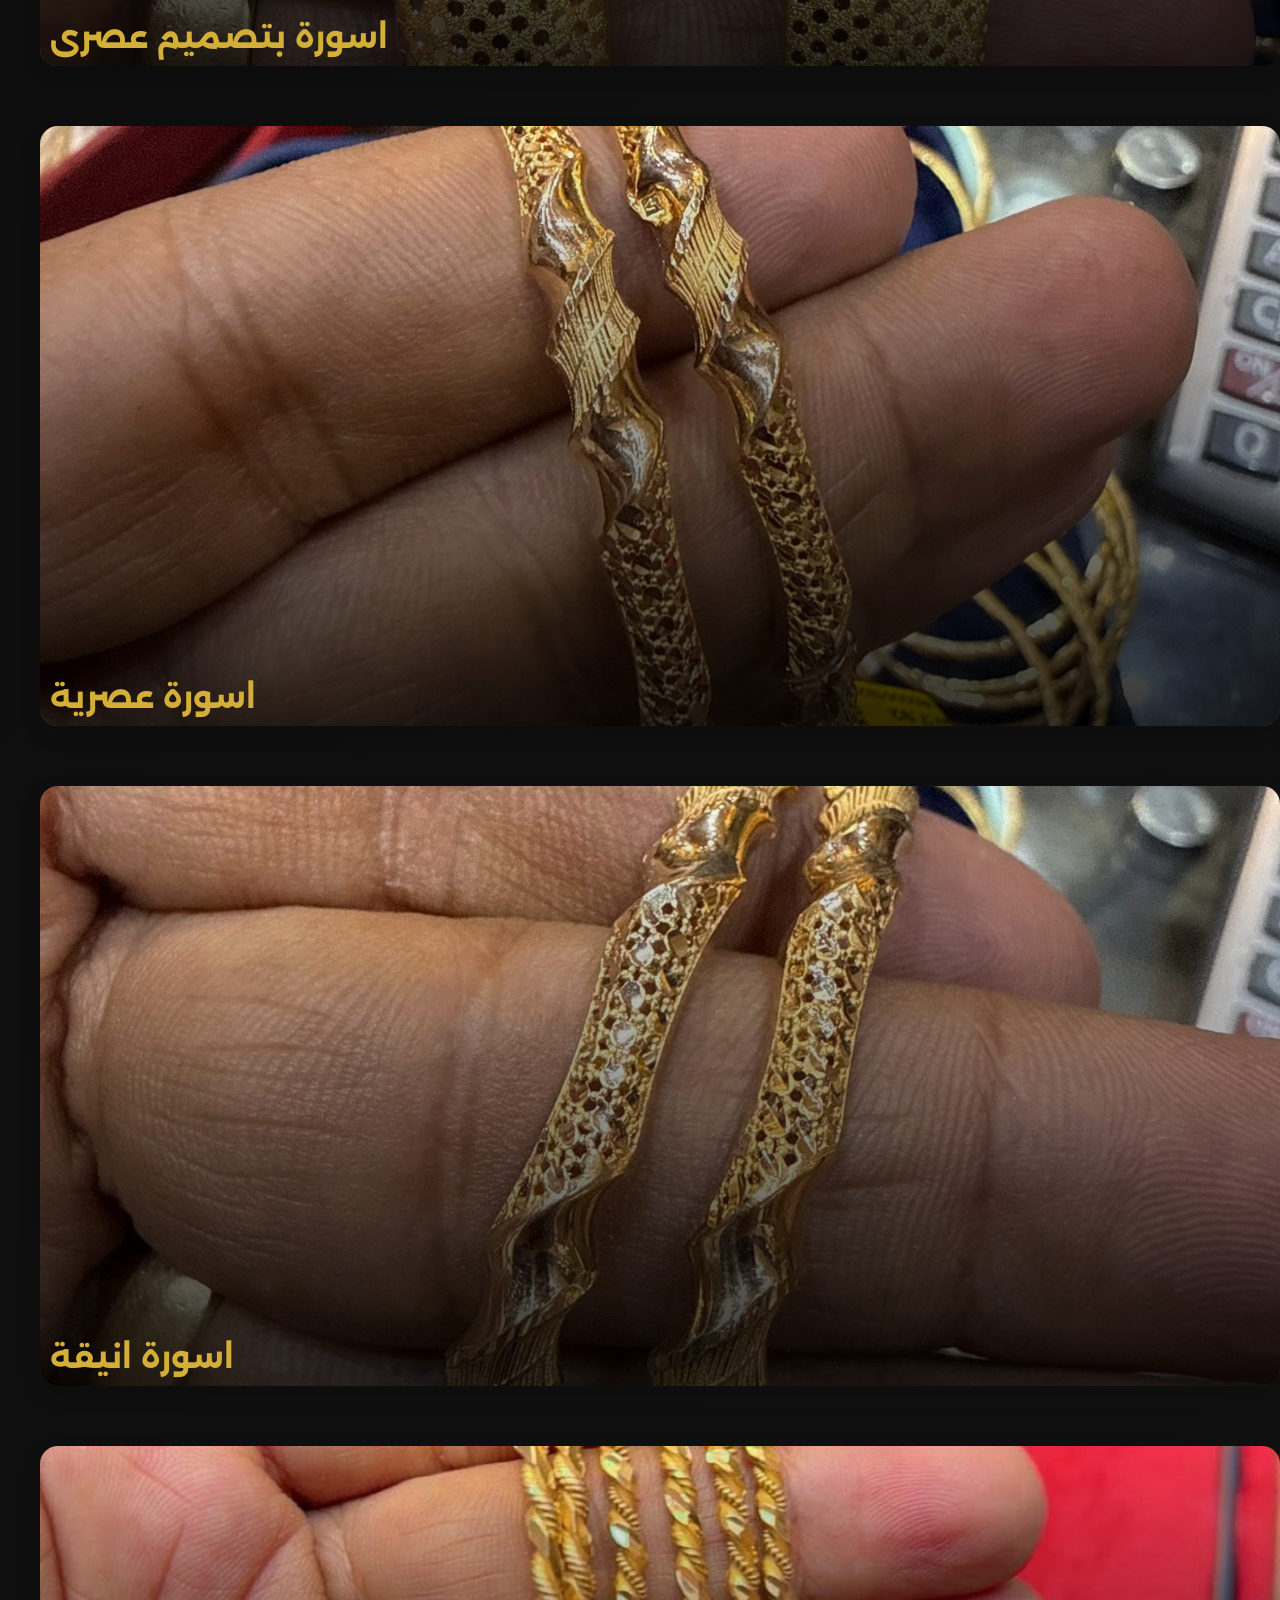
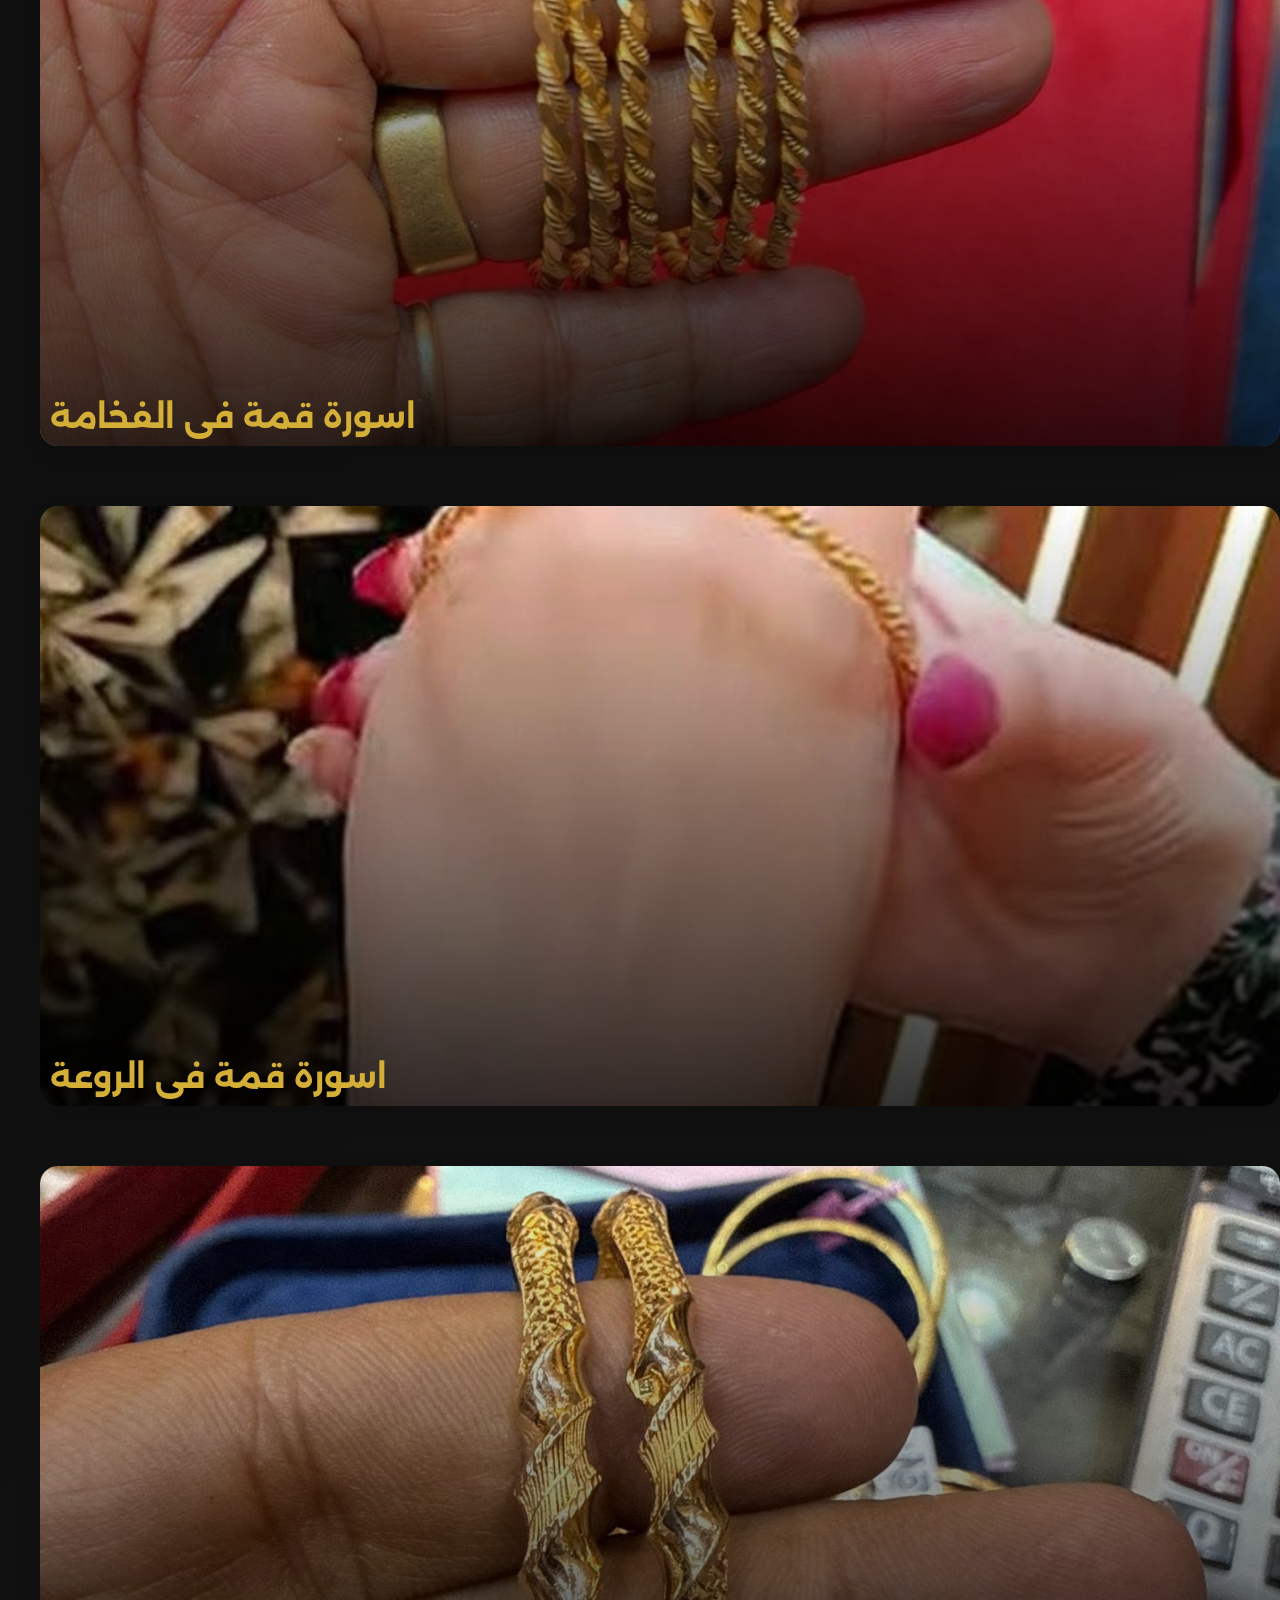
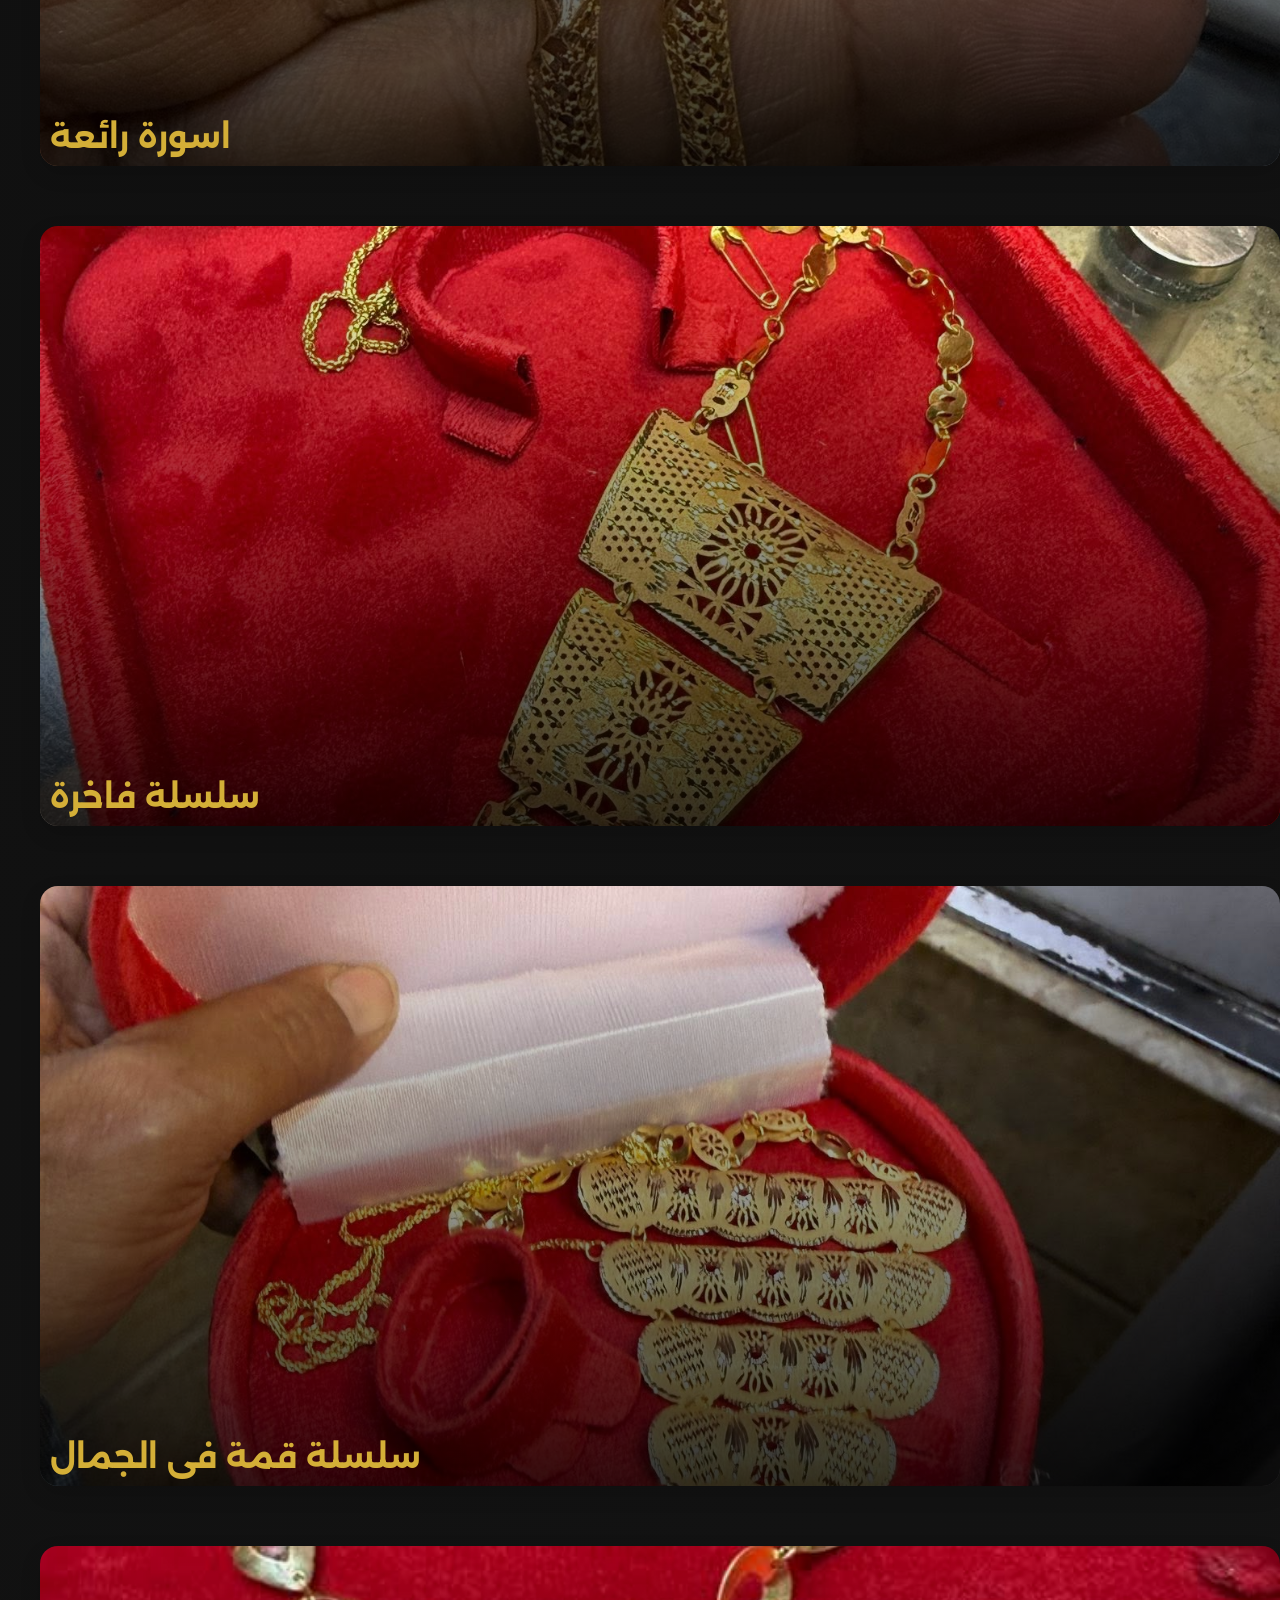
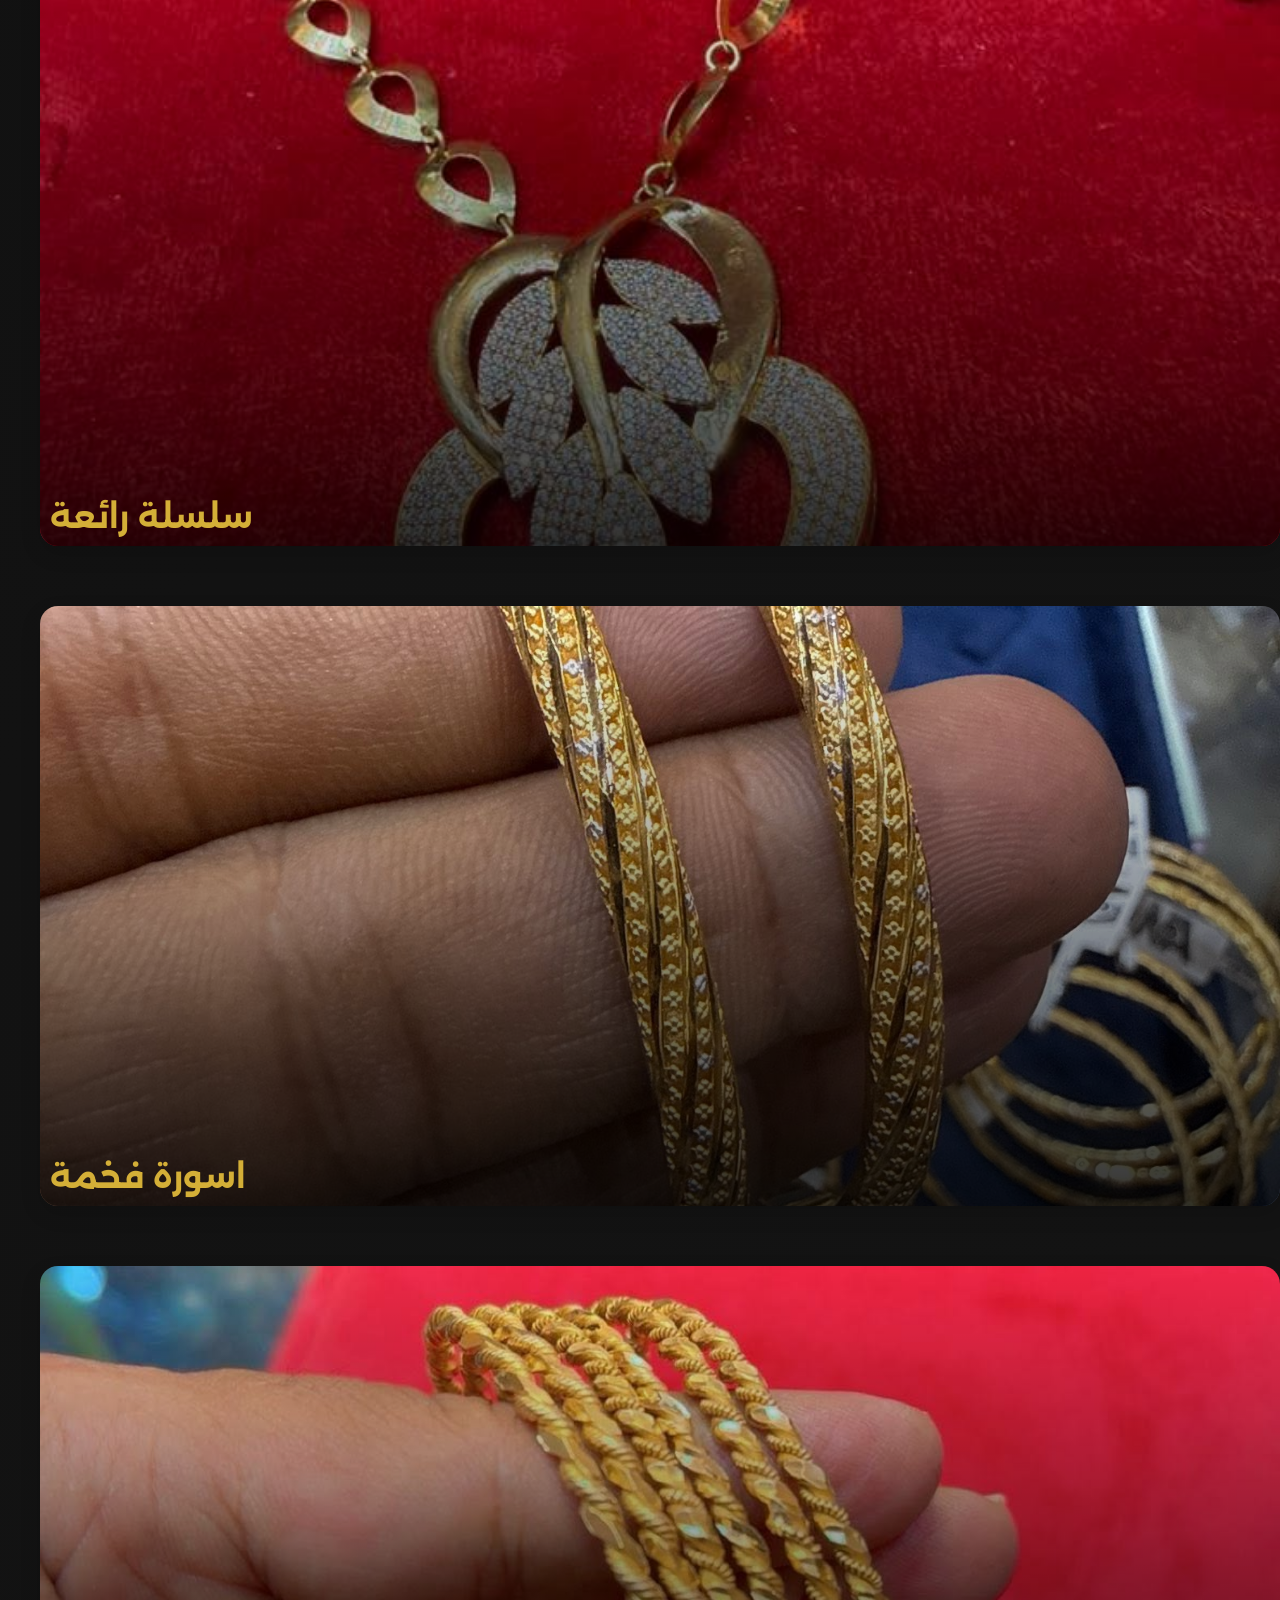
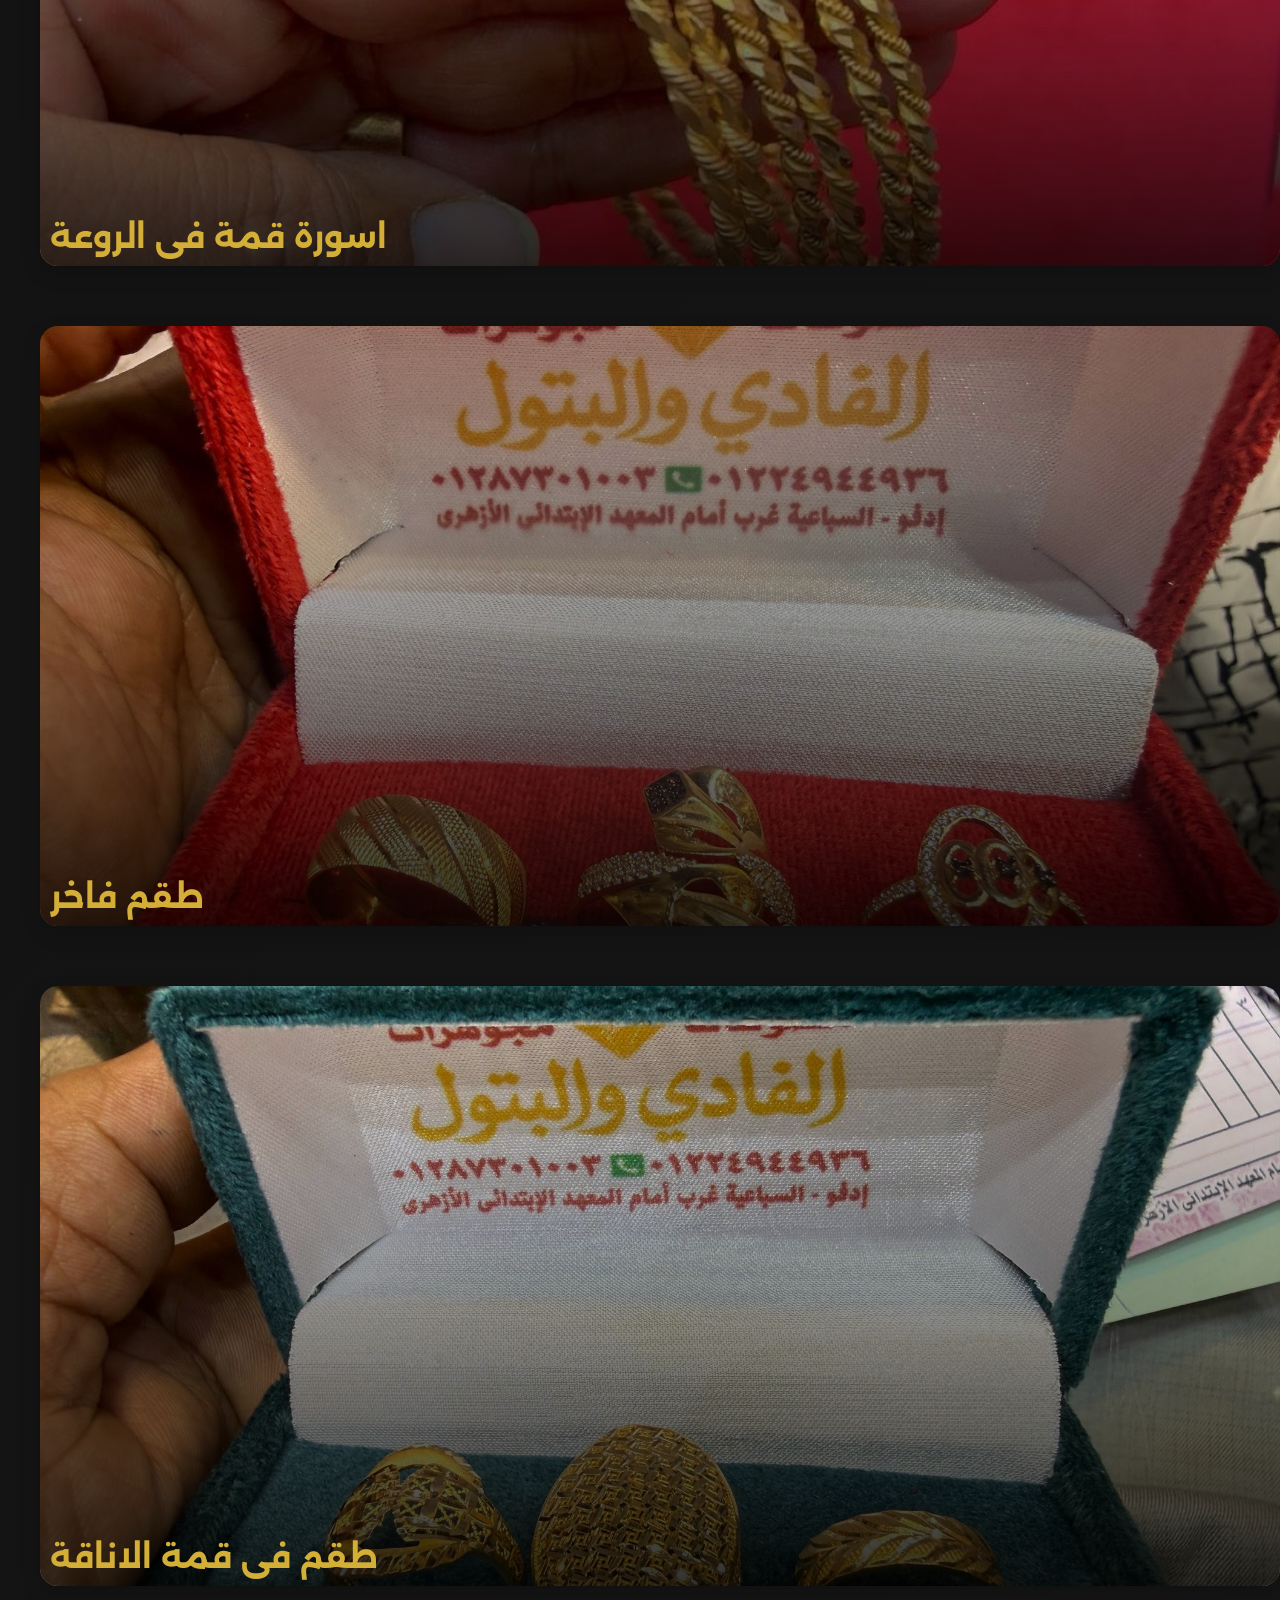
==== commit 0e5b24bf: "Update products.html" ====
--- a/products.html
+++ b/products.html
@@ -195,7 +195,75 @@
         <img src="images/neclaces/سلسلة2 مكرر.jpg">
         <div class="card-overlay"><h3>سلسلة رائعة</h3></div>
     </div>
-     <div class="luxury-card large" data-category="neclaces">
+           
+
+    <div class="luxury-card large" data-category="bracelets">
+        <img src="images/bracelets/726989020_4115061685399635_4410248680655581801_n.jpg">
+        <div class="card-overlay"><h3>اسورة فخمة</h3></div>
+    </div>
+    <div class="luxury-card large" data-category="bracelets">
+        <img src="images/bracelets/727268479_4116358458603291_7847713305097611200_n.jpg">
+        <div class="card-overlay"><h3>اسورة قمة فى الروعة  </h3></div>
+    </div>
+    <div class="luxury-card large" data-category="assests">
+        <img src="images/assests/طقم مكرر.jpg">
+        <div class="card-overlay"><h3>طقم فاخر</h3></div>
+    </div>
+    <div class="luxury-card large" data-category="assests">
+        <img src="images/assests/طقم2.jpg">
+        <div class="card-overlay"><h3>طقم فى قمة الاناقة</h3></div>
+    </div>
+    <div class="luxury-card large" data-category="rings">
+        <img src="images/rings/726689438_4116359861936484_3785009810247916305_n.jpg">
+        <div class="card-overlay"><h3>خاتم فاخر</h3></div>
+    </div>
+    <div class="luxury-card large" data-category="rings">
+        <img src="images/rings/726969460_4116359815269822_5238725350349805509_n.jpg">
+        <div class="card-overlay"><h3>خاتم انيق</h3></div>
+    </div>
+    <div class="luxury-card large" data-category="rings">
+        <img src="images/rings/727323179_4116359851936485_95145633133717576_n.jpg">
+        <div class="card-overlay"><h3>خاتم تحفة</h3></div>
+    </div>
+    <div class="luxury-card large" data-category="rings">
+        <img src="images/rings/727490449_4116359801936490_1521106396053193824_n.jpg">
+        <div class="card-overlay"><h3>خاتم خرافى</h3></div>
+    </div>
+    <div class="luxury-card large" data-category="rings">
+        <img src="images/rings/خاتم.jpg">
+        <div class="card-overlay"><h3>خاتم فريد</h3></div>
+    </div>
+    <div class="luxury-card large" data-category="rings">
+        <img src="images/rings/خاتم2.jpg">
+        <div class="card-overlay"><h3>خاتم بتصميم عصرى</h3></div>
+    </div>
+    <div class="luxury-card large" data-category="rings">
+        <img src="images/rings/خاتم3.jpg">
+        <div class="card-overlay"><h3>خاتم عصرى</h3></div>
+    </div>
+    <div class="luxury-card large" data-category="circle">
+        <img src="images/circle/726367453_4116357288603408_1004031454094044149_n.jpg">
+        <div class="card-overlay"><h3>حلق انيق</h3></div>
+    </div>
+    <div class="luxury-card large" data-category="circle">
+        <img src="images/circle/726421107_4116359825269821_873003480222208451_n.jpg">
+        <div class="card-overlay"><h3>حلق فاخر</h3></div>
+    </div>
+    
+    </div>
+    <div class="luxury-card large" data-category="circle">
+        <img src="images/circle/حلق.jpg">
+        <div class="card-overlay"><h3>حلق بتصميم عصرى</h3></div>
+    </div>
+    <div class="luxury-card large" data-category="circle">
+        <img src="images/circle/حلق2.jpg">
+        <div class="card-overlay"><h3>حلق خرافى</h3></div>
+    </div>
+    <div class="luxury-card large" data-category="circle">
+        <img src="images/circle/حلق3.jpg">
+        <div class="card-overlay"><h3>حلق رائع</h3></div>
+    </div>
+    <div class="luxury-card large" data-category="neclaces">
         <img src="images/neclaces/سلسلة 10,8 جرام.jpg">
         <div class="card-overlay"><h3>سلسلة قمة فى الروعة</h3>
         <p>10,8 جرام</p></div>
@@ -211,75 +279,6 @@
         <p>8 جرام</p></div>
     </div>
     
-       
-
-    <div class="luxury-card large" data-category="bracelets">
-        <img src="images/bracelets/726989020_4115061685399635_4410248680655581801_n.jpg">
-        <div class="card-overlay"><h3>اسورة فخمة</h3></div>
-    </div>
-    <div class="luxury-card large" data-category="bracelets">
-        <img src="images/bracelets/727268479_4116358458603291_7847713305097611200_n.jpg">
-        <div class="card-overlay"><h3>اسورة قمة فى الروعة  </h3></div>
-    </div>
-    <div class="luxury-card large" data-category="assests">
-        <img src="images/assests/طقم مكرر.jpg">
-        <div class="card-overlay"><h3>طقم فاخر</h3></div>
-    </div>
-    <div class="luxury-card large" data-category="assests">
-        <img src="images/assests/طقم2.jpg">
-        <div class="card-overlay"><h3>طقم فى قمة الاناقة</h3></div>
-    </div>
-    <div class="luxury-card large" data-category="rings">
-        <img src="images/rings/726689438_4116359861936484_3785009810247916305_n.jpg">
-        <div class="card-overlay"><h3>خاتم فاخر</h3></div>
-    </div>
-    <div class="luxury-card large" data-category="rings">
-        <img src="images/rings/726969460_4116359815269822_5238725350349805509_n.jpg">
-        <div class="card-overlay"><h3>خاتم انيق</h3></div>
-    </div>
-    <div class="luxury-card large" data-category="rings">
-        <img src="images/rings/727323179_4116359851936485_95145633133717576_n.jpg">
-        <div class="card-overlay"><h3>خاتم تحفة</h3></div>
-    </div>
-    <div class="luxury-card large" data-category="rings">
-        <img src="images/rings/727490449_4116359801936490_1521106396053193824_n.jpg">
-        <div class="card-overlay"><h3>خاتم خرافى</h3></div>
-    </div>
-    <div class="luxury-card large" data-category="rings">
-        <img src="images/rings/خاتم.jpg">
-        <div class="card-overlay"><h3>خاتم فريد</h3></div>
-    </div>
-    <div class="luxury-card large" data-category="rings">
-        <img src="images/rings/خاتم2.jpg">
-        <div class="card-overlay"><h3>خاتم بتصميم عصرى</h3></div>
-    </div>
-    <div class="luxury-card large" data-category="rings">
-        <img src="images/rings/خاتم3.jpg">
-        <div class="card-overlay"><h3>خاتم عصرى</h3></div>
-    </div>
-    <div class="luxury-card large" data-category="circle">
-        <img src="images/circle/726367453_4116357288603408_1004031454094044149_n.jpg">
-        <div class="card-overlay"><h3>حلق انيق</h3></div>
-    </div>
-    <div class="luxury-card large" data-category="circle">
-        <img src="images/circle/726421107_4116359825269821_873003480222208451_n.jpg">
-        <div class="card-overlay"><h3>حلق فاخر</h3></div>
-    </div>
-    
-    </div>
-    <div class="luxury-card large" data-category="circle">
-        <img src="images/circle/حلق.jpg">
-        <div class="card-overlay"><h3>حلق بتصميم عصرى</h3></div>
-    </div>
-    <div class="luxury-card large" data-category="circle">
-        <img src="images/circle/حلق2.jpg">
-        <div class="card-overlay"><h3>حلق خرافى</h3></div>
-    </div>
-    <div class="luxury-card large" data-category="circle">
-        <img src="images/circle/حلق3.jpg">
-        <div class="card-overlay"><h3>حلق رائع</h3></div>
-    </div>
-    
 
 </section>
 
